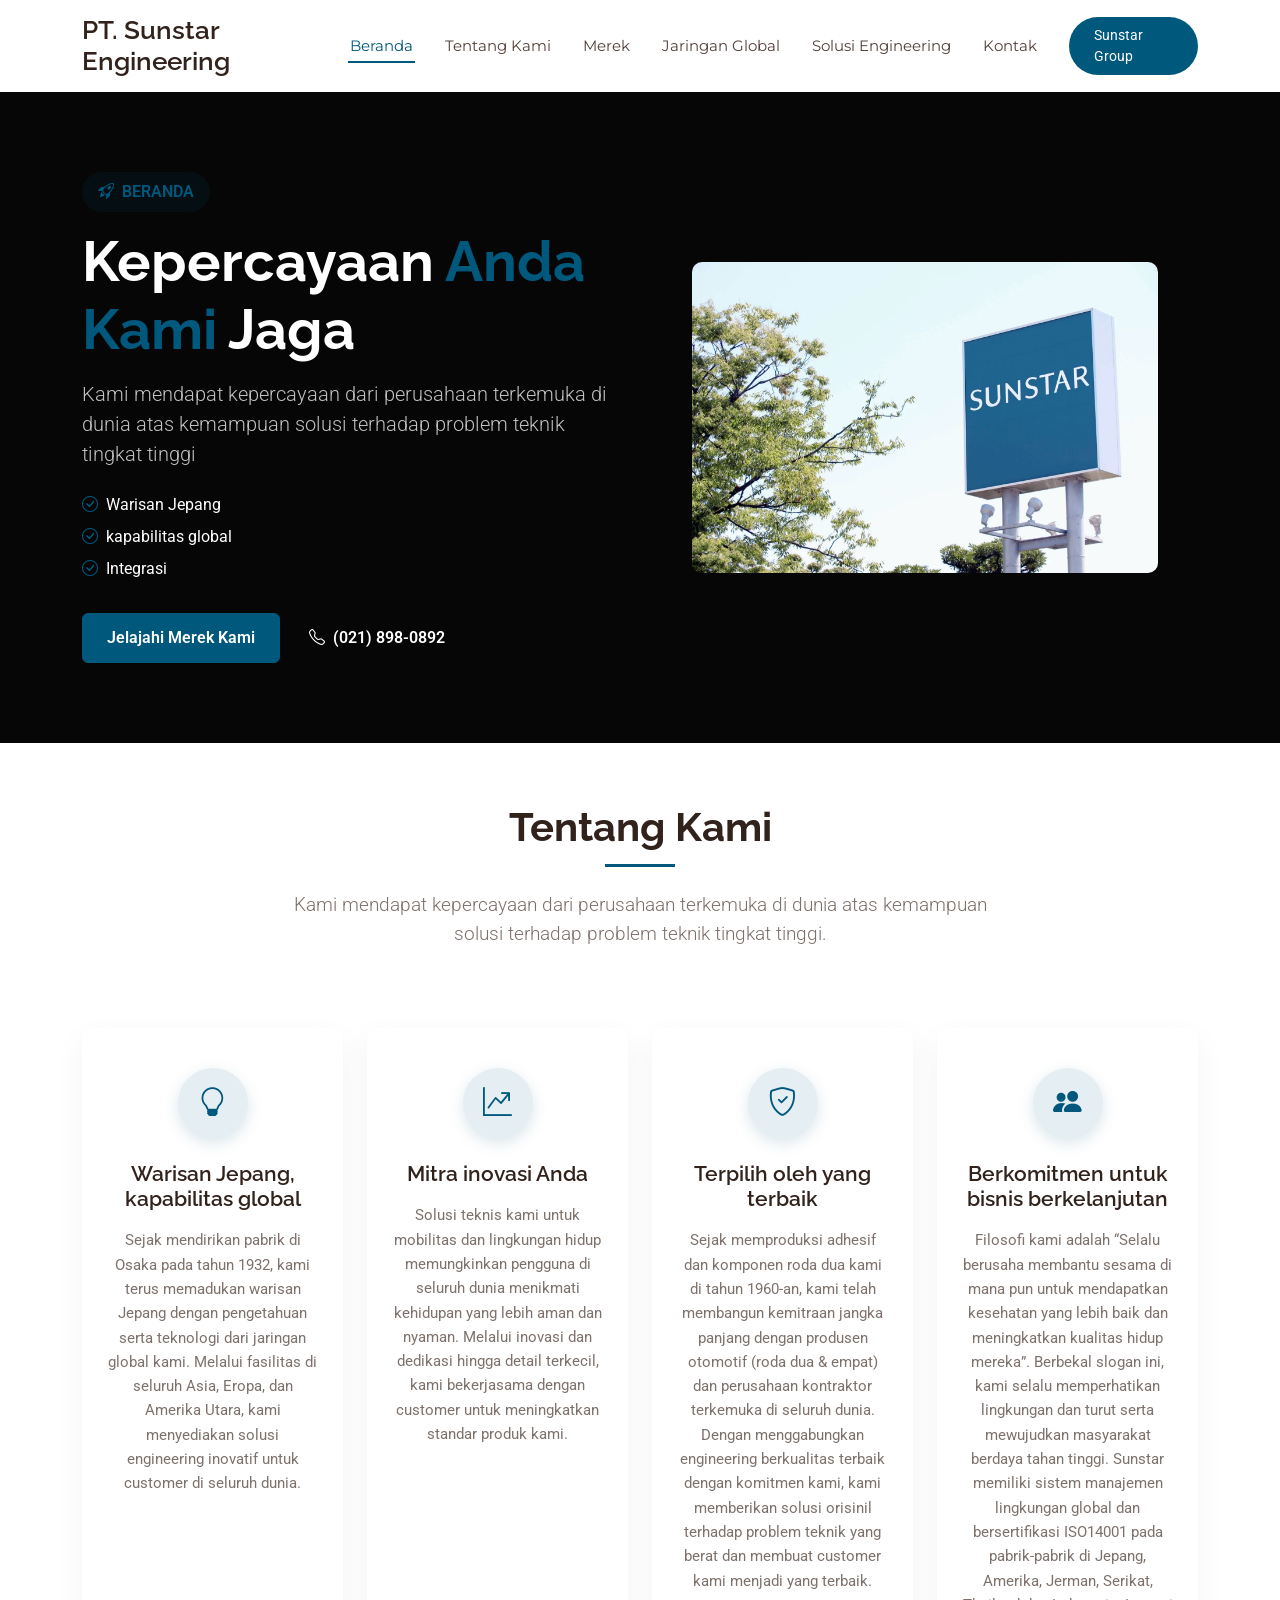
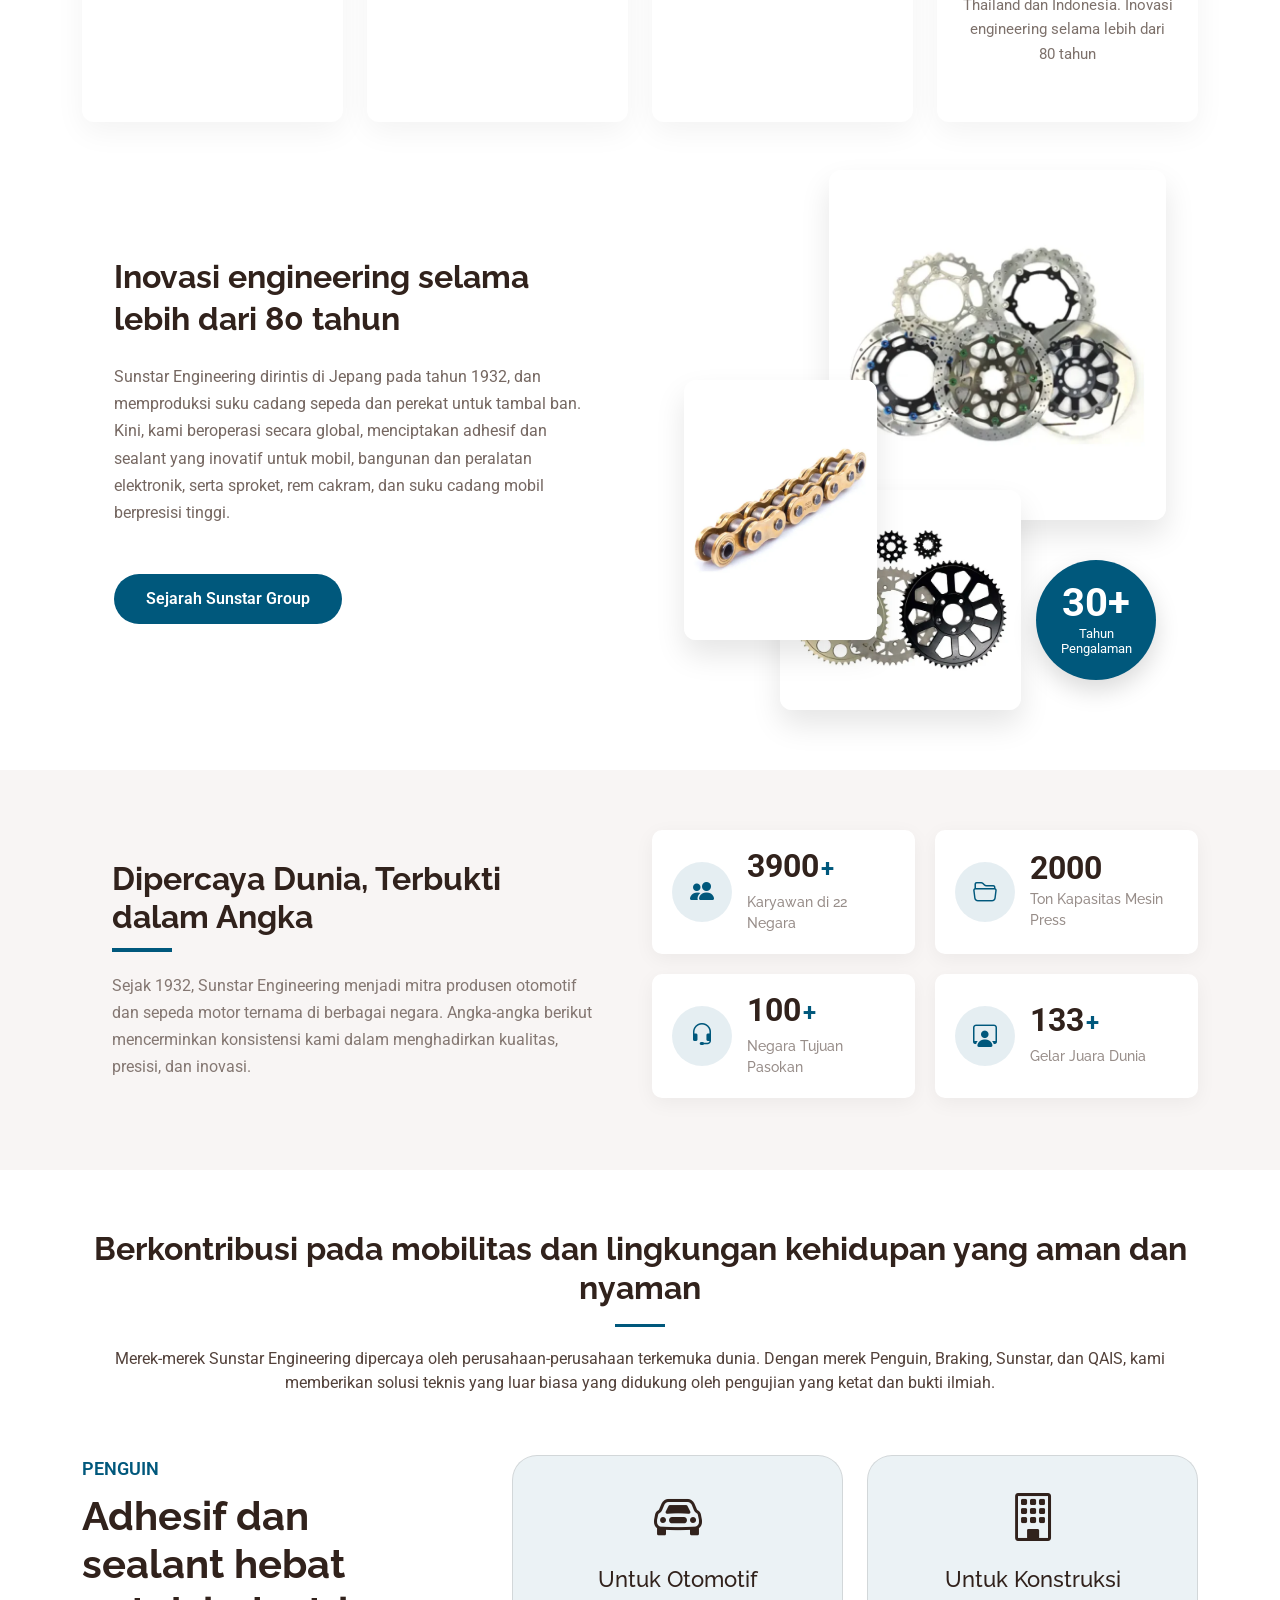
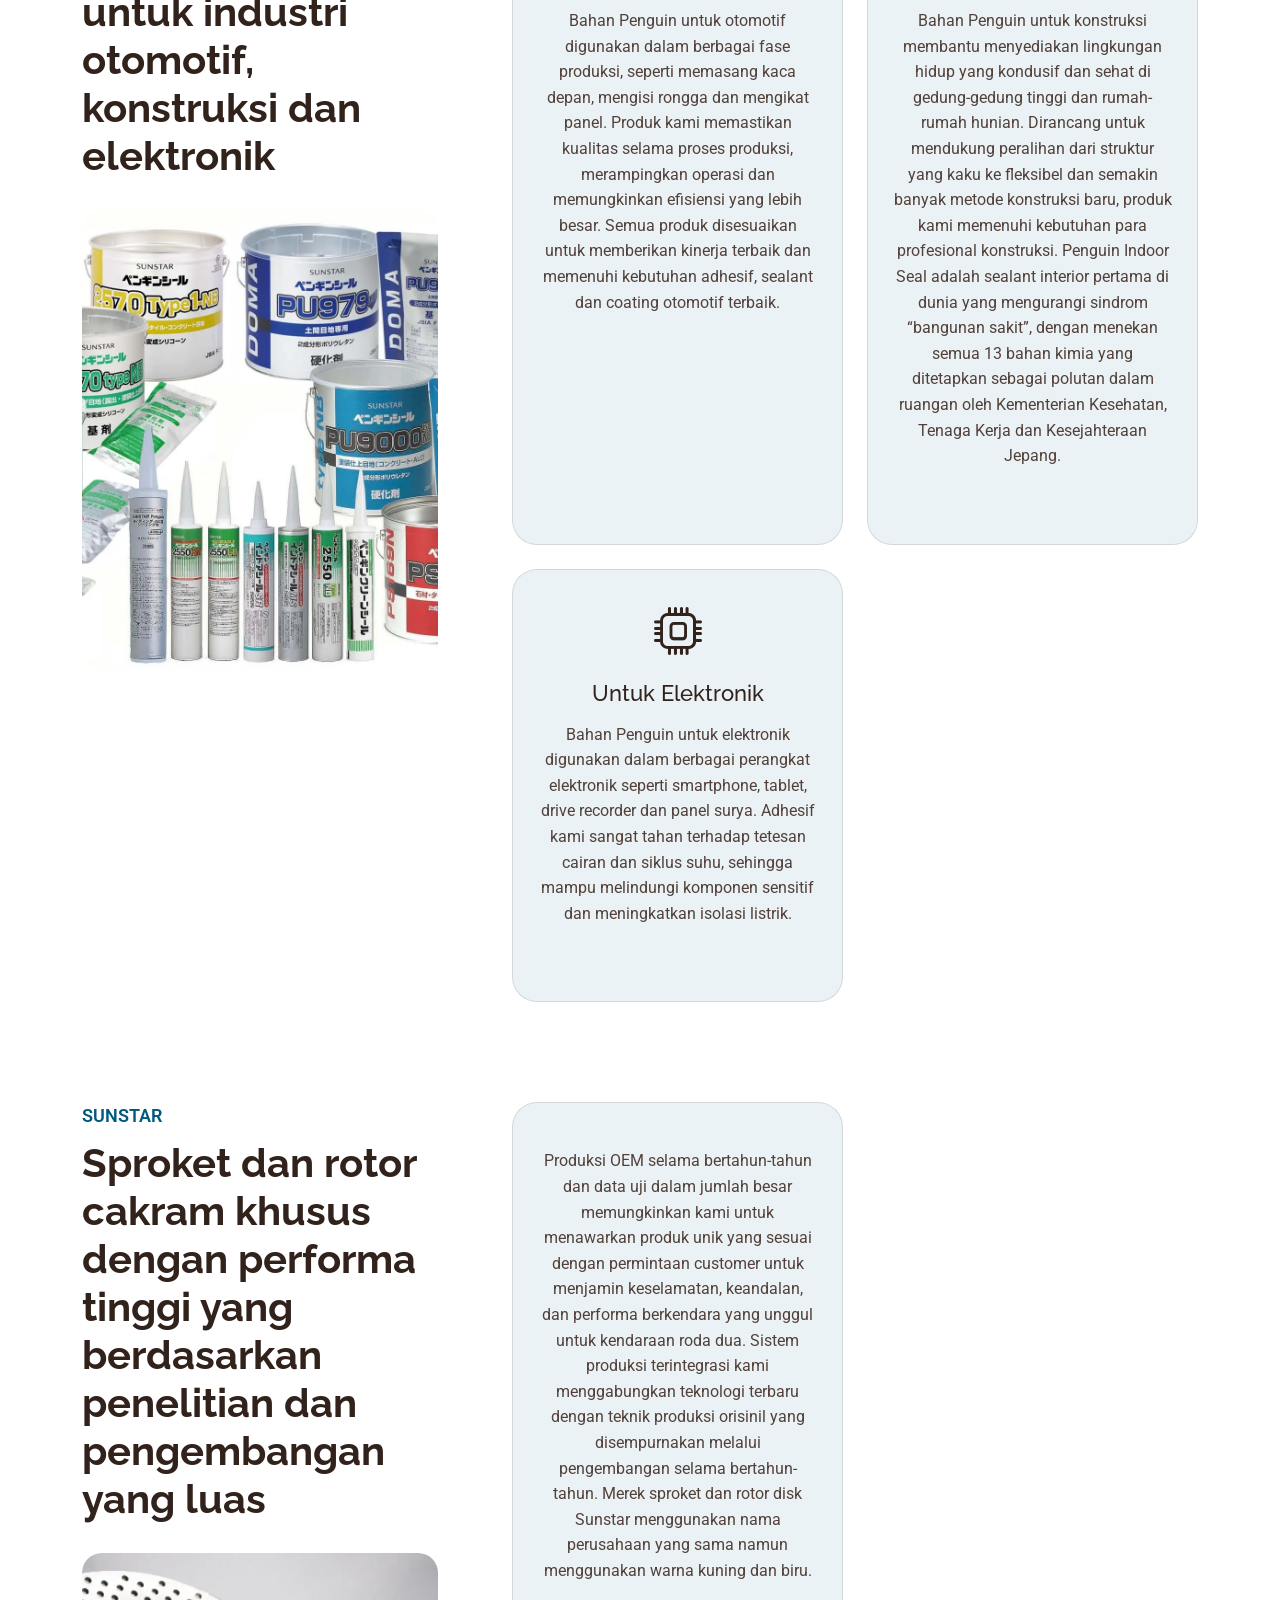
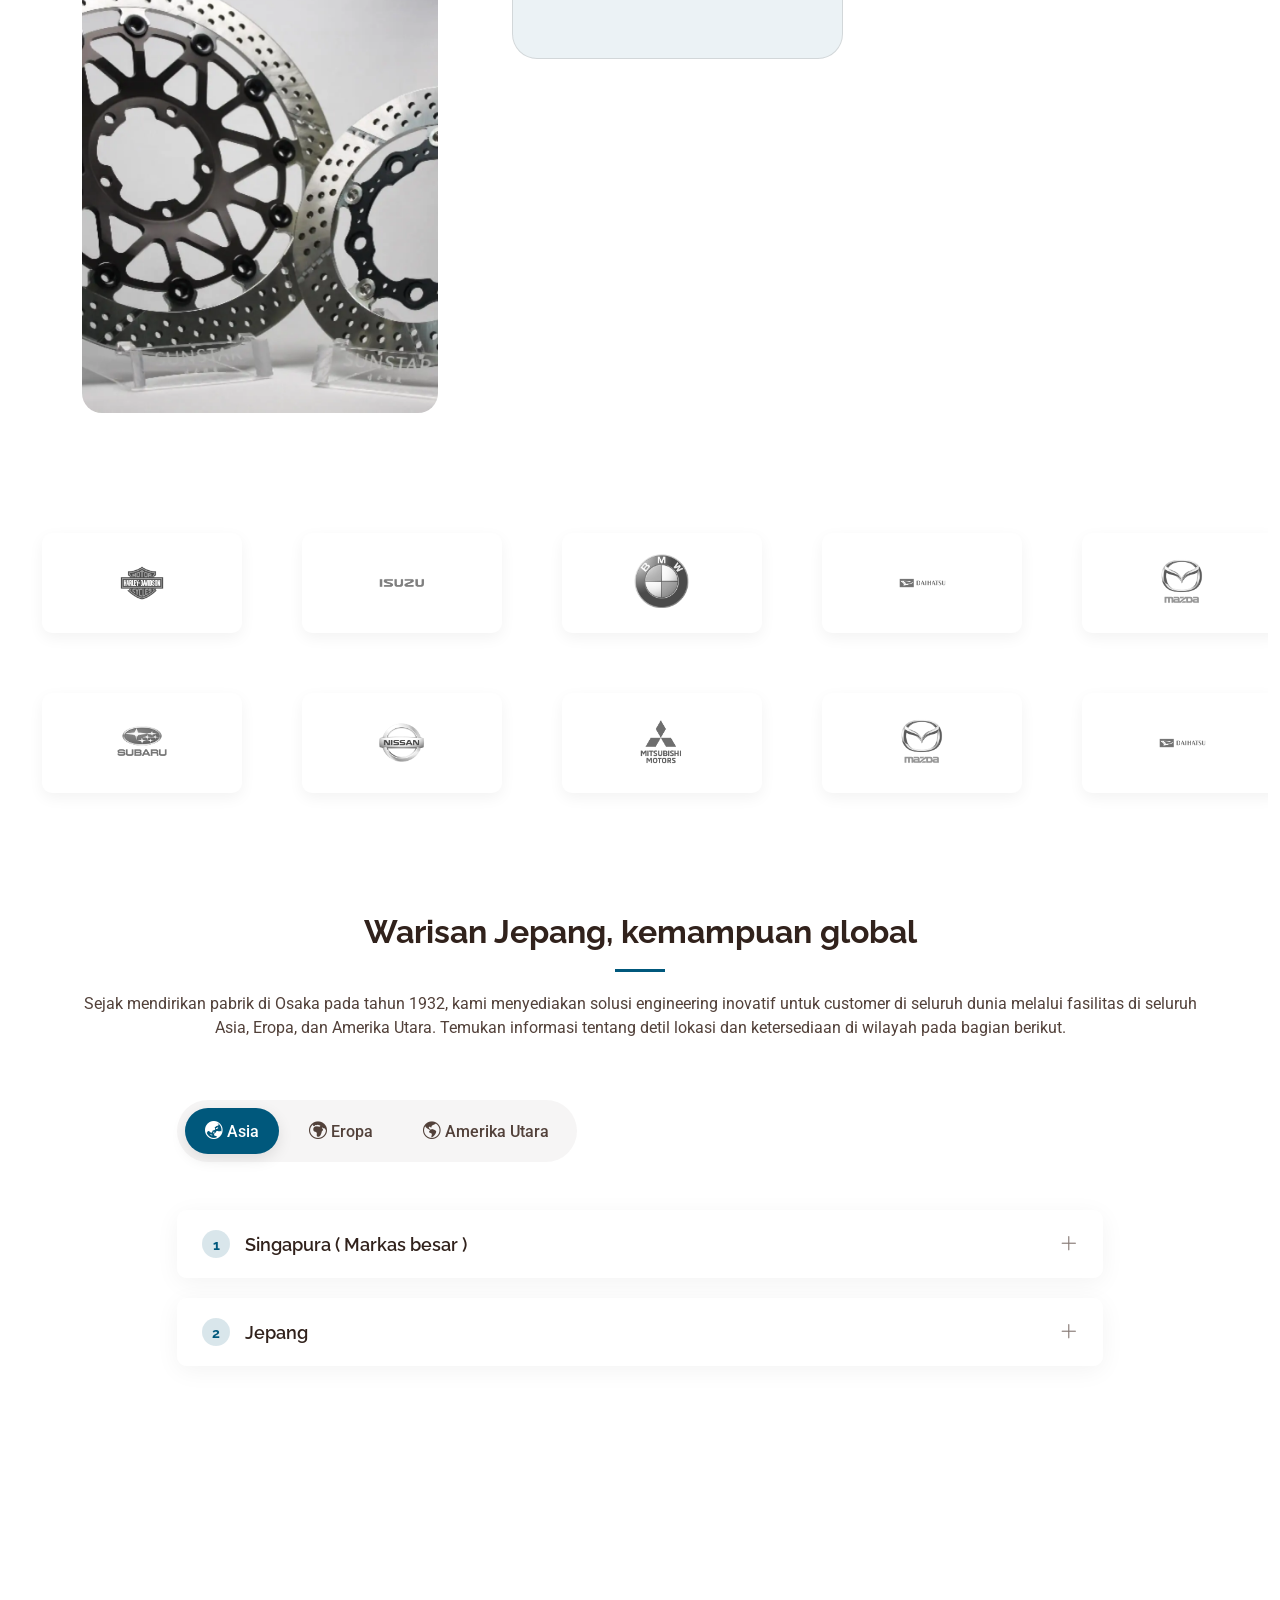
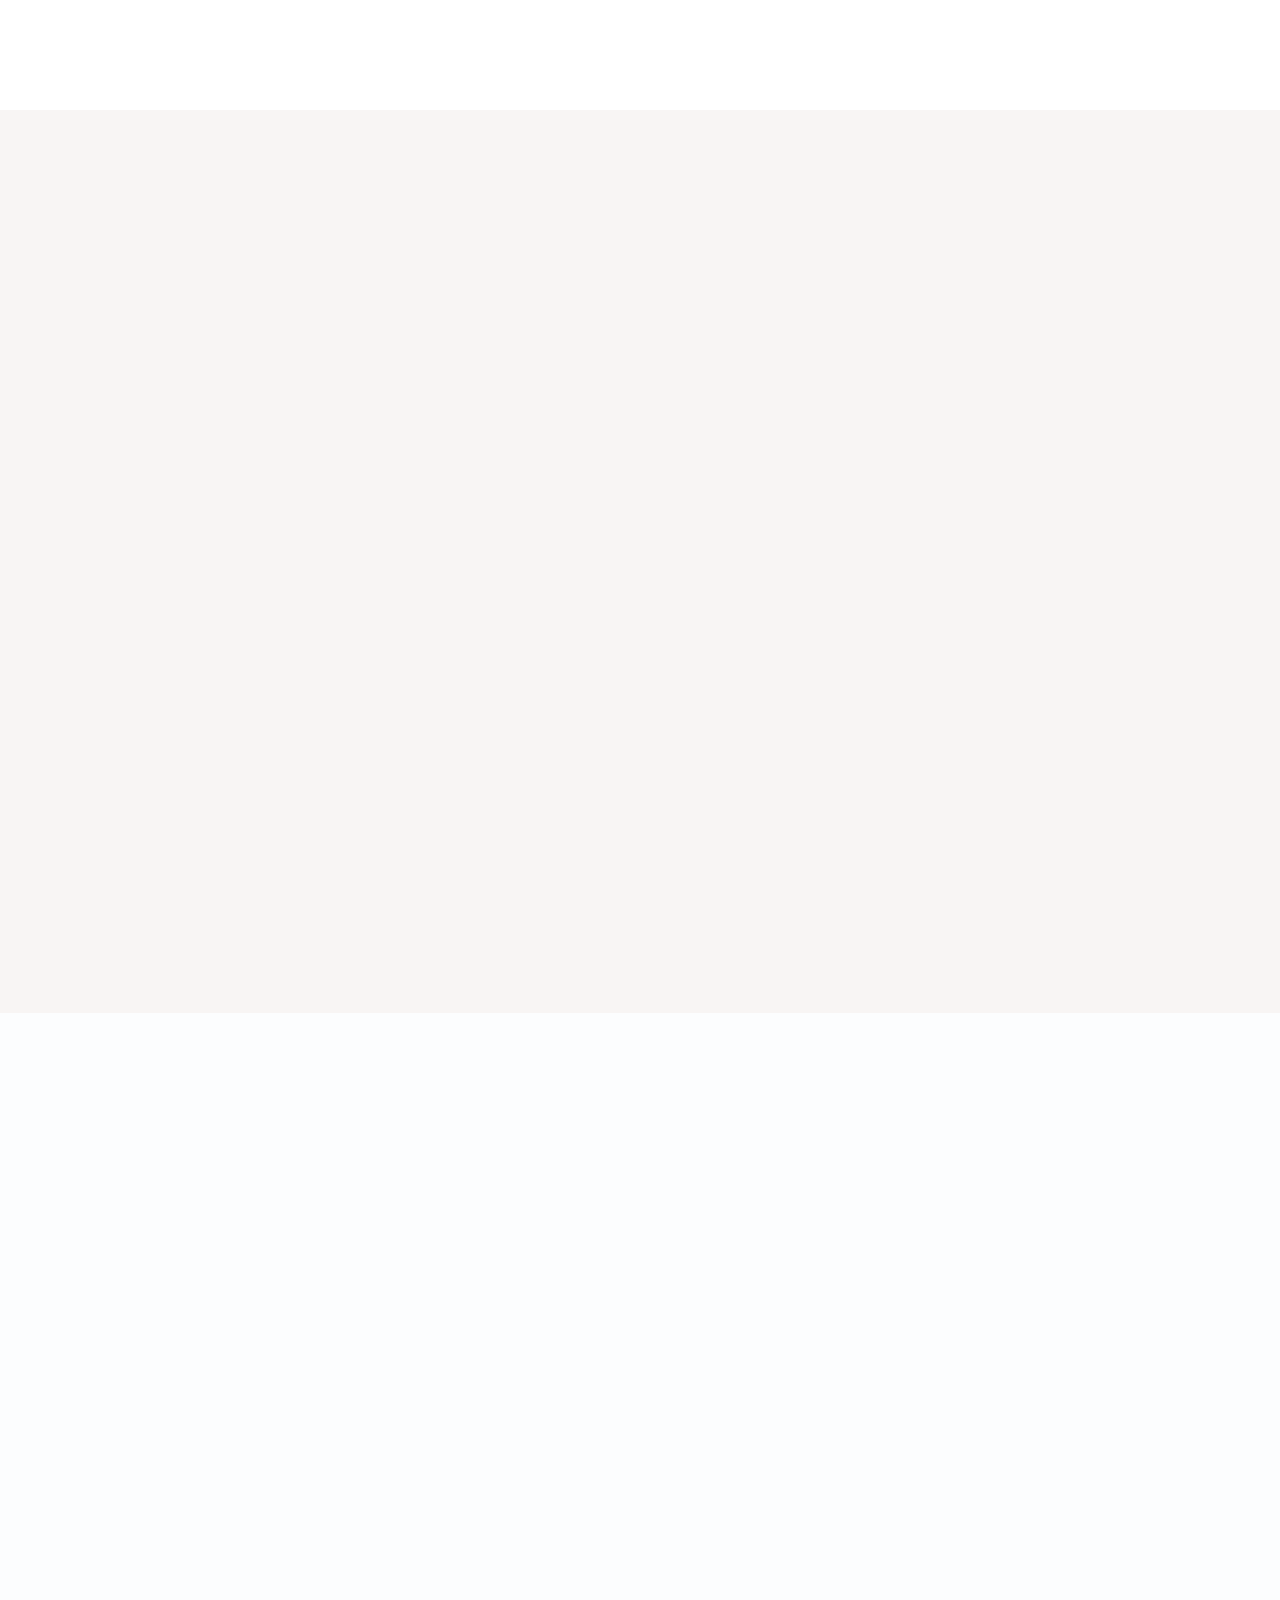
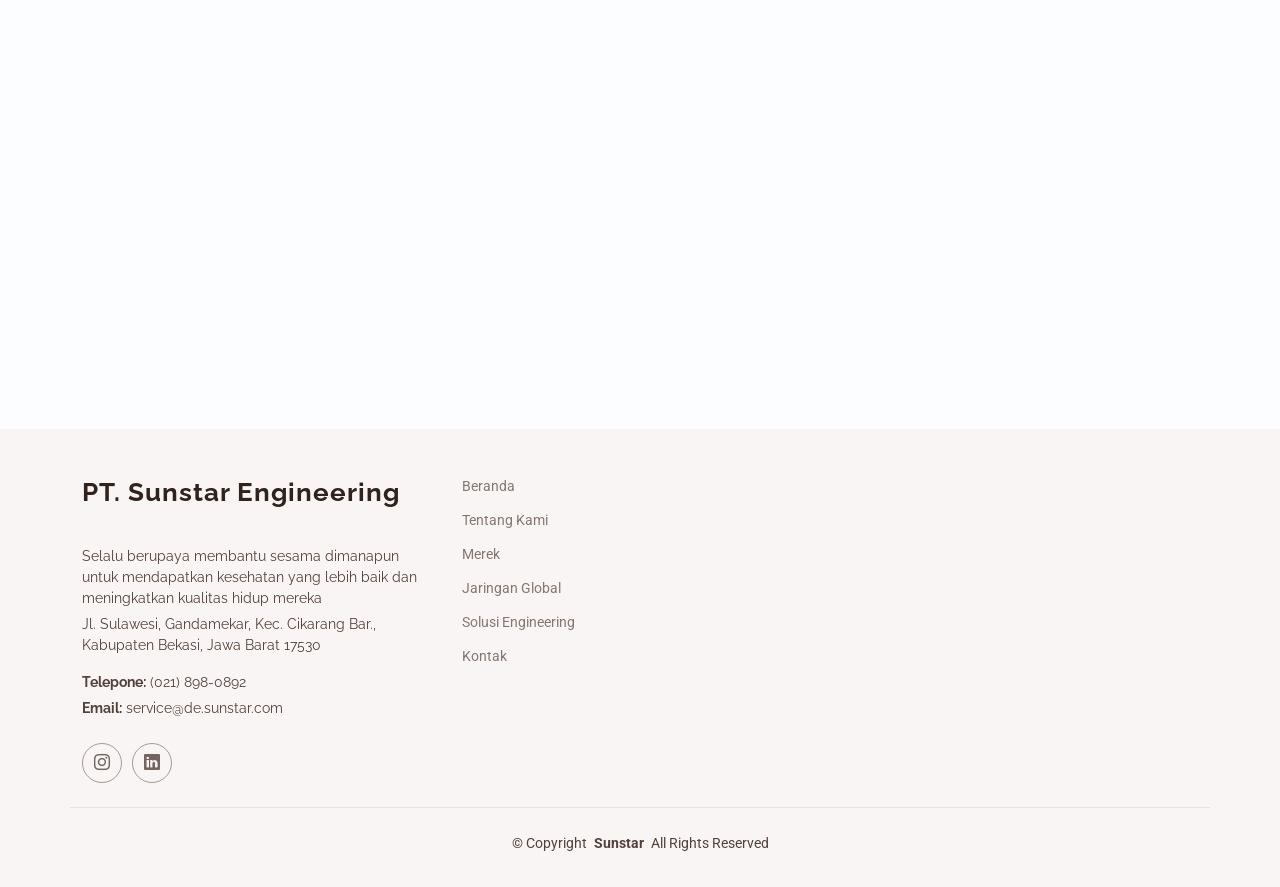
==== index.html @ b6d436b2 "baru" ====
<!DOCTYPE html>
<html lang="en">

<head>
  <meta charset="utf-8">
  <meta content="width=device-width, initial-scale=1.0" name="viewport">
  <title>Index - Scout Bootstrap Template</title>
  <meta name="description" content="">
  <meta name="keywords" content="">

  <!-- Favicons -->
  <link href="assets/img/favicon.png" rel="icon">
  <link href="assets/img/apple-touch-icon.png" rel="apple-touch-icon">

  <!-- Fonts -->
  <link href="https://fonts.googleapis.com" rel="preconnect">
  <link href="https://fonts.gstatic.com" rel="preconnect" crossorigin>
  <link href="https://fonts.googleapis.com/css2?family=Roboto:ital,wght@0,100;0,300;0,400;0,500;0,700;0,900;1,100;1,300;1,400;1,500;1,700;1,900&family=Montserrat:ital,wght@0,100;0,200;0,300;0,400;0,500;0,600;0,700;0,800;0,900;1,100;1,200;1,300;1,400;1,500;1,600;1,700;1,800;1,900&family=Raleway:ital,wght@0,100;0,200;0,300;0,400;0,500;0,600;0,700;0,800;0,900;1,100;1,200;1,300;1,400;1,500;1,600;1,700;1,800;1,900&display=swap" rel="stylesheet">

  <!-- Vendor CSS Files -->
  <link href="assets/vendor/bootstrap/css/bootstrap.min.css" rel="stylesheet">
<link href="assets/vendor/bootstrap-icons/bootstrap-icons.css" rel="stylesheet">
<link href="assets/vendor/aos/aos.css" rel="stylesheet">
<link href="assets/vendor/swiper/swiper-bundle.min.css" rel="stylesheet">
<link href="assets/vendor/glightbox/css/glightbox.min.css" rel="stylesheet">


  <!-- Main CSS File -->
  <link href="assets/css/main.css" rel="stylesheet">

  <!-- =======================================================
  * Template Name: Scout
  * Template URL: https://bootstrapmade.com/scout-bootstrap-multipurpose-template/
  * Updated: May 05 2025 with Bootstrap v5.3.5
  * Author: BootstrapMade.com
  * License: https://bootstrapmade.com/license/
  ======================================================== -->
</head>

<body class="index-page">

  <header id="header" class="header d-flex align-items-center sticky-top">
    <div class="container-fluid container-xl position-relative d-flex align-items-center">

      <a href="index.html" class="logo d-flex align-items-center me-auto">
        <!-- Uncomment the line below if you also wish to use an image logo -->
        <!-- <img src="assets/img/logo.webp" alt=""> -->
        <h1 class="sitename">PT. Sunstar Engineering</h1>
      </a>

      <nav id="navmenu" class="navmenu">
        <ul>
          <li><a href="#hero" class="active">Beranda</a></li>
          <li><a href="#about">Tentang Kami</a></li>
          <li><a href="#services">Merek</a></li>
          <li><a href="#faq">Jaringan Global</a></li>
          <li><a href="#call-to-action">Solusi Engineering</a></li>
          <li><a href="#contact">Kontak</a></li>
        </ul>
        <i class="mobile-nav-toggle d-xl-none bi bi-list"></i>
      </nav>

      <a class="btn-getstarted"
   href="https://www.sunstar.com/"
   target="_blank"
   rel="noopener noreferrer">
   Sunstar Group
</a>

    </div>
  </header>

  <main class="main">

    <!-- Hero Section -->
    <section id="hero" class="hero section dark-background">
      <div class="container" data-aos="fade-up">
        <div class="row align-items-center">
          <div class="col-lg-6">
            <div class="hero-content" data-aos="fade-up" data-aos-delay="100">
              <div class="hero-tag">
                <i class="bi bi-rocket-takeoff"></i>
                <span>BERANDA</span>
              </div>
              <h1>Kepercayaan  <span class="highlight"> Anda Kami</span> Jaga</h1>
              <p class="lead">Kami mendapat kepercayaan dari perusahaan terkemuka di dunia atas kemampuan solusi terhadap problem teknik tingkat tinggi</p>
              <ul class="hero-features">
                <li><i class="bi bi-check-circle"></i> Warisan Jepang</li>
                <li><i class="bi bi-check-circle"></i> kapabilitas global</li>
                <li><i class="bi bi-check-circle"></i> Integrasi</li>
              </ul>
              <div class="hero-cta">
                <a href="#services" class="btn btn-primary">Jelajahi Merek Kami</a>
                <a href="tel:+1 (555) 987-6543" class="btn btn-link"><i class="bi bi-telephone"></i>  (021) 898-0892</a>
              </div>
            </div>
          </div>
          <div class="col-lg-6">
            <div class="hero-image-wrapper" data-aos="fade-up" data-aos-delay="300">
              <img src="assets/img/sunstar.webp" alt="" class="img-fluid hero-image">
            </div>
          </div>
        </div>
      </div>
    </section><!-- /Hero Section -->

    <!-- About Section -->
    <section id="about" class="about section">

      <div class="container" data-aos="fade-up" data-aos-delay="100">

        <div class="row justify-content-center mb-5">
          <div class="col-lg-8 text-center" data-aos="fade-up" data-aos-delay="200">
            <h2 class="section-heading">Tentang Kami</h2>
            <p class="lead">Kami mendapat kepercayaan dari perusahaan terkemuka di dunia atas kemampuan solusi terhadap problem teknik tingkat tinggi.</p>
          </div>
        </div>

        <div class="row g-4 mb-5">
          <div class="col-md-6 col-lg-3" data-aos="fade-up" data-aos-delay="100">
            <div class="feature-box">
              <div class="icon-container">
                <i class="bi bi-lightbulb"></i>
              </div>
              <h4>Warisan Jepang, kapabilitas global</h4>
              <p>Sejak mendirikan pabrik di Osaka pada tahun 1932, kami terus memadukan warisan Jepang dengan pengetahuan serta teknologi dari jaringan global kami. Melalui fasilitas di seluruh Asia, Eropa, dan Amerika Utara, kami menyediakan solusi engineering inovatif untuk customer di seluruh dunia.</p>
            </div>
          </div>

          <div class="col-md-6 col-lg-3" data-aos="fade-up" data-aos-delay="200">
            <div class="feature-box">
              <div class="icon-container">
                <i class="bi bi-graph-up-arrow"></i>
              </div>
              <h4>Mitra inovasi Anda</h4>
              <p>Solusi teknis kami untuk mobilitas dan lingkungan hidup memungkinkan pengguna di seluruh dunia menikmati kehidupan yang lebih aman dan nyaman. Melalui inovasi dan dedikasi hingga detail terkecil, kami bekerjasama dengan customer untuk meningkatkan standar produk kami.</p>
            </div>
          </div>

          <div class="col-md-6 col-lg-3" data-aos="fade-up" data-aos-delay="300">
            <div class="feature-box">
              <div class="icon-container">
                <i class="bi bi-shield-check"></i>
              </div>
              <h4>Terpilih oleh yang terbaik</h4>
              <p>Sejak memproduksi adhesif dan komponen roda dua kami di tahun 1960-an, kami telah membangun kemitraan jangka panjang dengan produsen otomotif (roda dua & empat) dan perusahaan kontraktor terkemuka di seluruh dunia. Dengan menggabungkan engineering berkualitas terbaik dengan komitmen kami, kami memberikan solusi orisinil terhadap problem teknik yang berat dan membuat customer kami menjadi yang terbaik.</p>
            </div>
          </div>

          <div class="col-md-6 col-lg-3" data-aos="fade-up" data-aos-delay="400">
            <div class="feature-box">
              <div class="icon-container">
                <i class="bi bi-people-fill"></i>
              </div>
              <h4>Berkomitmen untuk bisnis berkelanjutan</h4>
              <p>Filosofi kami adalah “Selalu berusaha membantu sesama di mana pun untuk mendapatkan kesehatan yang lebih baik dan meningkatkan kualitas hidup mereka”. Berbekal slogan ini, kami selalu memperhatikan lingkungan dan turut serta mewujudkan masyarakat berdaya tahan tinggi. Sunstar memiliki sistem manajemen lingkungan global dan bersertifikasi ISO14001 pada pabrik-pabrik di Jepang, Amerika, Jerman, Serikat, Thailand dan Indonesia.

Inovasi engineering selama lebih dari 80 tahun</p>
            </div>
          </div>
        </div>

        <div class="row align-items-center about-showcase">
          <div class="col-lg-6 order-lg-2" data-aos="fade-left" data-aos-delay="300">
            <div class="about-image-grid">
              <img src="assets/img/remsetsquare.webp" class="img-grid-main" alt="Our company vision">
              <img src="assets/img/sprocket-square.webp" class="img-grid-secondary" alt="Our team">
              <img src="assets/img/rantai-tall.webp" class="img-grid-tertiary" alt="Our workspace">
              <div class="experience-badge" data-aos="zoom-in" data-aos-delay="500">
                <span class="years">30+</span>
                <span class="text">Tahun Pengalaman</span>
              </div>
            </div>
          </div>
          <div class="col-lg-6 order-lg-1" data-aos="fade-right" data-aos-delay="200">
            <div class="about-content-box">
              <h3>Inovasi engineering selama lebih dari 80 tahun</h3>
              <p class="mb-4">Sunstar Engineering dirintis di Jepang pada tahun 1932, dan memproduksi suku cadang sepeda dan perekat untuk tambal ban. Kini, kami beroperasi secara global, menciptakan adhesif dan sealant yang inovatif untuk mobil, bangunan dan peralatan elektronik, serta sproket, rem cakram, dan suku cadang mobil berpresisi tinggi.</p>

             

              <a href="about.html" class="btn btn-discover mt-4">Sejarah Sunstar Group</a>
            </div>
          </div>
        </div>

      </div>

    </section><!-- /About Section -->

    <!-- Stats Section -->
    <section id="stats" class="stats section light-background">

      <div class="container" data-aos="fade-up" data-aos-delay="100">

        <div class="row gy-4">

          <div class="col-lg-6 col-md-12">
            <div class="stats-overview text-center text-lg-start" data-aos="fade-right" data-aos-delay="200">
              <h3>Dipercaya Dunia, Terbukti dalam Angka</h3>
              <p>Sejak 1932, Sunstar Engineering menjadi mitra produsen otomotif dan sepeda motor ternama di berbagai negara. Angka-angka berikut mencerminkan konsistensi kami dalam menghadirkan kualitas, presisi, dan inovasi.</p>
            </div>
          </div>

          <div class="col-lg-6 col-md-12">
            <div class="stats-grid" data-aos="zoom-in" data-aos-delay="300">
              <div class="stats-card">
                <div class="stats-icon">
                  <i class="bi bi-people-fill"></i>
                </div>
                <div class="stats-content">
                  <div class="stats-number">
                    <span data-purecounter-start="0" data-purecounter-end="3900" data-purecounter-duration="1" class="purecounter"></span><span class="plus">+</span>
                  </div>
                  <p>Karyawan di 22 Negara</p>
                </div>
              </div>

              <div class="stats-card">
                <div class="stats-icon">
                  <i class="bi bi-folder2-open"></i>
                </div>
                <div class="stats-content">
                  <div class="stats-number">
                    <span data-purecounter-start="0" data-purecounter-end="2000" data-purecounter-duration="1" class="purecounter"></span><span class="plus"></span>
                  </div>
                  <p>Ton Kapasitas Mesin Press</p>
                </div>
              </div>

              <div class="stats-card">
                <div class="stats-icon">
                  <i class="bi bi-headset"></i>
                </div>
                <div class="stats-content">
                  <div class="stats-number">
                    <span data-purecounter-start="0" data-purecounter-end="100" data-purecounter-duration="1" class="purecounter"></span><span class="plus">+</span>
                  </div>
                  <p>Negara Tujuan Pasokan</p>
                </div>
              </div>

              <div class="stats-card">
                <div class="stats-icon">
                  <i class="bi bi-person-workspace"></i>
                </div>
                <div class="stats-content">
                  <div class="stats-number">
                    <span data-purecounter-start="0" data-purecounter-end="133" data-purecounter-duration="1" class="purecounter"></span><span class="plus">+</span>
                  </div>
                  <p>Gelar Juara Dunia</p>
                </div>
              </div>
            </div>
          </div>

        </div>

      </div>

    </section><!-- /Stats Section -->

    <!-- Services Section -->
    <section id="services" class="services section">

      <!-- Section Title -->
      <div class="container section-title" data-aos="fade-up">
        <h2>Berkontribusi pada mobilitas dan lingkungan kehidupan yang aman dan nyaman</h2>
        <p>Merek-merek Sunstar Engineering dipercaya oleh perusahaan-perusahaan terkemuka dunia. Dengan merek Penguin, Braking, Sunstar, dan QAIS, kami memberikan solusi teknis yang luar biasa yang didukung oleh pengujian yang ketat dan bukti ilmiah.</p>
      </div><!-- End Section Title -->

      <div class="container" data-aos="fade-up" data-aos-delay="100">

        <div class="services-row">
          <div class="row">
            <div class="col-lg-4">
              <div class="services-headline" data-aos="fade-up">
                <p class="services-subtitle">PENGUIN</p>
                <h2 class="services-title">Adhesif dan sealant hebat untuk industri otomotif, konstruksi dan elektronik</h2>
              </div>

              <div class="services-description" data-aos="fade-up" data-aos-delay="100">
                <p></p>
              </div>

              <div class="services-image-container" data-aos="fade-up" data-aos-delay="200">
                <div class="services-image">
                  <img src="assets/img/services/penguin.webp" alt="Services" class="img-fluid">
                </div>
              </div>
            </div>

            <div class="col-lg-8">
              <div class="services-grid">
                <div class="row gy-4">
                  <!-- Service Item 1 -->
                  <div class="col-md-6" data-aos="fade-up" data-aos-delay="100">
                    <div class="service-card">
                      <div class="service-content text-center">
                        <div class="service-icon">
                          <i class="bi bi-car-front"></i>
                        </div>
                        <div class="service-info">
                          <h3><a href="#">Untuk Otomotif</a></h3>
                          <p>Bahan Penguin untuk otomotif digunakan dalam berbagai fase produksi, seperti memasang kaca depan, mengisi rongga dan mengikat panel. Produk kami memastikan kualitas selama proses produksi, merampingkan operasi dan memungkinkan efisiensi yang lebih besar. Semua produk disesuaikan untuk memberikan kinerja terbaik dan memenuhi kebutuhan adhesif, sealant dan coating otomotif terbaik.</p>
                          <div class="service-action">
                          
                          </div>
                        </div>
                      </div>
                    </div>
                  </div>

                  <!-- Service Item 2 -->
                  <div class="col-md-6" data-aos="fade-up" data-aos-delay="200">
                    <div class="service-card">
                      <div class="service-content text-center">
                        <div class="service-icon">
                          <i class="bi bi-building"></i>
                        </div>
                        <div class="service-info">
                          <h3><a href="#">Untuk Konstruksi</a></h3>
                          <p>Bahan Penguin untuk konstruksi membantu menyediakan lingkungan hidup yang kondusif dan sehat di gedung-gedung tinggi dan rumah-rumah hunian. Dirancang untuk mendukung peralihan dari struktur yang kaku ke fleksibel dan semakin banyak metode konstruksi baru, produk kami memenuhi kebutuhan para profesional konstruksi. Penguin Indoor Seal adalah sealant interior pertama di dunia yang mengurangi sindrom “bangunan sakit”, dengan menekan semua 13 bahan kimia yang ditetapkan sebagai polutan dalam ruangan oleh Kementerian Kesehatan, Tenaga Kerja dan Kesejahteraan Jepang.</p>
                          <div class="service-action">
                         
                          </div>
                        </div>
                      </div>
                    </div>
                  </div>

                  <!-- Service Item 3 -->
                  <div class="col-md-6" data-aos="fade-up" data-aos-delay="300">
                    <div class="service-card">
                      <div class="service-content text-center">
                        <div class="service-icon">
                          <i class="bi bi-cpu"></i>
                        </div>
                        <div class="service-info">
                          <h3><a href="#">Untuk Elektronik</a></h3>
                          <p>Bahan Penguin untuk elektronik digunakan dalam berbagai perangkat elektronik seperti smartphone, tablet, drive recorder dan panel surya. Adhesif kami sangat tahan terhadap tetesan cairan dan siklus suhu, sehingga mampu melindungi komponen sensitif dan meningkatkan isolasi listrik.</p>
                          <div class="service-action">
                           
                          </div>
                        </div>
                      </div>
                    </div>
                  </div>

                  <!-- Service Item 4 -->
                 
                        </div>
                      </div>
                    </div>
                  </div>
                </div>
              </div>
            </div>
          </div>
        </div>

      </div>

<!-- MEREK KEDUA -->
<div class="container brand-section" data-aos="fade-up" data-aos-delay="100">

    <div class="services-row">
        <div class="row">

            <!-- KOLOM KIRI: NAMA, DESKRIPSI DAN GAMBAR -->
            <div class="col-lg-4">

                <div class="services-headline" data-aos="fade-up">
                    <p class="services-subtitle">SUNSTAR</p>

                    <h2 class="services-title">
                        Sproket dan rotor cakram khusus dengan performa tinggi yang berdasarkan penelitian dan pengembangan yang luas
                    </h2>
                </div>
                <div class="services-description" data-aos="fade-up"
                     data-aos-delay="100">
                    <p>
                    </p>
                </div>

                <div class="services-image-container" data-aos="fade-up"
                     data-aos-delay="200">

                    <div class="services-image">
                        <img src="assets/img/services/sunstar.webp"
                             alt="Merek Kedua"
                             class="img-fluid">
                    </div>

                </div>

            </div>


            <!-- KOLOM KANAN: KATEGORI PRODUK -->
            <div class="col-lg-8">

                <div class="services-grid">

                    <div class="row gy-4">

                        <!-- PRODUK 1 -->
                        <div class="col-md-6" data-aos="fade-up"
                             data-aos-delay="100">

                            <div class="service-card">

                                <div class="service-content text-center">

                                   

                                    <div class="service-info">

                                        <h3>
                                            <a href="#"></a>
                                        </h3>

                                        <p>
                                            Produksi OEM selama bertahun-tahun dan data uji dalam jumlah besar memungkinkan kami untuk menawarkan produk unik yang sesuai dengan permintaan customer untuk menjamin keselamatan, keandalan, dan performa berkendara yang unggul untuk kendaraan roda dua. Sistem produksi terintegrasi kami menggabungkan teknologi terbaru dengan teknik produksi orisinil yang disempurnakan melalui pengembangan selama bertahun-tahun.

Merek sproket dan rotor disk Sunstar menggunakan nama perusahaan yang sama namun menggunakan warna kuning dan biru.
                                        </p>

                                        <div class="service-action">
                                           
                                        </div>

                                    </div>
                                </div>
                            </div>
                        </div>


<!-- AKHIR MEREK KEDUA -->

    </section><!-- /Services Section -->

    <!-- Clients Section -->
    <section id="clients" class="clients section">

      <div class="container-fluid" data-aos="fade-up" data-aos-delay="100">

        <div class="clients-slider">
          <div class="clients-track track-1" data-aos="fade-right" data-aos-delay="200">
            <div class="clients-slide">
              <img src="assets/img/clients/1.png" class="img-fluid" alt="Client 1">
            </div>
            <div class="clients-slide">
              <img src="assets/img/clients/2.png" class="img-fluid" alt="Client 2">
            </div>
            <div class="clients-slide">
              <img src="assets/img/clients/3.png" class="img-fluid" alt="Client 3">
            </div>
            <div class="clients-slide">
              <img src="assets/img/clients/4.png" class="img-fluid" alt="Client 4">
            </div>
            <div class="clients-slide">
              <img src="assets/img/clients/5.png" class="img-fluid" alt="Client 5">
            </div>
            <div class="clients-slide">
              <img src="assets/img/clients/6.png" class="img-fluid" alt="Client 6">
            </div>
            <div class="clients-slide">
              <img src="assets/img/clients/7.png" class="img-fluid" alt="Client 7">
            </div>
            <div class="clients-slide">
              <img src="assets/img/clients/8.png" class="img-fluid" alt="Client 8">
            </div>

            <!-- Duplicate for seamless looping -->
            <div class="clients-slide">
              <img src="assets/img/clients/1.png" class="img-fluid" alt="Client 1">
            </div>
            <div class="clients-slide">
              <img src="assets/img/clients/2.png" class="img-fluid" alt="Client 2">
            </div>
            <div class="clients-slide">
              <img src="assets/img/clients/3.png" class="img-fluid" alt="Client 3">
            </div>
            <div class="clients-slide">
              <img src="assets/img/clients/4.png" class="img-fluid" alt="Client 4">
            </div>
            <div class="clients-slide">
              <img src="assets/img/clients/5.png" class="img-fluid" alt="Client 5">
            </div>
            <div class="clients-slide">
              <img src="assets/img/clients/6.png" class="img-fluid" alt="Client 6">
            </div>
            <div class="clients-slide">
              <img src="assets/img/clients/7.png" class="img-fluid" alt="Client 7">
            </div>
            <div class="clients-slide">
              <img src="assets/img/clients/8.png" class="img-fluid" alt="Client 8">
            </div>
          </div>
        </div>

        <div class="clients-slider">
          <div class="clients-track track-2" data-aos="fade-left" data-aos-delay="300">
            <div class="clients-slide">
              <img src="assets/img/clients/8.png" class="img-fluid" alt="Client 8">
            </div>
            <div class="clients-slide">
              <img src="assets/img/clients/7.png" class="img-fluid" alt="Client 7">
            </div>
            <div class="clients-slide">
              <img src="assets/img/clients/6.png" class="img-fluid" alt="Client 6">
            </div>
            <div class="clients-slide">
              <img src="assets/img/clients/5.png" class="img-fluid" alt="Client 5">
            </div>
            <div class="clients-slide">
              <img src="assets/img/clients/4.png" class="img-fluid" alt="Client 4">
            </div>
            <div class="clients-slide">
              <img src="assets/img/clients/3.png" class="img-fluid" alt="Client 3">
            </div>
            <div class="clients-slide">
              <img src="assets/img/clients/2.png" class="img-fluid" alt="Client 2">
            </div>
            <div class="clients-slide">
              <img src="assets/img/clients/1.png" class="img-fluid" alt="Client 1">
            </div>

            <!-- Duplicate for seamless looping -->
            <div class="clients-slide">
              <img src="assets/img/clients/8.png" class="img-fluid" alt="Client 8">
            </div>
            <div class="clients-slide">
              <img src="assets/img/clients/7.png" class="img-fluid" alt="Client 7">
            </div>
            <div class="clients-slide">
              <img src="assets/img/clients/6.png" class="img-fluid" alt="Client 6">
            </div>
            <div class="clients-slide">
              <img src="assets/img/clients/5.png" class="img-fluid" alt="Client 5">
            </div>
            <div class="clients-slide">
              <img src="assets/img/clients/4.png" class="img-fluid" alt="Client 4">
            </div>
            <div class="clients-slide">
              <img src="assets/img/clients/3.png" class="img-fluid" alt="Client 3">
            </div>
            <div class="clients-slide">
              <img src="assets/img/clients/2.png" class="img-fluid" alt="Client 2">
            </div>
            <div class="clients-slide">
              <img src="assets/img/clients/1.png" class="img-fluid" alt="Client 1">
            </div>
          </div>
        </div>

      </div>

    </section><!-- /Clients Section -->

   

    <!-- How We Work Section -->
   

    <!-- Faq Section -->
    <section id="faq" class="faq section">

      <!-- Section Title -->
      <div class="container section-title" data-aos="fade-up">
        <h2>Warisan Jepang, kemampuan global</h2>
        <p>Sejak mendirikan pabrik di Osaka pada tahun 1932, kami menyediakan solusi engineering inovatif untuk customer di seluruh dunia melalui fasilitas di seluruh Asia, Eropa, dan Amerika Utara. Temukan informasi tentang detil lokasi dan ketersediaan di wilayah pada bagian berikut.</p>
      </div><!-- End Section Title -->

      <div class="container" data-aos="fade-up" data-aos-delay="100">

        <div class="row justify-content-center">
          <div class="col-lg-10">

            <div class="faq-tabs mb-5">
              <ul class="nav nav-pills justify-content-center" id="faqTab" role="tablist">
                <li class="nav-item" role="presentation">
                  <button class="nav-link active" id="general-tab" data-bs-toggle="pill" data-bs-target="#faq-general" type="button" role="tab" aria-controls="general" aria-selected="true">
                    <i class="bi bi-globe-asia-australia"></i>  Asia
                  </button>
                </li>
                <li class="nav-item" role="presentation">
                  <button class="nav-link" id="pricing-tab" data-bs-toggle="pill" data-bs-target="#faq-pricing" type="button" role="tab" aria-controls="pricing" aria-selected="false">
                    <i class="bi bi-globe-europe-africa"></i>  Eropa
                  </button>
                </li>
                <li class="nav-item" role="presentation">
                  <button class="nav-link" id="support-tab" data-bs-toggle="pill" data-bs-target="#faq-support" type="button" role="tab" aria-controls="support" aria-selected="false">
                    <i class="bi bi-globe-americas"></i>  Amerika Utara
                  </button>
                </li>
              </ul>
            </div>

            <div class="tab-content" id="faqTabContent">
              <!-- General FAQs -->
              <div class="tab-pane fade show active" id="faq-general" role="tabpanel" aria-labelledby="general-tab">
                <div class="faq-list">

                  <div class="faq-item" data-aos="fade-up" data-aos-delay="200">
                    <h3>
                      <span class="num">1</span>
                      <span class="question">Singapura ( Markas besar )
</span>
                      <i class="bi bi-plus-lg faq-toggle"></i>
                    </h3>
                    <div class="faq-content">
                      <p>Sunstar Singapore Pte. Ltd.
3 Fusionopolis Link #02-07 Nexus @ One-North
Singapore 138543
Tel. +65 6761 8555</p>
                    </div>
                  </div><!-- End FAQ Item -->

                  <div class="faq-item" data-aos="fade-up" data-aos-delay="300">
                    <h3>
                      <span class="num">2</span>
                      <span class="question">Jepang</span>
                      <i class="bi bi-plus-lg faq-toggle"></i>
                    </h3>
                    <div class="faq-content">
                      <p>Sunstar Engineering Inc.
3-1 Asahi-machi, Takatsuki, Osaka 569-1134, Japan
Tel. +81 72 681 0351</p>
                    
                    </div>
                  </div><!-- End FAQ Item -->

                  <div class="faq-item" data-aos="fade-up" data-aos-delay="400">
                    <h3>
                      <span class="num">3</span>
                      <span class="question">Cina</span>
                      <i class="bi bi-plus-lg faq-toggle"></i>
                    </h3>
                    <div class="faq-content">
                      <p>Sunstar Guangzhou Ltd. [Chemical]
14F, Building C2, Baoying Avenue Skyscraper, Huangpu District, Guangzhou,Guangdong,510730 China
Tel. +86 20 2839 7891</p>
                      <p></p>
                    </div>
                  </div><!-- End FAQ Item -->

                  <div class="faq-item" data-aos="fade-up" data-aos-delay="300">
                    <h3>
                      <span class="num">4</span>
                      <span class="question">Indonesia</span>
                      <i class="bi bi-plus-lg faq-toggle"></i>
                    </h3>
                    <div class="faq-content">
                      <p>PT. Sunstar Engineering Indonesia
MM-2100, Industrial Town Block I-2/1, Cibitung, Bekasi,
West-Java, 17520, Indonesia
Tel. +62 21 898 0892</p>
                    
                    </div>
                  </div><!-- End FAQ Item -->
                  
                  <div class="faq-item" data-aos="fade-up" data-aos-delay="300">
                    <h3>
                      <span class="num">5</span>
                      <span class="question">Thailand</span>
                      <i class="bi bi-plus-lg faq-toggle"></i>
                    </h3>
                    <div class="faq-content">
                      <p>Sunstar Chemical (Thailand) Co., Ltd.
624 Moo 4, Bangpoo Industrial Estate, Soi 7, Sukhumvit Rd. Samutprakarn, 10280 Thailand
Tel. +66 2 709 4531</p>
 <p>Sunstar Engineering (Thailand) Co., Ltd.
632 Moo 4, Bangpoo Industrial Estate, Soi 6, Sukhumvit Rd., Samutprakarn, 10280, Thailand
Tel. +66 2 324 06524</p>
                    
                    </div>
                  </div><!-- End FAQ Item -->
                </div>
              </div>

              <!-- Pricing FAQs -->
              <div class="tab-pane fade" id="faq-pricing" role="tabpanel" aria-labelledby="pricing-tab">
                <div class="faq-list">

                  <div class="faq-item" data-aos="fade-up" data-aos-delay="200">
                    <h3>
                      <span class="num">1</span>
                      <span class="question">Jerman</span>
                      <i class="bi bi-plus-lg faq-toggle"></i>
                    </h3>
                    <div class="faq-content">
                      <p>Sunstar Engineering Eropa GmbH
Emil-Fischer-Straße 1, 86641 Rain am Lech, Jerman
Tel. +49 9090 57492 0</p>
                    </div>
                  </div><!-- End FAQ Item -->

                  <div class="faq-item" data-aos="fade-up" data-aos-delay="300">
                    <h3>
                      <span class="num">2</span>
                      <span class="question">Italia</span>
                      <i class="bi bi-plus-lg faq-toggle"></i>
                    </h3>
                    <div class="faq-content">
                      <p>Sunstar Engineering Europe GmbH – Italian Branch
Via Virgilio 6, 20833 Giussano, MB, Italia
Tel. +39 02 97075699</p>
                      
                    </div>
                  </div><!-- End FAQ Item -->


                </div>
              </div>

              <!-- Support FAQs -->
              <div class="tab-pane fade" id="faq-support" role="tabpanel" aria-labelledby="support-tab">
                <div class="faq-list">

                  <div class="faq-item" data-aos="fade-up" data-aos-delay="200">
                    <h3>
                      <span class="num">1</span>
                      <span class="question">Amerika Serikat</span>
                      <i class="bi bi-plus-lg faq-toggle"></i>
                    </h3>
                    <div class="faq-content">
                      <p>Sunstar Engineering Americas Inc. (Bahan Kimia)
85 S. Pioneer Blvd, Springboro, OH 45066, Amerika Serikat
Tel. +1 937 746 8575</p>
                      <p>Sunstar Engineering Americas Inc. (Sepeda Motor)
700 Watkins Glen Drive, Franklin, OH 45005, Amerika Serikat
Tel. +1 937 743 9049</p>
                    </div>
                  </div><!-- End FAQ Item -->


                </div>
              </div>
            </div>


          </div>
        </div>

      </div>

    </section><!-- /Faq Section -->

   
<!-- Call To Action Section -->

<!-- Call To Action Section -->
<section id="call-to-action" class="call-to-action section light-background">

  <div class="container" data-aos="fade-up" data-aos-delay="100">

    <div class="cta-wrapper">

      <div class="row gy-4 align-items-center">

        <!-- FOTO DAN TOMBOL PLAY -->
        <div class="cta-video-image">

  <img src="assets/img/about/solusi.webp"
       class="img-fluid"
       alt="Sunstar Engineering">

  <a href="https://www.youtube.com/watch?v=5LnsWZ4qYek"
     class="glightbox pulsating-play-btn"
     data-type="video"
     aria-label="Putar video Solusi Engineering">
  </a>

</div>

        </div>

        <!-- KONTEN -->
        <div class="col-lg-6 cta-content">

          <h2>SOLUSI ENGINEERING</h2>

          <p>
            Solusi teknis luar biasa yang mampu memenuhi persyaratan
            kualitas paling menantang.
          </p>

          <div class="cta-buttons custom-category-buttons">

            <a href="automotive.html" class="custom-category-card">
              <i class="bi bi-car-front"></i>
              <span>Adhesif dan Sealant Otomotif</span>
            </a>

            <a href="komponen.html" class="custom-category-card">
              <i class="bi bi-gear-wide-connected"></i>
              <span>Komponen Roda Dua &amp; Roda Empat</span>
            </a>

          </div>

        </div>

      </div>

    </div>

  </div>

</section>

<!-- /Call To Action Section -->

    <!-- Team Section -->
    <!-- /Team Section -->

    <!-- Contact Section -->
    <section id="contact" class="contact section">
      <!-- Section Title -->
      <div class="container section-title" data-aos="fade-up">
        <h2>Kontak</h2>
        <p>Beri tahu kami apa yang anda perlukan!</p>
      </div><!-- End Section Title -->

      <div class="container" data-aos="fade-up" data-aos-delay="100">
        <div class="contact-main-wrapper">
          <div class="map-wrapper">
            <iframe src="https://www.google.com/maps/embed?pb=!1m18!1m12!1m3!1d3965.7386377451926!2d107.08999882355548!3d-6.298035661636807!2m3!1f0!2f0!3f0!3m2!1i1024!2i768!4f13.1!3m3!1m2!1s0x2e6990051cd2f0df%3A0x966107bf5703b71d!2sPT.%20Sunstar%20Engineering%20Indonesia!5e0!3m2!1sid!2sid!4v1793335645979!5m2!1sid!2sid" width="600" height="450" style="border:0;" allowfullscreen="" loading="lazy" referrerpolicy="strict-origin-when-cross-origin"></iframe>
          </div>

          <div class="contact-content">
            <div class="contact-cards-container" data-aos="fade-up" data-aos-delay="300">
              <div class="contact-card">
                <div class="icon-box">
                  <i class="bi bi-geo-alt"></i>
                </div>
                <div class="contact-text">
                  <h4>Lokasi</h4>
                  <p>Jl. Sulawesi, Gandamekar, Kec. Cikarang Bar., Kabupaten Bekasi, Jawa Barat 17530</p>
                </div>
              </div>

              <div class="contact-card">
                <div class="icon-box">
                  <i class="bi bi-envelope"></i>
                </div>
                <div class="contact-text">
                  <h4>Email</h4>
                  <p>service@de.sunstar.com</p>
                </div>
              </div>

              <div class="contact-card">
                <div class="icon-box">
                  <i class="bi bi-telephone"></i>
                </div>
                <div class="contact-text">
                  <h4>Telepon</h4>
                  <p>(021) 898-0892</p>
                </div>
              </div>

              <div class="contact-card">
                <div class="icon-box">
                  <i class="bi bi-clock"></i>
                </div>
                <div class="contact-text">
                  <h4>Open Hours</h4>
                  <p>Monday-Friday: 9AM - 6PM</p>
                </div>
              </div>
            </div>

            <div class="contact-form-container" data-aos="fade-up" data-aos-delay="400">
              <h3>Kirim pertanyaanmu</h3>
              <p></p>

              
<form action="https://formsubmit.co/fahrezigatan13@gmail.com" method="POST" class="php-email-form">

  <!-- Pengaturan email -->
  <input type="hidden" name="_subject" value="Pesan Baru dari Website PT Sunstar Engineering">
  <input type="hidden" name="_template" value="table">
  <input type="hidden" name="_captcha" value="false">

  <div class="row">
    <div class="col-md-6 form-group">
      <input type="text" name="name" class="form-control"
             placeholder="Nama Anda" required>
    </div>

    <div class="col-md-6 form-group mt-3 mt-md-0">
      <input type="email" name="email" class="form-control"
             placeholder="Email Anda" required>
    </div>
  </div>

  <div class="form-group mt-3">
    <input type="text" class="form-control" name="subject"
           placeholder="Subjek" required>
  </div>

  <div class="form-group mt-3">
    <textarea class="form-control" name="message" rows="5"
              placeholder="Tulis pesan Anda..." required></textarea>
  </div>

  <div class="form-submit mt-3">
    <button type="submit">Kirim Pesan</button>

    <div class="social-links">
      <a href="https://www.instagram.com/sunstar.indonesia/"
         target="_blank" rel="noopener noreferrer">
        <i class="bi bi-instagram"></i>
      </a>

      <a href="https://www.linkedin.com/company/sunstar-global/"
         target="_blank" rel="noopener noreferrer">
        <i class="bi bi-linkedin"></i>
      </a>
    </div>
  </div>

</form>
            </div>
          </div>
        </div>
      </div>
    </section><!-- /Contact Section -->

  </main>

  <footer id="footer" class="footer position-relative light-background">

    <div class="container footer-top">
      <div class="row gy-4">
        <div class="col-lg-4 col-md-6 footer-about">
          <a href="index.html" class="logo d-flex align-items-center">
            <span class="sitename">PT. Sunstar Engineering</span>
          </a>
          <div class="footer-contact pt-3">
            <p>Selalu berupaya membantu sesama dimanapun untuk mendapatkan kesehatan yang lebih baik
dan meningkatkan kualitas hidup mereka</p>
            <p>Jl. Sulawesi, Gandamekar, Kec. Cikarang Bar., Kabupaten Bekasi, Jawa Barat 17530</p>
            <p class="mt-3"><strong>Telepone:</strong> <span>(021) 898-0892</span></p>
            <p><strong>Email:</strong> <span>service@de.sunstar.com</span></p>
          </div>
          <div class="social-links d-flex mt-4">
           
            <a href="https://www.instagram.com/sunstar.indonesia/"
   target="_blank"
   rel="noopener noreferrer"
   aria-label="Instagram Sunstar Indonesia">
    <i class="bi bi-instagram"></i>
</a>
            <a href="https://www.linkedin.com/company/sunstar-global/"
   target="_blank"
   rel="noopener noreferrer"
   aria-label="LinkedIn Sunstar Global">
    <i class="bi bi-linkedin"></i>
</a>
          </div>
        </div>

        <div class="col-lg-2 col-md-3 footer-links">
          
          <ul>
            <li><a href="#hero" class="active">Beranda</a></li>
          <li><a href="#about">Tentang Kami</a></li>
          <li><a href="#services">Merek</a></li>
          <li><a href="#faq">Jaringan Global</a></li>
          <li><a href="#call-to-action">Solusi Engineering</a></li>
          <li><a href="#contact">Kontak</a></li>
          </ul>
        </div>

    
        </div>

      </div>
    </div>

    <div class="container copyright text-center mt-4">
      <p>© <span>Copyright</span> <strong class="px-1 sitename">Sunstar</strong> <span>All Rights Reserved</span></p>
      <div class="credits">
        <!-- All the links in the footer should remain intact. -->
        <!-- You can delete the links only if you've purchased the pro version. -->
        <!-- Licensing information: https://bootstrapmade.com/license/ -->
        <!-- Purchase the pro version with working PHP/AJAX contact form: [buy-url] -->
        
      </div>
    </div>

  </footer>

  <!-- Scroll Top -->
  <a href="#" id="scroll-top" class="scroll-top d-flex align-items-center justify-content-center"><i class="bi bi-arrow-up-short"></i></a>

  <!-- Vendor JS Files -->
  <script src="assets/vendor/bootstrap/js/bootstrap.bundle.min.js"></script>
  <script src="assets/vendor/glightbox/js/glightbox.min.js"></script>
  <script src="assets/vendor/aos/aos.js"></script>
  <script src="assets/vendor/purecounter/purecounter_vanilla.js"></script>
  <script src="assets/vendor/swiper/swiper-bundle.min.js"></script>

  <!-- Main JS File -->
  <script src="assets/js/main.js"></script>

</body>

</html>
---- assets/css/main.css ----
/**
* Template Name: Scout
* Template URL: https://bootstrapmade.com/scout-bootstrap-multipurpose-template/
* Updated: May 05 2025 with Bootstrap v5.3.5
* Author: BootstrapMade.com
* License: https://bootstrapmade.com/license/
*/

/*--------------------------------------------------------------
# Font & Color Variables
# Help: https://bootstrapmade.com/color-system/
--------------------------------------------------------------*/
/* Fonts */
:root {
  --default-font: "Roboto",  system-ui, -apple-system, "Segoe UI", Roboto, "Helvetica Neue", Arial, "Noto Sans", "Liberation Sans", sans-serif, "Apple Color Emoji", "Segoe UI Emoji", "Segoe UI Symbol", "Noto Color Emoji";
  --heading-font: "Raleway",  sans-serif;
  --nav-font: "Montserrat",  sans-serif;
}

/* Global Colors - The following color variables are used throughout the website. Updating them here will change the color scheme of the entire website */
:root { 
  --background-color: #ffffff; /* Background color for the entire website, including individual sections */
  --default-color: #52413a; /* Default color used for the majority of the text content across the entire website */
  --heading-color: #31221c; /* Color for headings, subheadings and title throughout the website */
  --accent-color: #00587c; /* Accent color that represents your brand on the website. It's used for buttons, links, and other elements that need to stand out */
  --surface-color: #ffffff; /* The surface color is used as a background of boxed elements within sections, such as cards, icon boxes, or other elements that require a visual separation from the global background. */
  --contrast-color: #ffffff; /* Contrast color for text, ensuring readability against backgrounds of accent, heading, or default colors. */
}

/* Nav Menu Colors - The following color variables are used specifically for the navigation menu. They are separate from the global colors to allow for more customization options */
:root {
  --nav-color: #52413a;  /* The default color of the main navmenu links */
  --nav-hover-color: #00587c; /* Applied to main navmenu links when they are hovered over or active */
  --nav-mobile-background-color: #ffffff; /* Used as the background color for mobile navigation menu */
  --nav-dropdown-background-color: #ffffff; /* Used as the background color for dropdown items that appear when hovering over primary navigation items */
  --nav-dropdown-color: #52413a; /* Used for navigation links of the dropdown items in the navigation menu. */
  --nav-dropdown-hover-color: #00587c; /* Similar to --nav-hover-color, this color is applied to dropdown navigation links when they are hovered over. */
}

/* Color Presets - These classes override global colors when applied to any section or element, providing reuse of the sam color scheme. */

.light-background {
  --background-color: #f8f5f4;
  --surface-color: #ffffff;
}

.dark-background {
  --background-color: #060606;
  --default-color: #ffffff;
  --heading-color: #ffffff;
  --surface-color: #343333;
  --contrast-color: #ffffff;
}

/* Smooth scroll */
:root {
  scroll-behavior: smooth;
}

/*--------------------------------------------------------------
# General Styling & Shared Classes
--------------------------------------------------------------*/
body {
  color: var(--default-color);
  background-color: var(--background-color);
  font-family: var(--default-font);
}

a {
  color: var(--accent-color);
  text-decoration: none;
  transition: 0.3s;
}

a:hover {
  color: color-mix(in srgb, var(--accent-color), transparent 25%);
  text-decoration: none;
}

h1,
h2,
h3,
h4,
h5,
h6 {
  color: var(--heading-color);
  font-family: var(--heading-font);
}
/* Jarak antar bagian merek */
.brand-section {
    margin-top: 100px;
}
/* PHP Email Form Messages
------------------------------*/
.php-email-form .error-message {
  display: none;
  background: #df1529;
  color: #ffffff;
  text-align: left;
  padding: 15px;
  margin-bottom: 24px;
  font-weight: 600;
}

.php-email-form .sent-message {
  display: none;
  color: #ffffff;
  background: #059652;
  text-align: center;
  padding: 15px;
  margin-bottom: 24px;
  font-weight: 600;
}

.php-email-form .loading {
  display: none;
  background: var(--surface-color);
  text-align: center;
  padding: 15px;
  margin-bottom: 24px;
}

.php-email-form .loading:before {
  content: "";
  display: inline-block;
  border-radius: 50%;
  width: 24px;
  height: 24px;
  margin: 0 10px -6px 0;
  border: 3px solid var(--accent-color);
  border-top-color: var(--surface-color);
  animation: php-email-form-loading 1s linear infinite;
}

@keyframes php-email-form-loading {
  0% {
    transform: rotate(0deg);
  }

  100% {
    transform: rotate(360deg);
  }
}

/*--------------------------------------------------------------
# Global Header
--------------------------------------------------------------*/
.header {
  color: var(--default-color);
  background-color: var(--background-color);
  padding: 15px 0;
  transition: all 0.5s;
  z-index: 997;
}

.header .logo {
  line-height: 1;
}

.header .logo img {
  max-height: 36px;
  margin-right: 8px;
}

.header .logo h1 {
  font-size: 26px;
  margin: 0;
  font-weight: 600;
  color: var(--heading-color);
}

.header .btn-getstarted,
.header .btn-getstarted:focus {
  color: var(--contrast-color);
  background: var(--accent-color);
  font-size: 14px;
  padding: 8px 25px;
  margin: 0 0 0 30px;
  border-radius: 50px;
  transition: 0.3s;
}

.header .btn-getstarted:hover,
.header .btn-getstarted:focus:hover {
  color: var(--contrast-color);
  background: color-mix(in srgb, var(--accent-color), transparent 15%);
}

@media (max-width: 1200px) {
  .header .logo {
    order: 1;
  }

  .header .btn-getstarted {
    order: 2;
    margin: 0 15px 0 0;
    padding: 6px 15px;
  }

  .header .navmenu {
    order: 3;
  }
}

/* Global Header on Scroll
------------------------------*/
.scrolled .header {
  --background-color: rgba(244, 239, 237, 0.95);
}

/*--------------------------------------------------------------
# Navigation Menu
--------------------------------------------------------------*/
/* Desktop Navigation */
@media (min-width: 1200px) {
  .navmenu {
    padding: 0;
  }

  .navmenu ul {
    margin: 0;
    padding: 0;
    display: flex;
    list-style: none;
    align-items: center;
  }

  .navmenu li {
    position: relative;
  }

  .navmenu>ul>li {
    white-space: nowrap;
    padding: 15px 14px;
  }

  .navmenu>ul>li:last-child {
    padding-right: 0;
  }

  .navmenu a,
  .navmenu a:focus {
    color: var(--nav-color);
    font-size: 15px;
    padding: 0 2px;
    font-family: var(--nav-font);
    font-weight: 400;
    display: flex;
    align-items: center;
    justify-content: space-between;
    white-space: nowrap;
    transition: 0.3s;
    position: relative;
  }

  .navmenu a i,
  .navmenu a:focus i {
    font-size: 12px;
    line-height: 0;
    margin-left: 5px;
    transition: 0.3s;
  }

  .navmenu>ul>li>a:before {
    content: "";
    position: absolute;
    width: 100%;
    height: 2px;
    bottom: -6px;
    left: 0;
    background-color: var(--accent-color);
    visibility: hidden;
    width: 0px;
    transition: all 0.3s ease-in-out 0s;
  }

  .navmenu a:hover:before,
  .navmenu li:hover>a:before,
  .navmenu .active:before {
    visibility: visible;
    width: 100%;
  }

  .navmenu li:hover>a,
  .navmenu .active,
  .navmenu .active:focus {
    color: var(--nav-hover-color);
  }

  .navmenu .dropdown ul {
    margin: 0;
    padding: 10px 0;
    background: var(--nav-dropdown-background-color);
    display: block;
    position: absolute;
    visibility: hidden;
    left: 14px;
    top: 130%;
    opacity: 0;
    transition: 0.3s;
    border-radius: 4px;
    z-index: 99;
    box-shadow: 0px 0px 30px rgba(0, 0, 0, 0.1);
  }

  .navmenu .dropdown ul li {
    min-width: 200px;
  }

  .navmenu .dropdown ul a {
    padding: 10px 20px;
    font-size: 15px;
    text-transform: none;
    color: var(--nav-dropdown-color);
  }

  .navmenu .dropdown ul a i {
    font-size: 12px;
  }

  .navmenu .dropdown ul a:hover,
  .navmenu .dropdown ul .active:hover,
  .navmenu .dropdown ul li:hover>a {
    color: var(--nav-dropdown-hover-color);
  }

  .navmenu .dropdown:hover>ul {
    opacity: 1;
    top: 100%;
    visibility: visible;
  }

  .navmenu .dropdown .dropdown ul {
    top: 0;
    left: -90%;
    visibility: hidden;
  }

  .navmenu .dropdown .dropdown:hover>ul {
    opacity: 1;
    top: 0;
    left: -100%;
    visibility: visible;
  }
}

/* Mobile Navigation */
@media (max-width: 1199px) {
  .mobile-nav-toggle {
    color: var(--nav-color);
    font-size: 28px;
    line-height: 0;
    margin-right: 10px;
    cursor: pointer;
    transition: color 0.3s;
  }

  .navmenu {
    padding: 0;
    z-index: 9997;
  }

  .navmenu ul {
    display: none;
    list-style: none;
    position: absolute;
    inset: 60px 20px 20px 20px;
    padding: 10px 0;
    margin: 0;
    border-radius: 6px;
    background-color: var(--nav-mobile-background-color);
    border: 1px solid color-mix(in srgb, var(--default-color), transparent 90%);
    box-shadow: none;
    overflow-y: auto;
    transition: 0.3s;
    z-index: 9998;
  }

  .navmenu a,
  .navmenu a:focus {
    color: var(--nav-dropdown-color);
    padding: 10px 20px;
    font-family: var(--nav-font);
    font-size: 17px;
    font-weight: 500;
    display: flex;
    align-items: center;
    justify-content: space-between;
    white-space: nowrap;
    transition: 0.3s;
  }

  .navmenu a i,
  .navmenu a:focus i {
    font-size: 12px;
    line-height: 0;
    margin-left: 5px;
    width: 30px;
    height: 30px;
    display: flex;
    align-items: center;
    justify-content: center;
    border-radius: 50%;
    transition: 0.3s;
    background-color: color-mix(in srgb, var(--accent-color), transparent 90%);
  }

  .navmenu a i:hover,
  .navmenu a:focus i:hover {
    background-color: var(--accent-color);
    color: var(--contrast-color);
  }

  .navmenu a:hover,
  .navmenu .active,
  .navmenu .active:focus {
    color: var(--nav-dropdown-hover-color);
  }

  .navmenu .active i,
  .navmenu .active:focus i {
    background-color: var(--accent-color);
    color: var(--contrast-color);
    transform: rotate(180deg);
  }

  .navmenu .dropdown ul {
    position: static;
    display: none;
    z-index: 99;
    padding: 10px 0;
    margin: 10px 20px;
    background-color: var(--nav-dropdown-background-color);
    transition: all 0.5s ease-in-out;
  }

  .navmenu .dropdown ul ul {
    background-color: rgba(33, 37, 41, 0.1);
  }

  .navmenu .dropdown>.dropdown-active {
    display: block;
    background-color: rgba(33, 37, 41, 0.03);
  }

  .mobile-nav-active {
    overflow: hidden;
  }

  .mobile-nav-active .mobile-nav-toggle {
    color: #fff;
    position: absolute;
    font-size: 32px;
    top: 15px;
    right: 15px;
    margin-right: 0;
    z-index: 9999;
  }

  .mobile-nav-active .navmenu {
    position: fixed;
    overflow: hidden;
    inset: 0;
    background: rgba(33, 37, 41, 0.8);
    transition: 0.3s;
  }

  .mobile-nav-active .navmenu>ul {
    display: block;
  }
}

/*--------------------------------------------------------------
# Global Footer
--------------------------------------------------------------*/
.footer {
  color: var(--default-color);
  background-color: var(--background-color);
  font-size: 14px;
  position: relative;
}

.footer .footer-top {
  padding-top: 50px;
}

.footer .footer-about .logo {
  line-height: 1;
  margin-bottom: 25px;
}

.footer .footer-about .logo img {
  max-height: 40px;
  margin-right: 6px;
}

.footer .footer-about .logo span {
  color: var(--heading-color);
  font-family: var(--heading-font);
  font-size: 26px;
  font-weight: 700;
  letter-spacing: 1px;
}

.footer .footer-about p {
  font-size: 14px;
  font-family: var(--heading-font);
}

.footer .social-links a {
  display: flex;
  align-items: center;
  justify-content: center;
  width: 40px;
  height: 40px;
  border-radius: 50%;
  border: 1px solid color-mix(in srgb, var(--default-color), transparent 50%);
  font-size: 16px;
  color: color-mix(in srgb, var(--default-color), transparent 20%);
  margin-right: 10px;
  transition: 0.3s;
}

.footer .social-links a:hover {
  color: var(--accent-color);
  border-color: var(--accent-color);
}

.footer h4 {
  font-size: 16px;
  font-weight: bold;
  position: relative;
  padding-bottom: 12px;
}

.footer .footer-links {
  margin-bottom: 30px;
}

.footer .footer-links ul {
  list-style: none;
  padding: 0;
  margin: 0;
}

.footer .footer-links ul i {
  padding-right: 2px;
  font-size: 12px;
  line-height: 0;
}

.footer .footer-links ul li {
  padding: 10px 0;
  display: flex;
  align-items: center;
}

.footer .footer-links ul li:first-child {
  padding-top: 0;
}

.footer .footer-links ul a {
  color: color-mix(in srgb, var(--default-color), transparent 30%);
  display: inline-block;
  line-height: 1;
}

.footer .footer-links ul a:hover {
  color: var(--accent-color);
}

.footer .footer-contact p {
  margin-bottom: 5px;
}

.footer .copyright {
  padding: 25px 0;
  border-top: 1px solid color-mix(in srgb, var(--default-color), transparent 90%);
}

.footer .copyright p {
  margin-bottom: 0;
}

.footer .credits {
  margin-top: 8px;
  font-size: 13px;
}

/*--------------------------------------------------------------
# Scroll Top Button
--------------------------------------------------------------*/
.scroll-top {
  position: fixed;
  visibility: hidden;
  opacity: 0;
  right: 15px;
  bottom: -15px;
  z-index: 99999;
  background-color: var(--accent-color);
  width: 44px;
  height: 44px;
  border-radius: 50px;
  transition: all 0.4s;
}

.scroll-top i {
  font-size: 24px;
  color: var(--contrast-color);
  line-height: 0;
}

.scroll-top:hover {
  background-color: color-mix(in srgb, var(--accent-color), transparent 20%);
  color: var(--contrast-color);
}

.scroll-top.active {
  visibility: visible;
  opacity: 1;
  bottom: 15px;
}

/*--------------------------------------------------------------
# Disable aos animation delay on mobile devices
--------------------------------------------------------------*/
@media screen and (max-width: 768px) {
  [data-aos-delay] {
    transition-delay: 0 !important;
  }
}

/*--------------------------------------------------------------
# Global Page Titles & Breadcrumbs
--------------------------------------------------------------*/
.page-title {
  color: var(--default-color);
  background-color: var(--background-color);
  padding: 25px 0;
  position: relative;
}

.page-title h1 {
  font-size: 24px;
  font-weight: 700;
}

.page-title .breadcrumbs ol {
  display: flex;
  flex-wrap: wrap;
  list-style: none;
  padding: 0;
  margin: 0;
  font-size: 14px;
  font-weight: 400;
}

.page-title .breadcrumbs ol li+li {
  padding-left: 10px;
}

.page-title .breadcrumbs ol li+li::before {
  content: "/";
  display: inline-block;
  padding-right: 10px;
  color: color-mix(in srgb, var(--default-color), transparent 70%);
}

/*--------------------------------------------------------------
# Global Sections
--------------------------------------------------------------*/
section,
.section {
  color: var(--default-color);
  background-color: var(--background-color);
  padding: 60px 0;
  scroll-margin-top: 82px;
  overflow: clip;
}

@media (max-width: 1199px) {

  section,
  .section {
    scroll-margin-top: 63px;
  }
}

/*--------------------------------------------------------------
# Global Section Titles
--------------------------------------------------------------*/
.section-title {
  text-align: center;
  padding-bottom: 60px;
  position: relative;
}

.section-title h2 {
  font-size: 32px;
  font-weight: 700;
  margin-bottom: 20px;
  padding-bottom: 20px;
  position: relative;
}

.section-title h2:after {
  content: "";
  position: absolute;
  display: block;
  width: 50px;
  height: 3px;
  background: var(--accent-color);
  left: 0;
  right: 0;
  bottom: 0;
  margin: auto;
}

.section-title p {
  margin-bottom: 0;
}

/*--------------------------------------------------------------
# Hero Section
--------------------------------------------------------------*/
.hero {
  padding: 80px 0;
}

.hero .hero-content {
  margin-bottom: 2rem;
}

@media (min-width: 992px) {
  .hero .hero-content {
    margin-bottom: 0;
  }
}

.hero .hero-tag {
  display: inline-flex;
  align-items: center;
  background-color: color-mix(in srgb, var(--accent-color), transparent 90%);
  padding: 0.5rem 1rem;
  border-radius: 50px;
  margin-bottom: 1rem;
}

.hero .hero-tag i {
  color: var(--accent-color);
  margin-right: 0.5rem;
}

.hero .hero-tag span {
  color: var(--accent-color);
  font-weight: 600;
}

.hero h1 {
  font-size: 2.5rem;
  font-weight: 700;
  margin-bottom: 1rem;
}

.hero h1 .highlight {
  color: var(--accent-color);
}

@media (min-width: 992px) {
  .hero h1 {
    font-size: 3.5rem;
  }
}

.hero .lead {
  color: color-mix(in srgb, var(--default-color), transparent 25%);
  margin-bottom: 1.5rem;
}

.hero .hero-features {
  list-style: none;
  padding-left: 0;
  margin-bottom: 2rem;
}

.hero .hero-features li {
  margin-bottom: 0.5rem;
  display: flex;
  align-items: center;
}

.hero .hero-features li i {
  color: var(--accent-color);
  margin-right: 0.5rem;
}

.hero .hero-cta {
  display: flex;
  flex-wrap: wrap;
  gap: 1rem;
}

.hero .hero-cta .btn-primary {
  background-color: var(--accent-color);
  border-color: var(--accent-color);
  color: var(--contrast-color);
  padding: 0.75rem 1.5rem;
  font-weight: 600;
  transition: all 0.3s ease;
}

.hero .hero-cta .btn-primary:hover {
  background-color: color-mix(in srgb, var(--accent-color), black 10%);
  border-color: color-mix(in srgb, var(--accent-color), black 10%);
}

.hero .hero-cta .btn-link {
  color: var(--heading-color);
  font-weight: 600;
  text-decoration: none;
  display: inline-flex;
  align-items: center;
}

.hero .hero-cta .btn-link i {
  margin-right: 0.5rem;
}

.hero .hero-cta .btn-link:hover {
  color: var(--accent-color);
}

.hero .hero-image-wrapper {
  position: relative;
  padding: 0 40px;
}

.hero .hero-image-wrapper .hero-image {
  border-radius: 10px;
}

.hero .hero-image-wrapper .stat-card {
  position: absolute;
  background-color: var(--surface-color);
  padding: 1rem;
  border-radius: 8px;
  box-shadow: 0 5px 15px rgba(0, 0, 0, 0.1);
  display: flex;
  flex-direction: column;
  align-items: flex-start;
  min-width: 150px;
}

.hero .hero-image-wrapper .stat-card.top-right {
  top: 40px;
  right: 0px;
}

.hero .hero-image-wrapper .stat-card.bottom-left {
  bottom: 40px;
  left: 0px;
}

.hero .hero-image-wrapper .stat-card .stat-value {
  font-size: 1.5rem;
  font-weight: 700;
  color: var(--accent-color);
  margin-bottom: 0.25rem;
}

.hero .hero-image-wrapper .stat-card .stat-label {
  font-size: 0.875rem;
  color: var(--heading-color);
  margin-bottom: 0.5rem;
}

.hero .hero-image-wrapper .stat-card .stat-icon {
  align-self: flex-end;
  font-size: 1.25rem;
  color: color-mix(in srgb, var(--accent-color), transparent 50%);
}

@media (max-width: 575px) {
  .hero .hero-image-wrapper {
    padding: 0;
  }

  .hero .hero-image-wrapper .stat-card {
    position: relative;
  }

  .hero .hero-image-wrapper .stat-card.top-right,
  .hero .hero-image-wrapper .stat-card.bottom-left {
    inset: auto;
    margin-top: 30px;
  }
}

/*--------------------------------------------------------------
# About Section
--------------------------------------------------------------*/
.about .section-heading {
  font-size: 2.5rem;
  color: var(--heading-color);
  margin-bottom: 1.5rem;
  position: relative;
  padding-bottom: 1rem;
  font-weight: 700;
}

.about .section-heading:after {
  content: "";
  position: absolute;
  width: 70px;
  height: 3px;
  background: var(--accent-color);
  bottom: 0;
  left: 50%;
  transform: translateX(-50%);
}

.about .lead {
  font-size: 1.2rem;
  color: color-mix(in srgb, var(--default-color), transparent 25%);
  margin-bottom: 2rem;
  max-width: 800px;
  margin-left: auto;
  margin-right: auto;
}

.about .feature-box {
  background: var(--surface-color);
  border-radius: 12px;
  padding: 2.5rem 1.5rem;
  text-align: center;
  height: 100%;
  box-shadow: 0 10px 30px rgba(0, 0, 0, 0.05);
  transition: all 0.3s ease;
  position: relative;
  overflow: hidden;
  z-index: 1;
}

.about .feature-box:before {
  content: "";
  position: absolute;
  bottom: 0;
  left: 0;
  width: 100%;
  height: 0;
  background: color-mix(in srgb, var(--accent-color), transparent 92%);
  z-index: -1;
  transition: height 0.5s cubic-bezier(0.65, 0, 0.35, 1);
  border-radius: 12px;
}

.about .feature-box:hover {
  transform: translateY(-10px);
  box-shadow: none;
}

.about .feature-box:hover:before {
  height: 100%;
}

.about .feature-box:hover .icon-container {
  background: var(--accent-color);
  color: var(--contrast-color);
}

.about .feature-box .icon-container {
  width: 70px;
  height: 70px;
  border-radius: 50%;
  background: color-mix(in srgb, var(--accent-color), transparent 90%);
  color: var(--accent-color);
  display: flex;
  align-items: center;
  justify-content: center;
  margin: 0 auto 1.5rem;
  font-size: 1.8rem;
  transition: all 0.3s ease;
  box-shadow: 0 5px 15px color-mix(in srgb, var(--accent-color), transparent 85%);
}

.about .feature-box h4 {
  font-size: 1.3rem;
  font-weight: 600;
  margin-bottom: 1rem;
  color: var(--heading-color);
}

.about .feature-box p {
  color: color-mix(in srgb, var(--default-color), transparent 25%);
  font-size: 0.95rem;
  line-height: 1.6;
}

.about .about-content-box {
  padding: 2rem;
}

.about .about-content-box h3 {
  font-size: 2rem;
  color: var(--heading-color);
  margin-bottom: 1.5rem;
  font-weight: 700;
  line-height: 1.3;
}

.about .about-content-box p {
  color: color-mix(in srgb, var(--default-color), transparent 20%);
  margin-bottom: 1.5rem;
  line-height: 1.7;
}

.about .about-content-box .progress-item {
  margin-bottom: 1.2rem;
}

.about .about-content-box .progress-item .progress-title {
  font-weight: 600;
  color: var(--heading-color);
  font-size: 1rem;
}

.about .about-content-box .progress-item .progress-percent {
  font-weight: 700;
  color: var(--accent-color);
}

.about .about-content-box .progress-item .progress {
  height: 8px;
  border-radius: 4px;
  background-color: color-mix(in srgb, var(--accent-color), transparent 90%);
  margin-top: 0.5rem;
  overflow: hidden;
}

.about .about-content-box .progress-item .progress .progress-bar {
  background-color: var(--accent-color);
  border-radius: 4px;
}

.about .about-content-box .btn-discover {
  background: var(--accent-color);
  color: var(--contrast-color);
  border: none;
  border-radius: 30px;
  padding: 0.8rem 2rem;
  font-weight: 600;
  transition: all 0.3s;
  position: relative;
  overflow: hidden;
  z-index: 1;
}

.about .about-content-box .btn-discover:before {
  content: "";
  position: absolute;
  top: 0;
  left: 0;
  width: 0;
  height: 100%;
  background: color-mix(in srgb, var(--accent-color), #000 15%);
  transition: width 0.3s ease;
  z-index: -1;
  border-radius: 30px;
}

.about .about-content-box .btn-discover:hover {
  box-shadow: 0 8px 25px color-mix(in srgb, var(--accent-color), transparent 80%);
}

.about .about-content-box .btn-discover:hover:before {
  width: 100%;
}

.about .about-image-grid {
  position: relative;
  height: 540px;
  margin: 0 2rem;
}

.about .about-image-grid .img-grid-main {
  position: absolute;
  top: 0;
  right: 0;
  width: 70%;
  height: 350px;
  object-fit: cover;
  border-radius: 12px;
  box-shadow: 0 15px 30px rgba(0, 0, 0, 0.1);
  z-index: 1;
}

.about .about-image-grid .img-grid-secondary {
  position: absolute;
  bottom: 0;
  right: 30%;
  width: 50%;
  height: 220px;
  object-fit: cover;
  border-radius: 12px;
  box-shadow: 0 15px 30px rgba(0, 0, 0, 0.1);
  z-index: 2;
}

.about .about-image-grid .img-grid-tertiary {
  position: absolute;
  left: 0;
  bottom: 70px;
  width: 40%;
  height: 260px;
  object-fit: cover;
  border-radius: 12px;
  box-shadow: 0 15px 30px rgba(0, 0, 0, 0.1);
  z-index: 3;
}

.about .about-image-grid .experience-badge {
  position: absolute;
  right: 10px;
  bottom: 30px;
  width: 120px;
  height: 120px;
  background: var(--accent-color);
  border-radius: 50%;
  display: flex;
  flex-direction: column;
  align-items: center;
  justify-content: center;
  color: var(--contrast-color);
  box-shadow: 0 10px 25px rgba(0, 0, 0, 0.15);
  z-index: 4;
}

.about .about-image-grid .experience-badge .years {
  font-size: 2.5rem;
  font-weight: 700;
  line-height: 1;
  margin-bottom: 0.2rem;
}

.about .about-image-grid .experience-badge .text {
  font-size: 0.8rem;
  text-align: center;
  max-width: 90px;
  line-height: 1.2;
}

@media (max-width: 1199px) {
  .about .about-image-grid {
    height: 480px;
  }

  .about .about-image-grid .img-grid-main {
    height: 300px;
  }

  .about .about-image-grid .img-grid-secondary {
    height: 200px;
  }

  .about .about-image-grid .img-grid-tertiary {
    height: 220px;
  }
}

@media (max-width: 991px) {
  .about .section-heading {
    font-size: 2.2rem;
  }

  .about .about-content-box {
    padding: 1.5rem;
    margin-top: 2rem;
  }

  .about .about-content-box h3 {
    font-size: 1.8rem;
  }

  .about .about-image-grid {
    height: 450px;
    margin: 0 auto;
    max-width: 500px;
  }

  .about .about-image-grid .experience-badge {
    width: 100px;
    height: 100px;
  }

  .about .about-image-grid .experience-badge .years {
    font-size: 2rem;
  }
}

@media (max-width: 767px) {
  .about .section-heading {
    font-size: 1.8rem;
  }

  .about .feature-box {
    padding: 1.8rem 1rem;
  }

  .about .feature-box .icon-container {
    width: 60px;
    height: 60px;
    font-size: 1.5rem;
  }

  .about .about-image-grid {
    height: 400px;
    margin-bottom: 2rem;
  }

  .about .about-image-grid .img-grid-main {
    width: 75%;
    height: 250px;
  }

  .about .about-image-grid .img-grid-secondary {
    width: 55%;
    height: 180px;
  }

  .about .about-image-grid .img-grid-tertiary {
    width: 40%;
    height: 180px;
  }
}

/*--------------------------------------------------------------
# Stats Section
--------------------------------------------------------------*/
.stats .stats-overview {
  height: 100%;
  padding: 30px;
}

.stats .stats-overview h3 {
  font-size: 32px;
  font-weight: 700;
  margin-bottom: 20px;
  position: relative;
  padding-bottom: 15px;
}

.stats .stats-overview h3::after {
  content: "";
  position: absolute;
  display: block;
  width: 60px;
  height: 4px;
  background: var(--accent-color);
  bottom: 0;
  left: 0;
  right: 0;
  margin: 0 auto;
}

@media (min-width: 992px) {
  .stats .stats-overview h3::after {
    margin: 0;
  }
}

.stats .stats-overview p {
  font-size: 16px;
  color: color-mix(in srgb, var(--default-color), transparent 30%);
  line-height: 1.7;
  margin-bottom: 0;
}

.stats .stats-grid {
  display: grid;
  grid-template-columns: repeat(2, 1fr);
  gap: 20px;
}

.stats .stats-card {
  background: var(--surface-color);
  border-radius: 10px;
  box-shadow: 0 5px 20px rgba(0, 0, 0, 0.05);
  padding: 20px;
  display: flex;
  align-items: center;
  transition: transform 0.3s ease, box-shadow 0.3s ease;
}

.stats .stats-card:hover {
  transform: translateY(-5px);
  box-shadow: 0 8px 25px rgba(0, 0, 0, 0.1);
}

.stats .stats-card .stats-icon {
  display: flex;
  align-items: center;
  justify-content: center;
  width: 60px;
  height: 60px;
  background: color-mix(in srgb, var(--accent-color), transparent 90%);
  border-radius: 50%;
  margin-right: 15px;
  flex-shrink: 0;
}

.stats .stats-card .stats-icon i {
  font-size: 24px;
  color: var(--accent-color);
}

.stats .stats-card .stats-content {
  flex-grow: 1;
}

.stats .stats-card .stats-content .stats-number {
  display: flex;
  align-items: baseline;
}

.stats .stats-card .stats-content .stats-number .purecounter {
  font-size: 32px;
  font-weight: 700;
  color: var(--heading-color);
  margin: 0;
  line-height: 1;
}

.stats .stats-card .stats-content .stats-number .plus {
  font-size: 24px;
  font-weight: 700;
  color: var(--accent-color);
  margin-left: 2px;
}

.stats .stats-card .stats-content p {
  font-size: 14px;
  color: color-mix(in srgb, var(--default-color), transparent 40%);
  margin: 5px 0 0;
  font-weight: 500;
  font-family: var(--heading-font);
}

@media (max-width: 768px) {
  .stats .stats-grid {
    grid-template-columns: 1fr;
    gap: 15px;
  }

  .stats .stats-card {
    padding: 15px;
  }

  .stats .stats-card .stats-icon {
    width: 50px;
    height: 50px;
  }

  .stats .stats-card .stats-icon i {
    font-size: 20px;
  }

  .stats .stats-card .stats-content .stats-number .purecounter {
    font-size: 28px;
  }

  .stats .stats-card .stats-content .stats-number .plus {
    font-size: 20px;
  }
}

/*--------------------------------------------------------------
# Services Section
--------------------------------------------------------------*/
.services {
  padding-top: 60px;
  padding-bottom: 30px;
}

.services .services-row {
  position: relative;
}

.services .services-headline .services-subtitle {
  color: var(--accent-color);
  font-weight: 600;
  margin-bottom: 10px;
  font-size: 18px;
}

.services .services-headline .services-title {
  color: var(--heading-color);
  font-size: 2.5rem;
  line-height: 1.2;
  font-weight: 700;
  margin-bottom: 20px;
}

.services .services-description {
  margin-bottom: 30px;
}

.services .services-description p {
  font-size: 1.1rem;
  line-height: 1.6;
}

.services .services-image-container {
  position: relative;
  margin-bottom: 30px;
}

.services .services-image-container .services-image {
  position: relative;
  overflow: hidden;
  border-radius: 20px;
  height: 460px;
}

.services .services-image-container .services-image img {
  width: 100%;
  height: 100%;
  object-fit: cover;
}

.services .services-grid {
  margin-left: 50px;
}

@media (max-width: 991px) {
  .services .services-grid {
    margin-left: 0;
    margin-top: 70px;
  }
}

.services .service-card {
  background-color: color-mix(in srgb, var(--accent-color), transparent 92%);
  border-radius: 25px;
  padding: 30px 25px;
  margin-bottom: 25px;
  border: 1px solid rgba(154, 154, 154, 0.3);
  transition: all 0.3s ease;
  height: 100%;
}

.services .service-card:hover {
  background-color: var(--accent-color);
  transform: translateY(-5px);
}

.services .service-card:hover .service-icon {
  color: var(--contrast-color);
  transform: scale(0.95);
}

.services .service-card:hover .service-info h3 a,
.services .service-card:hover .service-info p {
  color: var(--contrast-color);
  transform: scale(0.95);
}

.services .service-card:hover .service-content .read-more-btn {
  background-color: color-mix(in srgb, var(--contrast-color), transparent 84%);
  color: var(--contrast-color);
}

.services .service-content .service-icon {
  width: 65px;
  height: 65px;
  line-height: 65px;
  margin: 0 auto;
  font-size: 48px;
  color: var(--heading-color);
  transition: all 0.3s ease;
}

.services .service-content .service-info h3 {
  font-size: 1.4rem;
  margin: 15px 0;
  transition: all 0.3s ease;
}

.services .service-content .service-info h3 a {
  color: var(--heading-color);
  text-decoration: none;
}

.services .service-content .service-info p {
  font-size: 1rem;
  line-height: 1.6;
  margin-bottom: 15px;
  transition: all 0.3s ease;
}

.services .service-content .service-action {
  margin-top: 20px;
}

.services .service-content .service-action .read-more-btn {
  display: inline-block;
  padding: 8px 16px;
  background-color: var(--accent-color);
  color: var(--contrast-color);
  border-radius: 5px;
  font-weight: 600;
  font-size: 0.9rem;
  transition: all 0.3s ease;
}

.services .service-content .service-action .read-more-btn:hover {
  transform: translateX(5px);
}

.services .service-content .service-action .read-more-btn i {
  margin-left: 5px;
}

@media (max-width: 767px) {
  .services .services-headline .services-title {
    font-size: 2rem;
  }

  .services .services-image-container .services-image {
    height: 350px;
  }

  .services .services-image-container .circular-btn {
    bottom: -40px;
    right: 50%;
    transform: translateX(50%);
  }

  .services .services-image-container .circular-btn .circular-link {
    width: 130px;
    height: 130px;
    font-size: 0.9rem;
  }
}

/*--------------------------------------------------------------
# Clients Section
--------------------------------------------------------------*/
.clients {
  overflow-x: hidden;
  padding: 40px 0;
  /* Responsive adjustments */
}

.clients .clients-slider {
  position: relative;
  width: 100%;
  overflow: hidden;
  padding: 20px 0;
}

.clients .clients-slider:not(:last-child) {
  margin-bottom: 20px;
}

.clients .clients-track {
  display: flex;
  width: fit-content;
  animation-duration: 30s;
  animation-timing-function: linear;
  animation-iteration-count: infinite;
}

.clients .clients-track.track-1 {
  animation-name: scroll-left;
}

.clients .clients-track.track-2 {
  animation-name: scroll-right;
}

.clients .clients-track:hover {
  animation-play-state: paused;
}

.clients .clients-slide {
  flex: 0 0 auto;
  width: 200px;
  height: 100px;
  margin: 0 30px;
  display: flex;
  align-items: center;
  justify-content: center;
  background-color: var(--surface-color);
  border-radius: 10px;
  box-shadow: 0 5px 15px rgba(0, 0, 0, 0.05);
  transition: all 0.3s ease;
  position: relative;
  overflow: hidden;
}

.clients .clients-slide::before {
  content: "";
  position: absolute;
  top: 0;
  left: -100%;
  width: 100%;
  height: 100%;
  background: linear-gradient(90deg, transparent, color-mix(in srgb, var(--default-color), transparent 96%), transparent);
  transition: 0.5s;
}

.clients .clients-slide:hover {
  transform: translateY(-5px);
  box-shadow: 0 8px 25px rgba(0, 0, 0, 0.1);
}

.clients .clients-slide:hover::before {
  left: 100%;
}

.clients .clients-slide:hover img {
  filter: none;
  opacity: 1;
}

.clients .clients-slide img {
  max-width: 80%;
  max-height: 60%;
  filter: grayscale(100%);
  opacity: 0.7;
  transition: all 0.3s ease;
}

@keyframes scroll-left {
  0% {
    transform: translateX(0);
  }

  100% {
    transform: translateX(-2080px);
  }
}

@keyframes scroll-right {
  0% {
    transform: translateX(-2080px);
  }

  100% {
    transform: translateX(0);
  }
}

@media (max-width: 991px) {
  .clients .clients-slide {
    width: 180px;
    height: 90px;
    margin: 0 20px;
  }

  @keyframes scroll-left {
    0% {
      transform: translateX(0);
    }

    100% {
      transform: translateX(-1760px);
    }
  }

  @keyframes scroll-right {
    0% {
      transform: translateX(-1760px);
    }

    100% {
      transform: translateX(0);
    }
  }
}

@media (max-width: 767px) {
  .clients .clients-slide {
    width: 150px;
    height: 75px;
    margin: 0 15px;
  }

  @keyframes scroll-left {
    0% {
      transform: translateX(0);
    }

    100% {
      transform: translateX(-1440px);
    }
  }

  @keyframes scroll-right {
    0% {
      transform: translateX(-1440px);
    }

    100% {
      transform: translateX(0);
    }
  }
}

/*--------------------------------------------------------------
# Testimonials Section
--------------------------------------------------------------*/
.testimonials .testimonial-item {
  background-color: var(--surface-color);
  border-radius: 12px;
  padding: 30px;
  margin-bottom: 20px;
  box-shadow: 0 5px 20px rgba(0, 0, 0, 0.05);
  height: 100%;
  transition: transform 0.3s ease, box-shadow 0.3s ease;
}

.testimonials .testimonial-item:hover {
  transform: translateY(-5px);
  box-shadow: 0 8px 25px rgba(0, 0, 0, 0.08);
}

.testimonials .testimonial-item .stars {
  margin-bottom: 15px;
  color: #FFD700;
}

.testimonials .testimonial-item .stars i {
  margin-right: 2px;
}

.testimonials .testimonial-item p {
  font-size: 16px;
  line-height: 1.6;
  margin-bottom: 25px;
  color: var(--default-color);
}

.testimonials .testimonial-item .testimonial-footer {
  display: flex;
  justify-content: space-between;
  align-items: center;
}

.testimonials .testimonial-item .testimonial-footer .testimonial-author {
  display: flex;
  align-items: center;
}

.testimonials .testimonial-item .testimonial-footer .testimonial-author img {
  width: 50px;
  height: 50px;
  border-radius: 50%;
  object-fit: cover;
  margin-right: 15px;
  border: 3px solid color-mix(in srgb, var(--accent-color), transparent 80%);
}

.testimonials .testimonial-item .testimonial-footer .testimonial-author div h5 {
  margin: 0 0 5px;
  font-size: 18px;
  font-weight: 600;
  color: var(--heading-color);
}

.testimonials .testimonial-item .testimonial-footer .testimonial-author div span {
  font-size: 14px;
  color: color-mix(in srgb, var(--default-color), transparent 30%);
}

.testimonials .testimonial-item .testimonial-footer .quote-icon {
  font-size: 36px;
  color: color-mix(in srgb, var(--accent-color), transparent 70%);
  line-height: 1;
}

.testimonials .testimonial-item .testimonial-footer .quote-icon i {
  transform: scaleX(-1);
}

@media (max-width: 768px) {
  .testimonials .testimonial-item {
    padding: 25px 20px;
  }

  .testimonials .testimonial-item p {
    font-size: 15px;
    margin-bottom: 20px;
  }

  .testimonials .testimonial-item .testimonial-footer .testimonial-author img {
    width: 45px;
    height: 45px;
  }

  .testimonials .testimonial-item .testimonial-footer .testimonial-author div h5 {
    font-size: 16px;
  }

  .testimonials .testimonial-item .testimonial-footer .testimonial-author div span {
    font-size: 13px;
  }

  .testimonials .testimonial-item .testimonial-footer .quote-icon {
    font-size: 30px;
  }
}

@media (max-width: 576px) {
  .testimonials .testimonial-item {
    padding: 20px 15px;
  }

  .testimonials .testimonial-item .testimonial-footer .testimonial-author img {
    width: 40px;
    height: 40px;
    margin-right: 10px;
  }
}

/*--------------------------------------------------------------
# How We Work Section
--------------------------------------------------------------*/
.how-we-work .steps-wrapper {
  position: relative;
  padding: 20px 0;
}

.how-we-work .steps-wrapper::before {
  content: "";
  position: absolute;
  width: 2px;
  background-color: color-mix(in srgb, var(--accent-color), transparent 85%);
  top: 0;
  bottom: 0;
  left: 50%;
  transform: translateX(-50%);
}

.how-we-work .step-item {
  margin-bottom: 50px;
  width: 100%;
  position: relative;
}

.how-we-work .step-item:last-child {
  margin-bottom: 0;
}

.how-we-work .step-item:nth-child(even) .step-content {
  flex-direction: row-reverse;
}

.how-we-work .step-content {
  display: flex;
  align-items: center;
  gap: 30px;
}

.how-we-work .step-icon {
  flex-shrink: 0;
  width: 80px;
  height: 80px;
  background-color: var(--surface-color);
  border-radius: 50%;
  display: flex;
  align-items: center;
  justify-content: center;
  position: relative;
  z-index: 1;
  box-shadow: 0 0 20px rgba(0, 0, 0, 0.1);
  border: 2px solid color-mix(in srgb, var(--accent-color), transparent 85%);
  transition: all 0.3s ease-in-out;
}

.how-we-work .step-icon i {
  font-size: 32px;
  color: var(--accent-color);
  transition: transform 0.3s ease-in-out;
}

.how-we-work .step-info {
  flex: 1;
  background-color: var(--surface-color);
  padding: 30px;
  border-radius: 8px;
  box-shadow: 0 5px 25px rgba(0, 0, 0, 0.05);
  transition: transform 0.3s ease-in-out;
}

.how-we-work .step-info:hover {
  transform: translateY(-5px);
}

.how-we-work .step-number {
  display: inline-block;
  font-family: var(--heading-font);
  font-size: 0.9rem;
  font-weight: 600;
  color: var(--accent-color);
  text-transform: uppercase;
  letter-spacing: 1px;
  margin-bottom: 10px;
}

.how-we-work h3 {
  font-size: 1.3rem;
  margin-bottom: 15px;
  font-weight: 600;
  color: var(--heading-color);
}

.how-we-work p {
  color: color-mix(in srgb, var(--default-color), transparent 20%);
  font-size: 1rem;
  line-height: 1.6;
  margin-bottom: 0;
}

@media (max-width: 991px) {
  .how-we-work .steps-wrapper::before {
    left: 25px;
  }

  .how-we-work .step-item .step-content {
    flex-direction: row !important;
  }

  .how-we-work .step-icon {
    width: 60px;
    height: 60px;
  }

  .how-we-work .step-icon i {
    font-size: 24px;
  }

  .how-we-work .step-info {
    padding: 20px;
  }

  .how-we-work h3 {
    font-size: 1.3rem;
  }
}

@media (max-width: 767px) {
  .how-we-work .step-content {
    gap: 20px;
  }

  .how-we-work .step-icon {
    width: 50px;
    height: 50px;
  }

  .how-we-work .step-icon i {
    font-size: 20px;
  }

  .how-we-work .step-info {
    padding: 15px;
  }

  .how-we-work h3 {
    font-size: 1.2rem;
  }

  .how-we-work p {
    font-size: 0.95rem;
  }
}

/*--------------------------------------------------------------
# Faq Section
--------------------------------------------------------------*/
.faq .faq-tabs .nav-pills {
  display: inline-flex;
  padding: 8px;
  background-color: color-mix(in srgb, var(--default-color), transparent 95%);
  border-radius: 50px;
}

.faq .faq-tabs .nav-pills .nav-item {
  margin: 0 5px;
}

.faq .faq-tabs .nav-pills .nav-item:first-child {
  margin-left: 0;
}

.faq .faq-tabs .nav-pills .nav-item:last-child {
  margin-right: 0;
}

.faq .faq-tabs .nav-pills .nav-link {
  padding: 10px 20px;
  border-radius: 50px;
  font-weight: 500;
  color: var(--default-color);
  transition: all 0.3s ease;
}

.faq .faq-tabs .nav-pills .nav-link:hover {
  color: var(--accent-color);
}

.faq .faq-tabs .nav-pills .nav-link.active {
  background-color: var(--accent-color);
  color: var(--contrast-color);
  box-shadow: 0 5px 15px rgba(0, 0, 0, 0.1);
}

.faq .faq-tabs .nav-pills .nav-link i {
  font-size: 1.1rem;
}

@media (max-width: 768px) {
  .faq .faq-tabs .nav-pills {
    flex-wrap: wrap;
    justify-content: center;
  }

  .faq .faq-tabs .nav-pills .nav-item {
    margin: 5px;
  }
}

.faq .faq-list .faq-item {
  margin-bottom: 20px;
  border-radius: 10px;
  background-color: var(--surface-color);
  box-shadow: 0 5px 25px rgba(0, 0, 0, 0.05);
  overflow: hidden;
  transition: all 0.3s ease;
}

.faq .faq-list .faq-item:hover {
  box-shadow: 0 10px 30px rgba(0, 0, 0, 0.08);
  transform: translateY(-2px);
}

.faq .faq-list .faq-item h3 {
  display: flex;
  align-items: center;
  padding: 20px 25px;
  margin: 0;
  font-size: 1.1rem;
  font-weight: 600;
  cursor: pointer;
  background-color: var(--surface-color);
  transition: all 0.3s ease;
  position: relative;
}

.faq .faq-list .faq-item h3:hover {
  background-color: color-mix(in srgb, var(--accent-color), transparent 95%);
}

.faq .faq-list .faq-item h3 .num {
  display: flex;
  align-items: center;
  justify-content: center;
  width: 28px;
  height: 28px;
  margin-right: 15px;
  background-color: color-mix(in srgb, var(--accent-color), transparent 85%);
  color: var(--accent-color);
  border-radius: 50%;
  font-size: 0.9rem;
  font-weight: 700;
  flex-shrink: 0;
}

.faq .faq-list .faq-item h3 .question {
  flex: 1;
}

.faq .faq-list .faq-item h3 .faq-toggle {
  font-size: 1.2rem;
  transition: all 0.3s ease;
  color: color-mix(in srgb, var(--default-color), transparent 30%);
  margin-left: 15px;
}

.faq .faq-list .faq-item .faq-content {
  padding: 15px;
  display: none;
}

.faq .faq-list .faq-item .faq-content p {
  overflow: hidden;
  padding: 0;
  margin: 0;
}

.faq .faq-list .faq-item .faq-content p:last-child {
  margin-bottom: 0;
  overflow: hidden;
}

.faq .faq-list .faq-item.faq-active h3 {
  background-color: color-mix(in srgb, var(--accent-color), transparent 90%);
}

.faq .faq-list .faq-item.faq-active h3 .faq-toggle {
  transform: rotate(45deg);
  color: var(--accent-color);
}

.faq .faq-list .faq-item.faq-active .faq-content {
  display: block;
}

.faq .faq-cta {
  background-color: color-mix(in srgb, var(--accent-color), transparent 92%);
  padding: 30px;
  border-radius: 10px;
}

.faq .faq-cta p {
  font-size: 1.1rem;
  margin-bottom: 20px;
}

.faq .faq-cta .btn-primary {
  background-color: var(--accent-color);
  border-color: var(--accent-color);
  padding: 10px 25px;
  border-radius: 50px;
  font-weight: 500;
  transition: all 0.3s ease;
}

.faq .faq-cta .btn-primary:hover {
  background-color: color-mix(in srgb, var(--accent-color), #000 15%);
  border-color: color-mix(in srgb, var(--accent-color), #000 15%);
  transform: translateY(-2px);
}

@media (max-width: 576px) {
  .faq .faq-list .faq-item h3 {
    padding: 15px 20px;
    font-size: 1rem;
  }

  .faq .faq-list .faq-item h3 .num {
    width: 24px;
    height: 24px;
    margin-right: 10px;
    font-size: 0.8rem;
  }

  .faq .faq-list .faq-item .faq-content .content-inner {
    padding: 0 20px;
  }

  .faq .faq-list .faq-item .faq-content.faq-active .content-inner {
    padding: 15px 20px;
  }
}

/*--------------------------------------------------------------
# Call To Action Section
--------------------------------------------------------------*/
.call-to-action .cta-wrapper {
  display: flex;
  align-items: center;
  gap: 3rem;
  background-color: var(--surface-color);
  border-radius: 1rem;
  padding: 3rem;
  position: relative;
  overflow: hidden;
  box-shadow: 0 10px 30px rgba(0, 0, 0, 0.05);
}

.call-to-action .cta-content {
  position: relative;
  z-index: 2;
  flex: 1;
}

.call-to-action .cta-content h2 {
  font-size: 2.5rem;
  font-weight: 700;
  margin-bottom: 1rem;
  line-height: 1.2;
}

.call-to-action .cta-content p {
  font-size: 1.1rem;
  margin-bottom: 2rem;
  max-width: 600px;
  opacity: 0.9;
}

.call-to-action .cta-buttons {
  display: flex;
  gap: 1rem;
  flex-wrap: wrap;
}

.call-to-action .cta-buttons .btn-primary {
  padding: 0.8rem 2rem;
  background-color: var(--accent-color);
  color: var(--contrast-color);
  border-radius: 50px;
  font-weight: 600;
  transition: all 0.3s ease;
  display: inline-flex;
  align-items: center;
  justify-content: center;
}

.call-to-action .cta-buttons .btn-primary:hover {
  background-color: color-mix(in srgb, var(--accent-color), white 15%);
  transform: translateY(-3px);
  box-shadow: 0 10px 20px rgba(0, 0, 0, 0.1);
}

.call-to-action .cta-buttons .btn-outline {
  padding: 0.8rem 2rem;
  background-color: transparent;
  color: var(--default-color);
  border: 2px solid var(--default-color);
  border-radius: 50px;
  font-weight: 600;
  transition: all 0.3s ease;
  display: inline-flex;
  align-items: center;
  justify-content: center;
}

.call-to-action .cta-buttons .btn-outline:hover {
  background-color: var(--contrast-color);
  color: var(--heading-color);
  transform: translateY(-3px);
}

.call-to-action .cta-image {
  position: relative;
  z-index: 2;
  flex: 1;
  display: flex;
  justify-content: center;
  align-items: center;
}

.call-to-action .cta-image img {
  max-width: 100%;
  height: auto;
  filter: drop-shadow(0 10px 15px rgba(0, 0, 0, 0.1));
  transition: transform 0.3s ease;
}

.call-to-action .cta-image img:hover {
  transform: translateY(-5px);
}

@media (max-width: 992px) {
  .call-to-action .cta-wrapper {
    flex-direction: column;
    padding: 2.5rem;
  }

  .call-to-action .cta-content {
    text-align: center;
  }

  .call-to-action .cta-content h2 {
    font-size: 2rem;
  }

  .call-to-action .cta-content p {
    margin-left: auto;
    margin-right: auto;
  }

  .call-to-action .cta-buttons {
    justify-content: center;
  }

  .call-to-action .cta-image img {
    max-width: 80%;
  }
}

@media (max-width: 768px) {
  .call-to-action .cta-wrapper {
    padding: 2rem;
  }

  .call-to-action .cta-content h2 {
    font-size: 1.8rem;
  }

  .call-to-action .cta-content p {
    font-size: 1rem;
  }

  .call-to-action .cta-buttons .btn-primary,
  .call-to-action .cta-buttons .btn-outline {
    width: 100%;
    margin-bottom: 0.5rem;
  }
}

/*--------------------------------------------------------------
# Team Section
--------------------------------------------------------------*/
.team .row {
  align-items: center;
}

@media (max-width: 991px) {
  .team .team-intro {
    margin-bottom: 40px;
  }
}

.team .team-intro .team-intro-content {
  height: 100%;
  display: flex;
  flex-direction: column;
  justify-content: center;
  padding: 20px;
}

.team .team-intro .team-intro-content h2 {
  font-size: 32px;
  font-weight: 700;
  margin-bottom: 20px;
  position: relative;
  padding-bottom: 15px;
}

.team .team-intro .team-intro-content h2:after {
  content: "";
  position: absolute;
  bottom: 0;
  left: 0;
  width: 60px;
  height: 3px;
  background-color: var(--accent-color);
}

.team .team-intro .team-intro-content p {
  margin-bottom: 30px;
  font-size: 16px;
  color: color-mix(in srgb, var(--default-color), transparent 20%);
}

.team .team-intro .team-navigation {
  display: flex;
  gap: 10px;
}

.team .team-intro .team-navigation button {
  width: 50px;
  height: 50px;
  border-radius: 50%;
  background-color: transparent;
  border: 2px solid var(--accent-color);
  color: var(--accent-color);
  font-size: 20px;
  display: flex;
  align-items: center;
  justify-content: center;
  cursor: pointer;
  transition: all 0.3s ease;
}

.team .team-intro .team-navigation button:hover {
  background-color: var(--accent-color);
  color: var(--contrast-color);
}

.team .member-card {
  display: flex;
  flex-direction: column;
  background-color: var(--surface-color);
  border-radius: 12px;
  overflow: hidden;
  box-shadow: 0 10px 30px rgba(0, 0, 0, 0.05);
  height: 100%;
  transition: transform 0.3s ease, box-shadow 0.3s ease;
}

.team .member-card:hover {
  transform: translateY(-10px);
}

.team .member-card:hover .member-image:before {
  opacity: 0.7;
}

.team .member-card .member-image {
  position: relative;
  overflow: hidden;
  height: 240px;
}

.team .member-card .member-image:before {
  content: "";
  position: absolute;
  top: 0;
  left: 0;
  right: 0;
  bottom: 0;
  background: linear-gradient(to bottom, rgba(0, 0, 0, 0) 0%, rgba(0, 0, 0, 0.6) 100%);
  opacity: 0.4;
  transition: opacity 0.3s ease;
  z-index: 1;
}

.team .member-card .member-image img {
  width: 100%;
  height: 100%;
  object-fit: cover;
  transition: transform 0.5s ease;
}

.team .member-card .member-image:hover img {
  transform: scale(1.05);
}

.team .member-card .member-info {
  padding: 25px;
  position: relative;
  flex-grow: 1;
  display: flex;
  flex-direction: column;
}

.team .member-card .member-info h3 {
  font-size: 22px;
  font-weight: 700;
  margin-bottom: 5px;
}

.team .member-card .member-info span {
  color: var(--accent-color);
  font-size: 14px;
  font-weight: 500;
  margin-bottom: 15px;
}

.team .member-card .member-social {
  display: flex;
  gap: 15px;
  margin-bottom: 15px;
}

.team .member-card .member-social a {
  display: inline-flex;
  align-items: center;
  justify-content: center;
  width: 32px;
  height: 32px;
  background-color: color-mix(in srgb, var(--accent-color), transparent 90%);
  color: var(--accent-color);
  border-radius: 6px;
  font-size: 16px;
  transition: all 0.3s ease;
}

.team .member-card .member-social a:hover {
  background-color: var(--accent-color);
  color: var(--contrast-color);
  transform: translateY(-3px);
}

.team .member-card .member-bio p {
  font-size: 14px;
  line-height: 1.6;
  color: color-mix(in srgb, var(--default-color), transparent 20%);
  margin-bottom: 0;
}

.team .team-carousel-wrap {
  overflow-x: hidden;
  padding: 30px 20px;
}

.team .team-carousel {
  overflow: visible;
}

.team .team-carousel .swiper-slide {
  height: auto;
}

/*--------------------------------------------------------------
# Contact Section
--------------------------------------------------------------*/
.contact {
  background-color: color-mix(in srgb, var(--background-color), #f5f8fd 30%);
}

.contact .container {
  max-width: 1200px;
}

.contact .contact-main-wrapper {
  position: relative;
  display: grid;
  grid-template-columns: 1fr;
  gap: 30px;
}

@media (min-width: 992px) {
  .contact .contact-main-wrapper {
    grid-template-columns: 45% 55%;
    min-height: 600px;
  }
}

.contact .map-wrapper {
  height: 300px;
  width: 100%;
  border-radius: 16px;
  overflow: hidden;
}

@media (min-width: 992px) {
  .contact .map-wrapper {
    height: 100%;
    position: sticky;
    top: 100px;
  }
}

.contact .contact-content {
  display: flex;
  flex-direction: column;
  gap: 30px;
}

.contact .contact-cards-container {
  display: grid;
  grid-template-columns: 1fr;
  gap: 15px;
}

@media (min-width: 576px) {
  .contact .contact-cards-container {
    grid-template-columns: repeat(2, 1fr);
  }
}

.contact .contact-card {
  background-color: var(--surface-color);
  padding: 20px;
  border-radius: 12px;
  display: flex;
  align-items: flex-start;
  gap: 15px;
  box-shadow: 0 5px 15px rgba(0, 0, 0, 0.04);
  transition: transform 0.3s ease, box-shadow 0.3s ease;
}

.contact .contact-card:hover {
  transform: translateY(-5px);
  box-shadow: 0 8px 20px rgba(0, 0, 0, 0.08);
}

.contact .contact-card .icon-box {
  width: 50px;
  height: 50px;
  flex-shrink: 0;
  background-color: color-mix(in srgb, var(--accent-color), transparent 90%);
  border-radius: 10px;
  display: flex;
  justify-content: center;
  align-items: center;
}

.contact .contact-card .icon-box i {
  font-size: 22px;
  color: var(--accent-color);
}

.contact .contact-card .contact-text h4 {
  font-size: 18px;
  font-weight: 600;
  margin-bottom: 8px;
  color: var(--heading-color);
}

.contact .contact-card .contact-text p {
  font-size: 14px;
  line-height: 1.5;
  color: var(--default-color);
  margin-bottom: 0;
}

.contact .contact-form-container {
  background-color: var(--surface-color);
  padding: 30px;
  border-radius: 16px;
  box-shadow: 0 10px 30px rgba(0, 0, 0, 0.08);
}

.contact .contact-form-container h3 {
  font-size: 24px;
  font-weight: 700;
  margin-bottom: 15px;
  color: var(--heading-color);
  position: relative;
  padding-left: 15px;
}

.contact .contact-form-container h3:before {
  content: "";
  position: absolute;
  left: 0;
  top: 0;
  height: 100%;
  width: 4px;
  background-color: var(--accent-color);
  border-radius: 2px;
}

.contact .contact-form-container>p {
  font-size: 15px;
  line-height: 1.6;
  margin-bottom: 25px;
  color: var(--default-color);
}

.contact .contact-form-container .php-email-form .form-control {
  height: auto;
  padding: 14px 20px;
  border-radius: 10px;
  background-color: color-mix(in srgb, var(--background-color), #f5f8fd 30%);
  border: 1px solid color-mix(in srgb, var(--default-color), transparent 90%);
  color: var(--default-color);
  transition: all 0.3s ease;
}

.contact .contact-form-container .php-email-form .form-control:focus {
  background-color: var(--surface-color);
  border-color: var(--accent-color);
  box-shadow: 0 0 0 3px color-mix(in srgb, var(--accent-color), transparent 85%);
}

.contact .contact-form-container .php-email-form .form-control::placeholder {
  color: color-mix(in srgb, var(--default-color), transparent 60%);
}

.contact .contact-form-container .php-email-form textarea.form-control {
  min-height: 140px;
}

.contact .contact-form-container .php-email-form .form-submit {
  display: flex;
  align-items: center;
  justify-content: space-between;
  flex-wrap: wrap;
  gap: 20px;
  margin-top: 10px;
}

@media (max-width: 576px) {
  .contact .contact-form-container .php-email-form .form-submit {
    flex-direction: column;
    align-items: flex-start;
  }
}

.contact .contact-form-container .php-email-form button {
  background-color: var(--accent-color);
  color: var(--contrast-color);
  border: none;
  padding: 12px 28px;
  border-radius: 50px;
  font-weight: 600;
  font-size: 15px;
  letter-spacing: 0.5px;
  transition: all 0.3s ease;
}

.contact .contact-form-container .php-email-form button:hover {
  background-color: color-mix(in srgb, var(--accent-color), #000 15%);
  transform: translateY(-2px);
  box-shadow: 0 6px 15px color-mix(in srgb, var(--accent-color), transparent 75%);
}

.contact .contact-form-container .php-email-form .social-links {
  display: flex;
  gap: 12px;
}

.contact .contact-form-container .php-email-form .social-links a {
  display: flex;
  align-items: center;
  justify-content: center;
  width: 38px;
  height: 38px;
  border-radius: 50%;
  background-color: color-mix(in srgb, var(--background-color), #f5f8fd 20%);
  color: var(--heading-color);
  font-size: 16px;
  transition: all 0.3s ease;
}

.contact .contact-form-container .php-email-form .social-links a:hover {
  background-color: var(--accent-color);
  color: var(--contrast-color);
  transform: translateY(-3px);
}

@media (max-width: 768px) {
  .contact .contact-form-container {
    padding: 25px 20px;
  }

  .contact .contact-form-container h3 {
    font-size: 22px;
  }
}

/*--------------------------------------------------------------
# Service Details Section
--------------------------------------------------------------*/
.service-details .swiper-wrapper {
  height: auto !important;
}

.service-details .service-sidebar {
  position: sticky;
  top: 100px;
}

.service-details .service-sidebar .service-overview {
  background: var(--surface-color);
  border-radius: 15px;
  overflow: hidden;
  box-shadow: 0 5px 25px rgba(0, 0, 0, 0.05);
  margin-bottom: 30px;
}

.service-details .service-sidebar .service-overview .overview-header {
  background: var(--accent-color);
  color: var(--contrast-color);
  padding: 20px;
  display: flex;
  align-items: center;
  gap: 15px;
}

.service-details .service-sidebar .service-overview .overview-header i {
  font-size: 24px;
}

.service-details .service-sidebar .service-overview .overview-header h3 {
  color: var(--contrast-color);
  margin: 0;
  font-size: 20px;
  font-weight: 600;
}

.service-details .service-sidebar .service-overview .overview-content {
  padding: 30px;
}

.service-details .service-sidebar .service-overview .overview-content h2 {
  font-size: 24px;
  font-weight: 700;
  margin-bottom: 15px;
  color: var(--heading-color);
}

.service-details .service-sidebar .service-overview .overview-content p {
  margin-bottom: 25px;
  color: color-mix(in srgb, var(--default-color), transparent 20%);
}

.service-details .service-sidebar .service-overview .overview-content .cta-button .btn-get-started {
  display: inline-block;
  background: var(--accent-color);
  color: var(--contrast-color);
  padding: 12px 25px;
  border-radius: 8px;
  font-weight: 600;
  transition: 0.3s;
  text-align: center;
  width: 100%;
}

.service-details .service-sidebar .service-overview .overview-content .cta-button .btn-get-started:hover {
  background: color-mix(in srgb, var(--accent-color), black 10%);
  transform: translateY(-3px);
  box-shadow: 0 10px 20px rgba(0, 0, 0, 0.1);
}

.service-details .service-sidebar .key-benefits {
  background: var(--surface-color);
  border-radius: 15px;
  padding: 30px;
  margin-bottom: 30px;
  box-shadow: 0 5px 25px rgba(0, 0, 0, 0.05);
}

.service-details .service-sidebar .key-benefits h4 {
  font-size: 20px;
  font-weight: 700;
  margin-bottom: 20px;
  position: relative;
  padding-bottom: 15px;
}

.service-details .service-sidebar .key-benefits h4:after {
  content: "";
  position: absolute;
  bottom: 0;
  left: 0;
  width: 60px;
  height: 3px;
  background: var(--accent-color);
}

.service-details .service-sidebar .key-benefits ul {
  padding-left: 0;
  list-style: none;
}

.service-details .service-sidebar .key-benefits ul li {
  display: flex;
  align-items: center;
  margin-bottom: 15px;
  color: color-mix(in srgb, var(--default-color), transparent 15%);
}

.service-details .service-sidebar .key-benefits ul li i {
  color: var(--accent-color);
  font-size: 18px;
  margin-right: 12px;
}

.service-details .service-sidebar .contact-card {
  background: var(--surface-color);
  border-radius: 15px;
  overflow: hidden;
  box-shadow: 0 5px 25px rgba(0, 0, 0, 0.05);
}

.service-details .service-sidebar .contact-card .contact-header {
  background: var(--accent-color);
  color: var(--contrast-color);
  padding: 20px;
  display: flex;
  align-items: center;
  gap: 15px;
}

.service-details .service-sidebar .contact-card .contact-header i {
  font-size: 24px;
}

.service-details .service-sidebar .contact-card .contact-header h4 {
  color: var(--contrast-color);
  margin: 0;
  font-size: 20px;
  font-weight: 600;
}

.service-details .service-sidebar .contact-card .contact-info {
  padding: 30px;
}

.service-details .service-sidebar .contact-card .contact-info .info-row {
  display: flex;
  align-items: center;
  margin-bottom: 20px;
}

.service-details .service-sidebar .contact-card .contact-info .info-row:last-child {
  margin-bottom: 0;
}

.service-details .service-sidebar .contact-card .contact-info .info-row i {
  font-size: 20px;
  color: var(--accent-color);
  margin-right: 15px;
  width: 40px;
  height: 40px;
  display: flex;
  align-items: center;
  justify-content: center;
  background: color-mix(in srgb, var(--accent-color), transparent 90%);
  border-radius: 50%;
}

.service-details .service-sidebar .contact-card .contact-info .info-row div span {
  display: block;
  font-size: 14px;
  color: color-mix(in srgb, var(--default-color), transparent 30%);
  margin-bottom: 5px;
}

.service-details .service-sidebar .contact-card .contact-info .info-row div p {
  margin: 0;
  font-weight: 600;
  color: var(--heading-color);
}

.service-details .service-content .image-gallery {
  margin-bottom: 40px;
}

.service-details .service-content .image-gallery .service-details-slider {
  border-radius: 15px;
  overflow: hidden;
  box-shadow: 0 10px 30px rgba(0, 0, 0, 0.1);
}

.service-details .service-content .image-gallery .service-details-slider .swiper-pagination {
  bottom: 20px;
}

.service-details .service-content .image-gallery .service-details-slider .swiper-pagination .swiper-pagination-bullet {
  width: 10px;
  height: 10px;
  background: var(--contrast-color);
  opacity: 0.7;
  transition: all 0.3s ease;
}

.service-details .service-content .image-gallery .service-details-slider .swiper-pagination .swiper-pagination-bullet.swiper-pagination-bullet-active {
  opacity: 1;
  width: 25px;
  border-radius: 5px;
}

.service-details .service-content .image-gallery .service-details-slider .swiper-button-next,
.service-details .service-content .image-gallery .service-details-slider .swiper-button-prev {
  width: 45px;
  height: 45px;
  background: var(--accent-color);
  border-radius: 50%;
  color: var(--contrast-color);
  transition: 0.3s;
}

.service-details .service-content .image-gallery .service-details-slider .swiper-button-next::after,
.service-details .service-content .image-gallery .service-details-slider .swiper-button-prev::after {
  font-size: 16px;
  font-weight: bold;
}

.service-details .service-content .image-gallery .service-details-slider .swiper-button-next:hover,
.service-details .service-content .image-gallery .service-details-slider .swiper-button-prev:hover {
  background: color-mix(in srgb, var(--accent-color), black 15%);
  transform: scale(1.1);
}

.service-details .service-content .section-header {
  margin-bottom: 25px;
}

.service-details .service-content .section-header h3 {
  font-size: 24px;
  font-weight: 700;
  margin-bottom: 15px;
}

.service-details .service-content .section-header .divider {
  width: 70px;
  height: 3px;
  background: var(--accent-color);
}

.service-details .service-content .details-content {
  margin-bottom: 40px;
}

.service-details .service-content .details-content p {
  margin-bottom: 15px;
  color: color-mix(in srgb, var(--default-color), transparent 20%);
  line-height: 1.7;
}

.service-details .service-content .details-content p:last-child {
  margin-bottom: 0;
}

.service-details .service-content .service-features {
  margin-bottom: 40px;
}

.service-details .service-content .service-features .feature-card {
  background: var(--surface-color);
  border-radius: 12px;
  padding: 30px;
  height: 100%;
  box-shadow: 0 5px 15px rgba(0, 0, 0, 0.05);
  transition: 0.3s;
  position: relative;
  z-index: 1;
  overflow: hidden;
}

.service-details .service-content .service-features .feature-card:before {
  content: "";
  position: absolute;
  top: 0;
  left: 0;
  right: 0;
  height: 0;
  background: color-mix(in srgb, var(--accent-color), transparent 95%);
  z-index: -1;
  transition: 0.4s;
}

.service-details .service-content .service-features .feature-card:hover {
  transform: translateY(-8px);
  box-shadow: 0 15px 30px rgba(0, 0, 0, 0.1);
}

.service-details .service-content .service-features .feature-card:hover:before {
  height: 100%;
}

.service-details .service-content .service-features .feature-card:hover .icon-wrapper {
  background: var(--accent-color);
  color: var(--contrast-color);
  transform: scale(1.1);
}

.service-details .service-content .service-features .feature-card .icon-wrapper {
  width: 60px;
  height: 60px;
  display: flex;
  align-items: center;
  justify-content: center;
  background: color-mix(in srgb, var(--accent-color), transparent 90%);
  color: var(--accent-color);
  font-size: 26px;
  border-radius: 50%;
  margin-bottom: 20px;
  transition: 0.3s;
}

.service-details .service-content .service-features .feature-card h4 {
  font-size: 18px;
  font-weight: 700;
  margin-bottom: 15px;
}

.service-details .service-content .service-features .feature-card p {
  color: color-mix(in srgb, var(--default-color), transparent 20%);
  margin-bottom: 0;
}

.service-details .service-content .implementation-steps .step-container {
  position: relative;
}

.service-details .service-content .implementation-steps .step-container:before {
  content: "";
  position: absolute;
  top: 0;
  bottom: 0;
  left: 18px;
  width: 2px;
  background: color-mix(in srgb, var(--accent-color), transparent 80%);
}

.service-details .service-content .implementation-steps .step-container .step {
  display: flex;
  margin-bottom: 30px;
  position: relative;
}

.service-details .service-content .implementation-steps .step-container .step:last-child {
  margin-bottom: 0;
}

.service-details .service-content .implementation-steps .step-container .step .step-number {
  width: 40px;
  height: 40px;
  display: flex;
  align-items: center;
  justify-content: center;
  background: var(--accent-color);
  color: var(--contrast-color);
  font-weight: 700;
  border-radius: 50%;
  margin-right: 20px;
  z-index: 2;
  font-size: 14px;
}

.service-details .service-content .implementation-steps .step-container .step .step-content {
  flex: 1;
}

.service-details .service-content .implementation-steps .step-container .step .step-content h4 {
  font-size: 18px;
  font-weight: 700;
  margin-bottom: 10px;
}

.service-details .service-content .implementation-steps .step-container .step .step-content p {
  color: color-mix(in srgb, var(--default-color), transparent 20%);
  margin-bottom: 0;
}

@media (max-width: 991px) {
  .service-details .service-sidebar {
    position: relative;
    top: 0;
    margin-bottom: 40px;
  }
}

@media (max-width: 767px) {
  .service-details .service-content .service-features .feature-card {
    margin-bottom: 20px;
  }
}

/*--------------------------------------------------------------
# Starter Section Section
--------------------------------------------------------------*/
.starter-section {
  /* Add your styles here */
}

/* ================================
   GLOBAL NETWORK
================================ */

.global-network {
  padding: 90px 0;
  background: #f5f8fa;
}

.global-network .section-label {
  color: #0072bc;
  font-size: 14px;
  font-weight: 700;
  letter-spacing: 2px;
}

.global-network h2 {
  color: #073b59;
  font-size: 36px;
  font-weight: 700;
  margin: 15px 0;
}

.global-intro {
  max-width: 750px;
  margin: 0 auto;
  color: #666;
  line-height: 1.8;
}

.global-layout {
  display: grid;
  grid-template-columns: 0.8fr 1.5fr;
  gap: 50px;
  margin-top: 55px;
}

.global-info {
  padding: 30px;
  background: #073b59;
  color: white;
  border-radius: 8px;
  align-self: start;
}

.global-info h3 {
  font-size: 30px;
  color: white;
  margin-bottom: 20px;
}

.global-info p {
  color: #e2edf4;
  line-height: 1.8;
  margin-bottom: 30px;
}

.region-navigation {
  display: flex;
  flex-wrap: wrap;
  gap: 10px;
}

.region-btn {
  border: 1px solid rgba(255,255,255,.6);
  background: transparent;
  color: white;
  padding: 10px 18px;
  border-radius: 4px;
  cursor: pointer;
  transition: .3s;
}

.region-btn:hover,
.region-btn.active {
  background: #0072bc;
  border-color: #0072bc;
}

.region-heading {
  display: flex;
  justify-content: space-between;
  align-items: center;
  margin-bottom: 22px;
}

.region-heading h3 {
  color: #073b59;
  font-size: 25px;
  font-weight: 700;
}

.region-heading span {
  color: #0072bc;
  font-weight: 600;
}

.location-grid {
  display: grid;
  grid-template-columns: repeat(2, minmax(0, 1fr));
  gap: 22px;
}

.location-card {
  background: white;
  border-radius: 8px;
  overflow: hidden;
  box-shadow: 0 5px 20px rgba(0,0,0,.07);
  transition: .3s;
}

.location-card:hover {
  transform: translateY(-5px);
}

.location-card img {
  width: 100%;
  height: 175px;
  object-fit: cover;
}

.location-card-content {
  padding: 20px;
}

.location-card-content h4 {
  color: #073b59;
  font-size: 20px;
  font-weight: 700;
}

.location-card-content p {
  color: #666;
  font-size: 14px;
  margin-bottom: 8px;
}

.location-card-content small {
  color: #0072bc;
  font-weight: 600;
}

@media (max-width: 991px) {
  .global-layout {
    grid-template-columns: 1fr;
  }
}

@media (max-width: 576px) {
  .location-grid {
    grid-template-columns: 1fr;
  }

  .global-network h2 {
    font-size: 28px;
  }
}
/* Kartu kategori CTA */
.cta-buttons.custom-category-buttons {
    display: flex !important;
    flex-wrap: wrap !important;
    gap: 25px !important;
    width: 100%;
    margin-top: 25px;
}

.custom-category-card {
    width: 215px;
    min-height: 220px;
    padding: 25px 20px;
    background: #fff;
    box-shadow: 0 3px 18px rgba(0, 0, 0, 0.13);
    display: flex !important;
    flex-direction: column;
    justify-content: center;
    align-items: center;
    text-align: center;
    text-decoration: none !important;
    border: none;
    transition: 0.3s;
}

.custom-category-card i {
    display: block;
    font-size: 75px;
    color: #00618b;
    margin-bottom: 25px;
}

.custom-category-card span {
    display: block;
    color: #0085b8;
    font-size: 16px;
    font-weight: 700;
    line-height: 1.4;
}

.custom-category-card:hover {
    transform: translateY(-5px);
}

.custom-category-card:hover span {
    color: #004c70;
}

@media (max-width: 576px) {
    .cta-buttons.custom-category-buttons {
        gap: 12px !important;
    }

    .custom-category-card {
        width: calc(50% - 6px);
        min-height: 180px;
        padding: 15px 10px;
    }

    .custom-category-card i {
        font-size: 50px;
    }

    .custom-category-card span {
        font-size: 13px;
    }
}

/* ==================================
   AUTOMOTIVE PAGE - SUNSTAR
================================== */

.auto-container {
  width: 100%;
  max-width: 1200px;
  margin: auto;
  padding: 0 20px;
}

/* HERO */
.auto-hero {
  padding: 0;
}

.auto-hero-image {
  min-height: 570px;
  background:
    linear-gradient(90deg, rgba(3, 29, 48, .82), rgba(3, 29, 48, .12)),
    url("../img/automotive/hero-automotive.jpg") center/cover no-repeat;
  display: flex;
  align-items: center;
}

.auto-hero-overlay {
  width: 100%;
  padding: 100px 0;
  color: #fff;
}

.auto-eyebrow,
.auto-heading span,
.auto-local-content span {
  color: #1686c9;
  font-size: 13px;
  font-weight: 700;
  letter-spacing: 2px;
}

.auto-hero h1 {
  max-width: 750px;
  color: white;
  font-size: clamp(36px, 5vw, 60px);
  font-weight: 700;
  margin: 18px 0;
}

.auto-hero p {
  max-width: 650px;
  font-size: 21px;
  line-height: 1.6;
}

.auto-hero .auto-hero-description {
  font-size: 16px;
  margin-top: 15px;
}

/* HEADING */
.auto-heading {
  max-width: 850px;
  margin: 0 auto 55px;
  text-align: center;
}

.auto-heading h2 {
  color: #073b59;
  font-size: clamp(27px, 3vw, 38px);
  font-weight: 700;
  line-height: 1.35;
  margin: 15px 0;
}

.auto-heading p {
  color: #666;
  line-height: 1.8;
}

/* ADVANTAGES */
.auto-advantages {
  padding: 100px 0;
  background: #fff;
}

.auto-advantage-grid {
  display: grid;
  grid-template-columns: repeat(3, 1fr);
  gap: 35px;
}

.auto-advantage img {
  width: 100%;
  height: 230px;
  object-fit: cover;
  margin-bottom: 22px;
}

.auto-advantage h3 {
  color: #073b59;
  font-size: 22px;
  font-weight: 700;
}

.auto-advantage p {
  color: #666;
  font-size: 15px;
  line-height: 1.8;
}

/* PROCESS */
.auto-process {
  padding: 100px 0;
  background: #f5f8fa;
}

.auto-tabs {
  display: flex;
  justify-content: center;
  flex-wrap: wrap;
  gap: 10px;
  margin-bottom: 45px;
}

.auto-tab {
  border: 1px solid #d6e1e8;
  background: #fff;
  color: #073b59;
  padding: 13px 22px;
  font-weight: 600;
  cursor: pointer;
  transition: .3s;
}

.auto-tab:hover,
.auto-tab.active {
  background: #0072bc;
  border-color: #0072bc;
  color: white;
}

.auto-panel {
  display: none;
}

.auto-panel.active {
  display: block;
  animation: autoFade .4s ease;
}

@keyframes autoFade {
  from {
    opacity: 0;
    transform: translateY(10px);
  }
  to {
    opacity: 1;
    transform: translateY(0);
  }
}

/* PROCESS BANNER */
.auto-process-banner {
  display: grid;
  grid-template-columns: 1.1fr 1fr;
  background: #fff;
  margin-bottom: 35px;
  align-items: center;
}

.auto-process-banner img {
  width: 100%;
  height: 320px;
  object-fit: cover;
}

.auto-process-banner div {
  padding: 40px;
}

.auto-process-banner h3 {
  color: #073b59;
  font-size: 27px;
  font-weight: 700;
}

.auto-process-banner p {
  color: #666;
  line-height: 1.8;
}

/* PRODUCTS */
.auto-product-grid {
  display: grid;
  grid-template-columns: repeat(3, 1fr);
  gap: 25px;
}

.auto-product {
  background: #fff;
  padding-bottom: 25px;
  transition: .3s;
}

.auto-product:hover {
  transform: translateY(-6px);
  box-shadow: 0 12px 30px rgba(0, 0, 0, .08);
}

.auto-product img {
  width: 100%;
  height: 220px;
  object-fit: cover;
}

.auto-product h3 {
  color: #073b59;
  font-size: 19px;
  line-height: 1.4;
  padding: 20px 20px 5px;
}

.auto-product p {
  color: #666;
  font-size: 14px;
  line-height: 1.7;
  padding: 0 20px;
}

/* LOCAL INFORMATION */
.auto-local {
  padding: 75px 0;
  background: #073b59;
}

.auto-local-content {
  display: flex;
  align-items: center;
  justify-content: space-between;
  gap: 35px;
}

.auto-local-content span {
  color: #73c6f5;
}

.auto-local-content h2 {
  color: #fff;
  font-size: 30px;
  margin: 12px 0;
}

.auto-local-content p {
  max-width: 700px;
  color: #e0eaf0;
  line-height: 1.8;
}

.auto-contact-btn {
  display: inline-flex;
  align-items: center;
  gap: 20px;
  background: #fff;
  color: #073b59;
  padding: 15px 25px;
  font-weight: 700;
  white-space: nowrap;
  text-decoration: none;
  transition: .3s;
}

.auto-contact-btn:hover {
  background: #0072bc;
  color: white;
}

/* RESPONSIVE */
@media (max-width: 768px) {
  .auto-hero-image {
    min-height: 480px;
  }

  .auto-hero-overlay {
    padding: 70px 0;
  }

  .auto-advantages,
  .auto-process {
    padding: 65px 0;
  }

  .auto-advantage-grid,
  .auto-product-grid {
    grid-template-columns: 1fr;
  }

  .auto-process-banner {
    grid-template-columns: 1fr;
  }

  .auto-process-banner img {
    height: 230px;
  }

  .auto-process-banner div {
    padding: 25px;
  }

  .auto-tabs {
    flex-direction: column;
  }

  .auto-tab {
    width: 100%;
  }

  .auto-local-content {
    flex-direction: column;
    align-items: flex-start;
  }
}

/* VIDEO PLAY BUTTON - SOLUSI ENGINEERING */

.cta-video {
  display: flex;
  align-items: center;
  gap: 18px;
  margin: 25px 0 30px;
}

.cta-video .pulsating-play-btn {
  position: relative;
  display: inline-flex;
  align-items: center;
  justify-content: center;
  width: 65px;
  height: 65px;
  flex-shrink: 0;
  background: #0072bc;
  border-radius: 50%;
  text-decoration: none;
}

.cta-video .pulsating-play-btn::before {
  content: "";
  width: 0;
  height: 0;
  margin-left: 5px;
  border-top: 10px solid transparent;
  border-bottom: 10px solid transparent;
  border-left: 15px solid #fff;
}

.cta-video .pulsating-play-btn::after {
  content: "";
  position: absolute;
  inset: -8px;
  border: 2px solid #0072bc;
  border-radius: 50%;
  animation: cta-video-pulse 2s infinite;
}

.cta-video span {
  color: #073b59;
  font-size: 16px;
  font-weight: 600;
}

@keyframes cta-video-pulse {
  0% {
    transform: scale(0.85);
    opacity: 1;
  }

  100% {
    transform: scale(1.4);
    opacity: 0;
  }
}

/* FOTO DAN TOMBOL PLAY CTA */

.cta-video-image {
  position: relative;
  width: 100%;
  overflow: hidden;
}

.cta-video-image img {
  display: block;
  width: 100%;
  height: 380px;
  object-fit: cover;
}

/* Tombol play di tengah foto */
.cta-video-image .pulsating-play-btn {
  position: absolute;
  top: 50%;
  left: 50%;
  transform: translate(-50%, -50%);
  width: 70px;
  height: 70px;
  background: #0072bc;
  border-radius: 50%;
  display: flex;
  align-items: center;
  justify-content: center;
  text-decoration: none;
  z-index: 2;
}

/* Ikon segitiga */
.cta-video-image .pulsating-play-btn::before {
  content: "";
  width: 0;
  height: 0;
  border-top: 11px solid transparent;
  border-bottom: 11px solid transparent;
  border-left: 17px solid white;
  margin-left: 5px;
}

/* Animasi lingkaran */
.cta-video-image .pulsating-play-btn::after {
  content: "";
  position: absolute;
  inset: -10px;
  border: 2px solid #0072bc;
  border-radius: 50%;
  animation: ctaPulse 2s infinite;
}

@keyframes ctaPulse {
  0% {
    transform: scale(0.8);
    opacity: 1;
  }

  100% {
    transform: scale(1.4);
    opacity: 0;
  }
}

@media (max-width: 768px) {
  .cta-video-image img {
    height: 260px;
  }
}
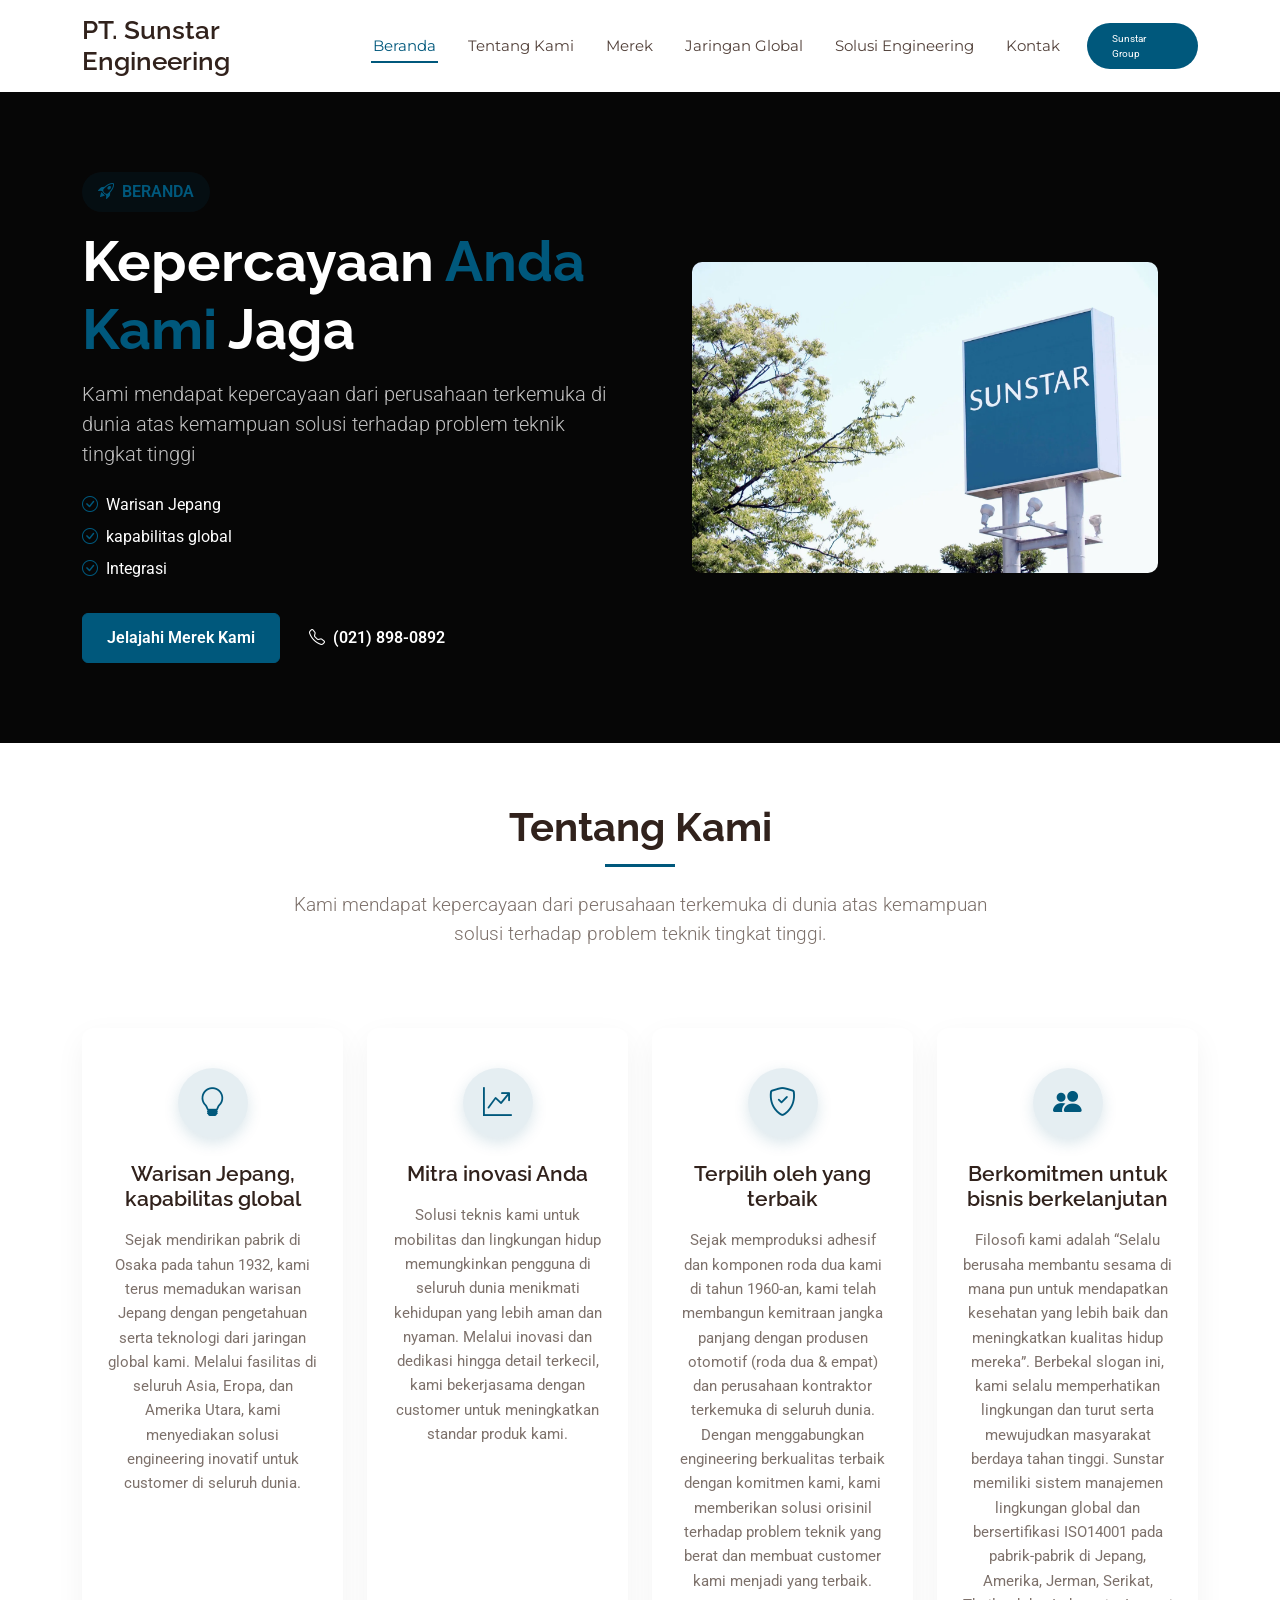
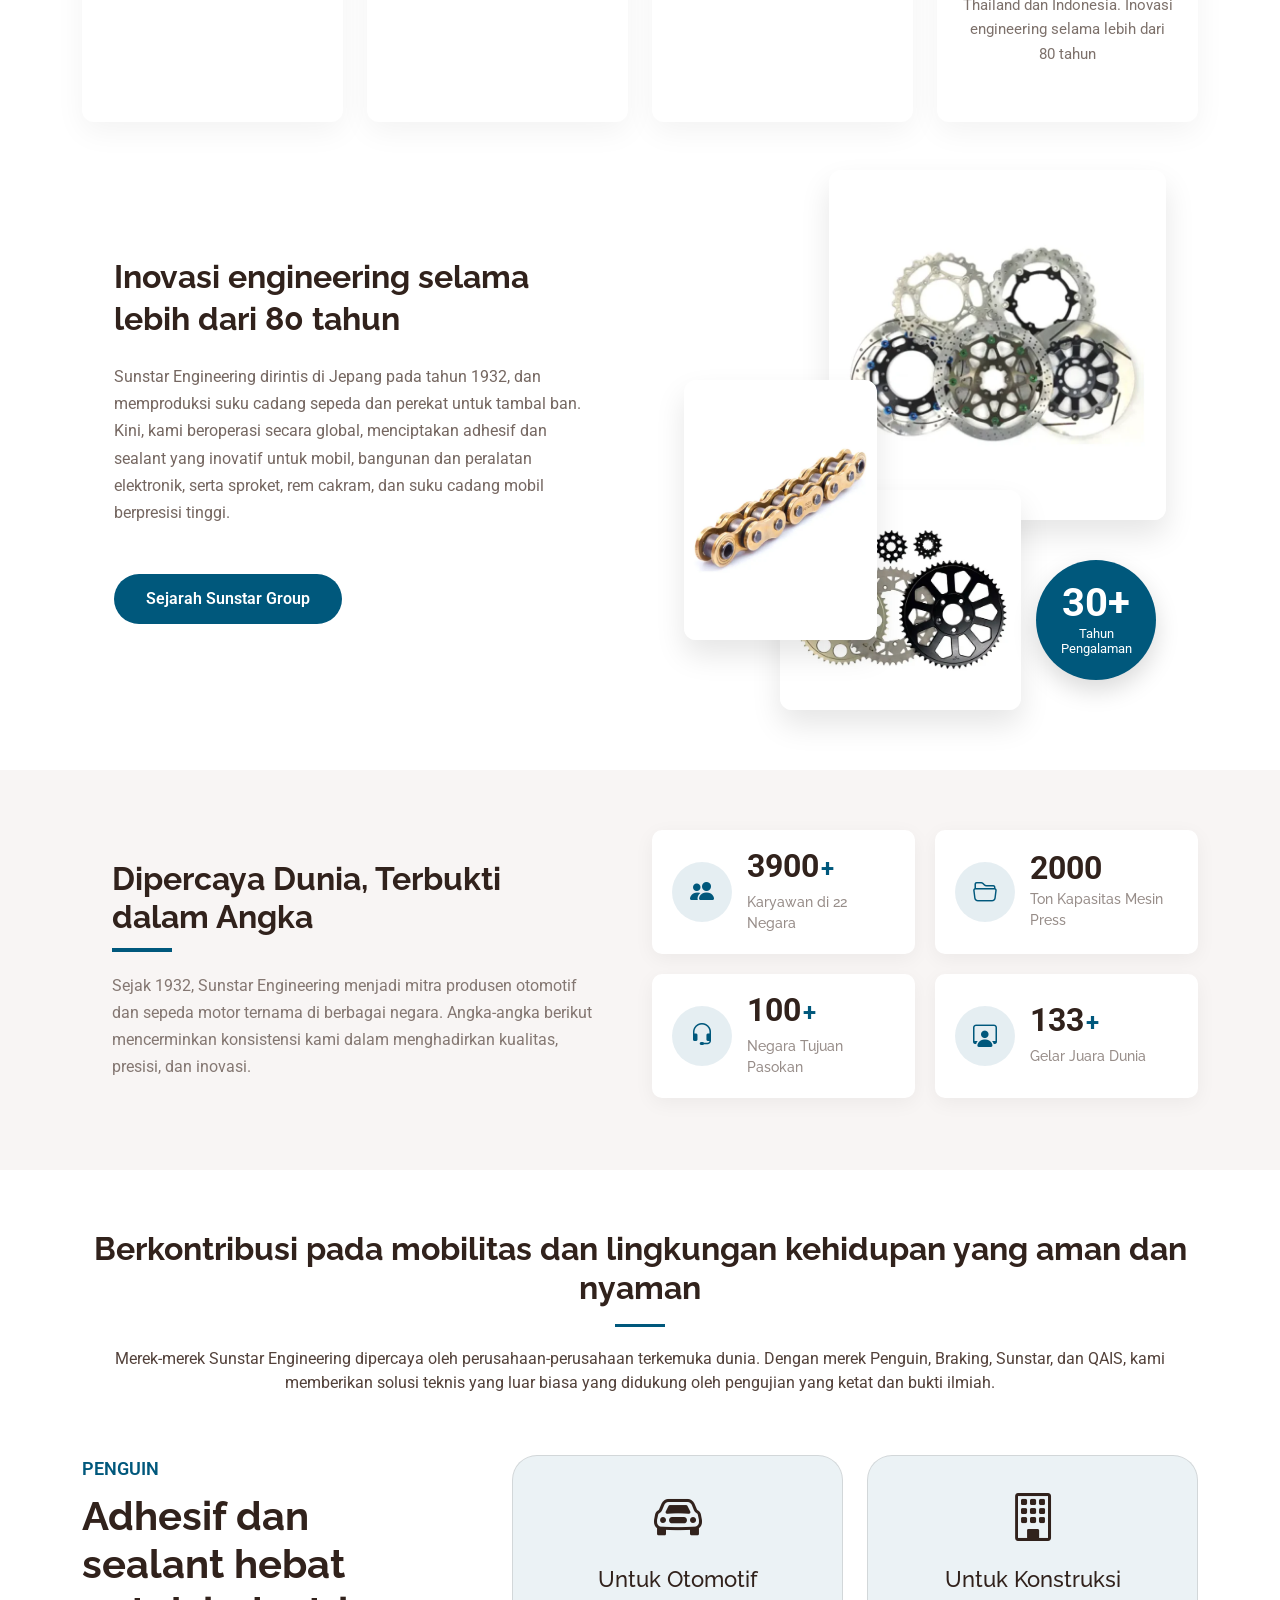
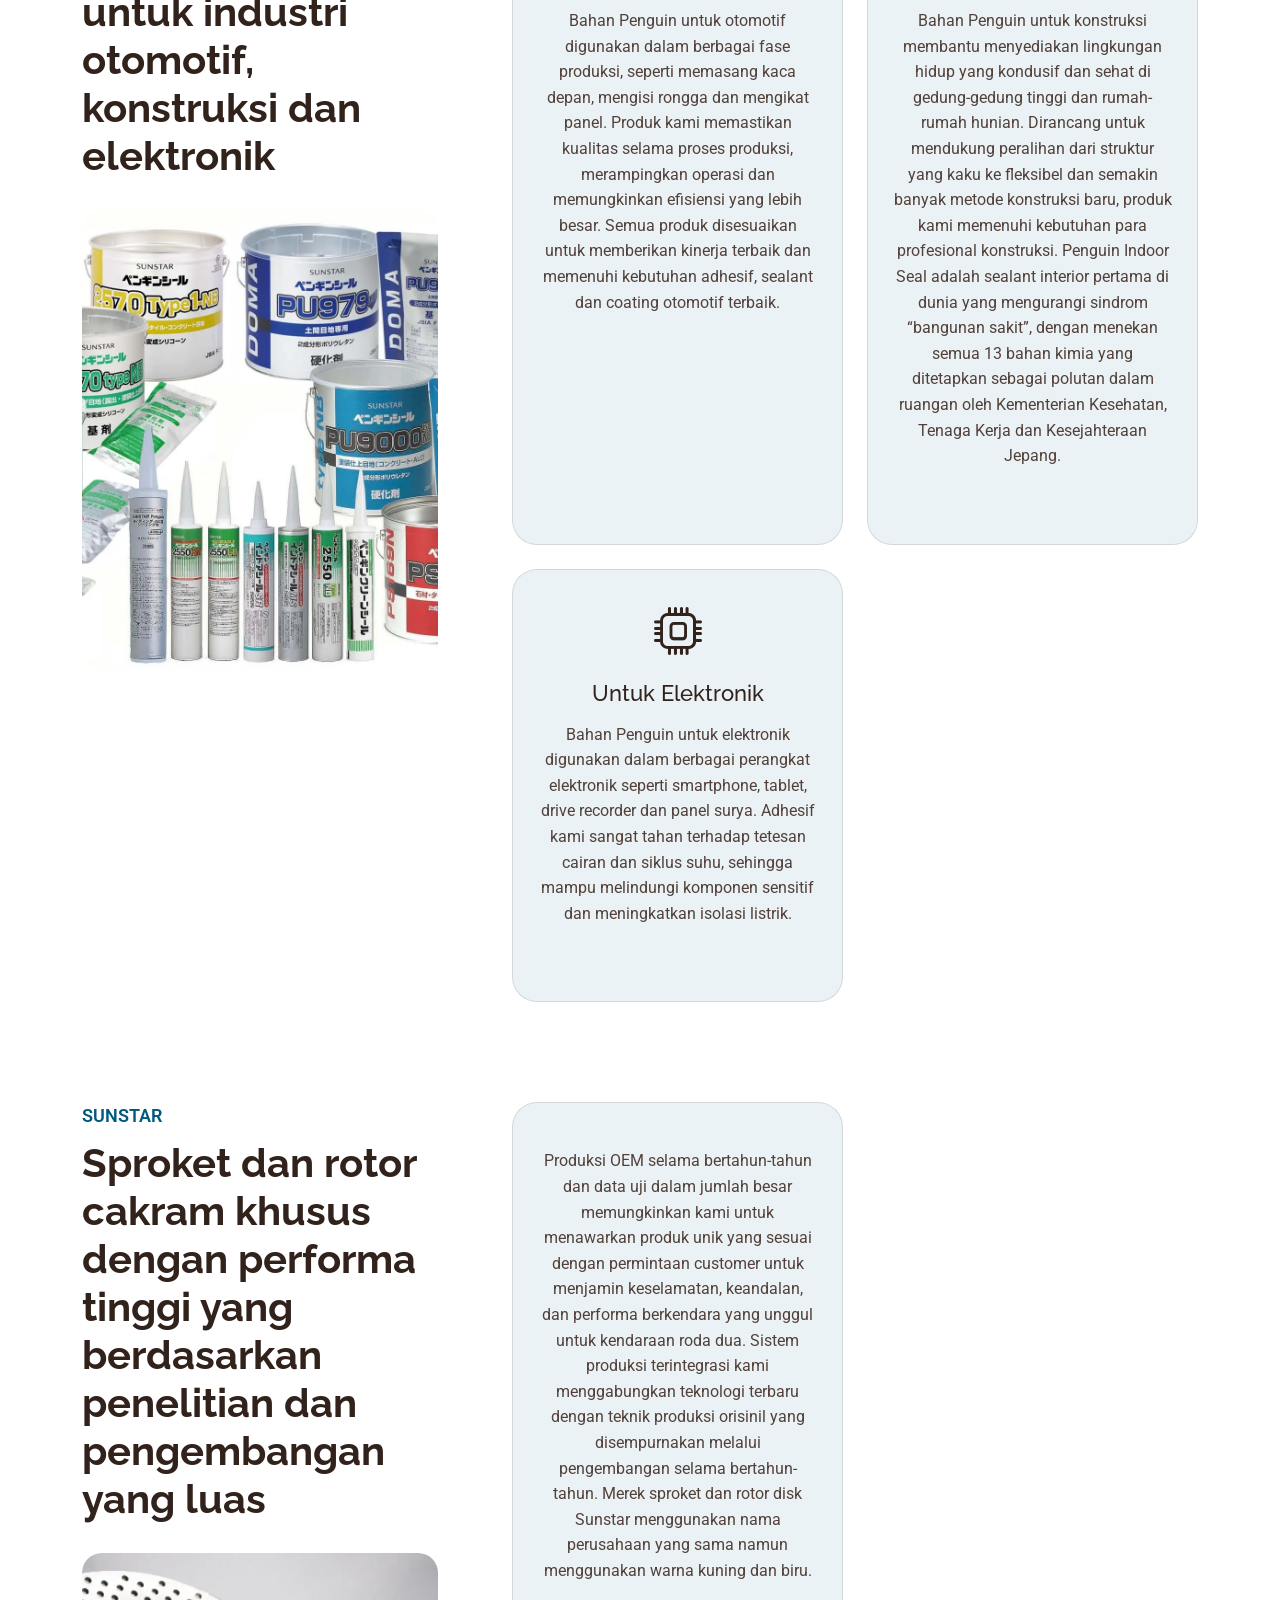
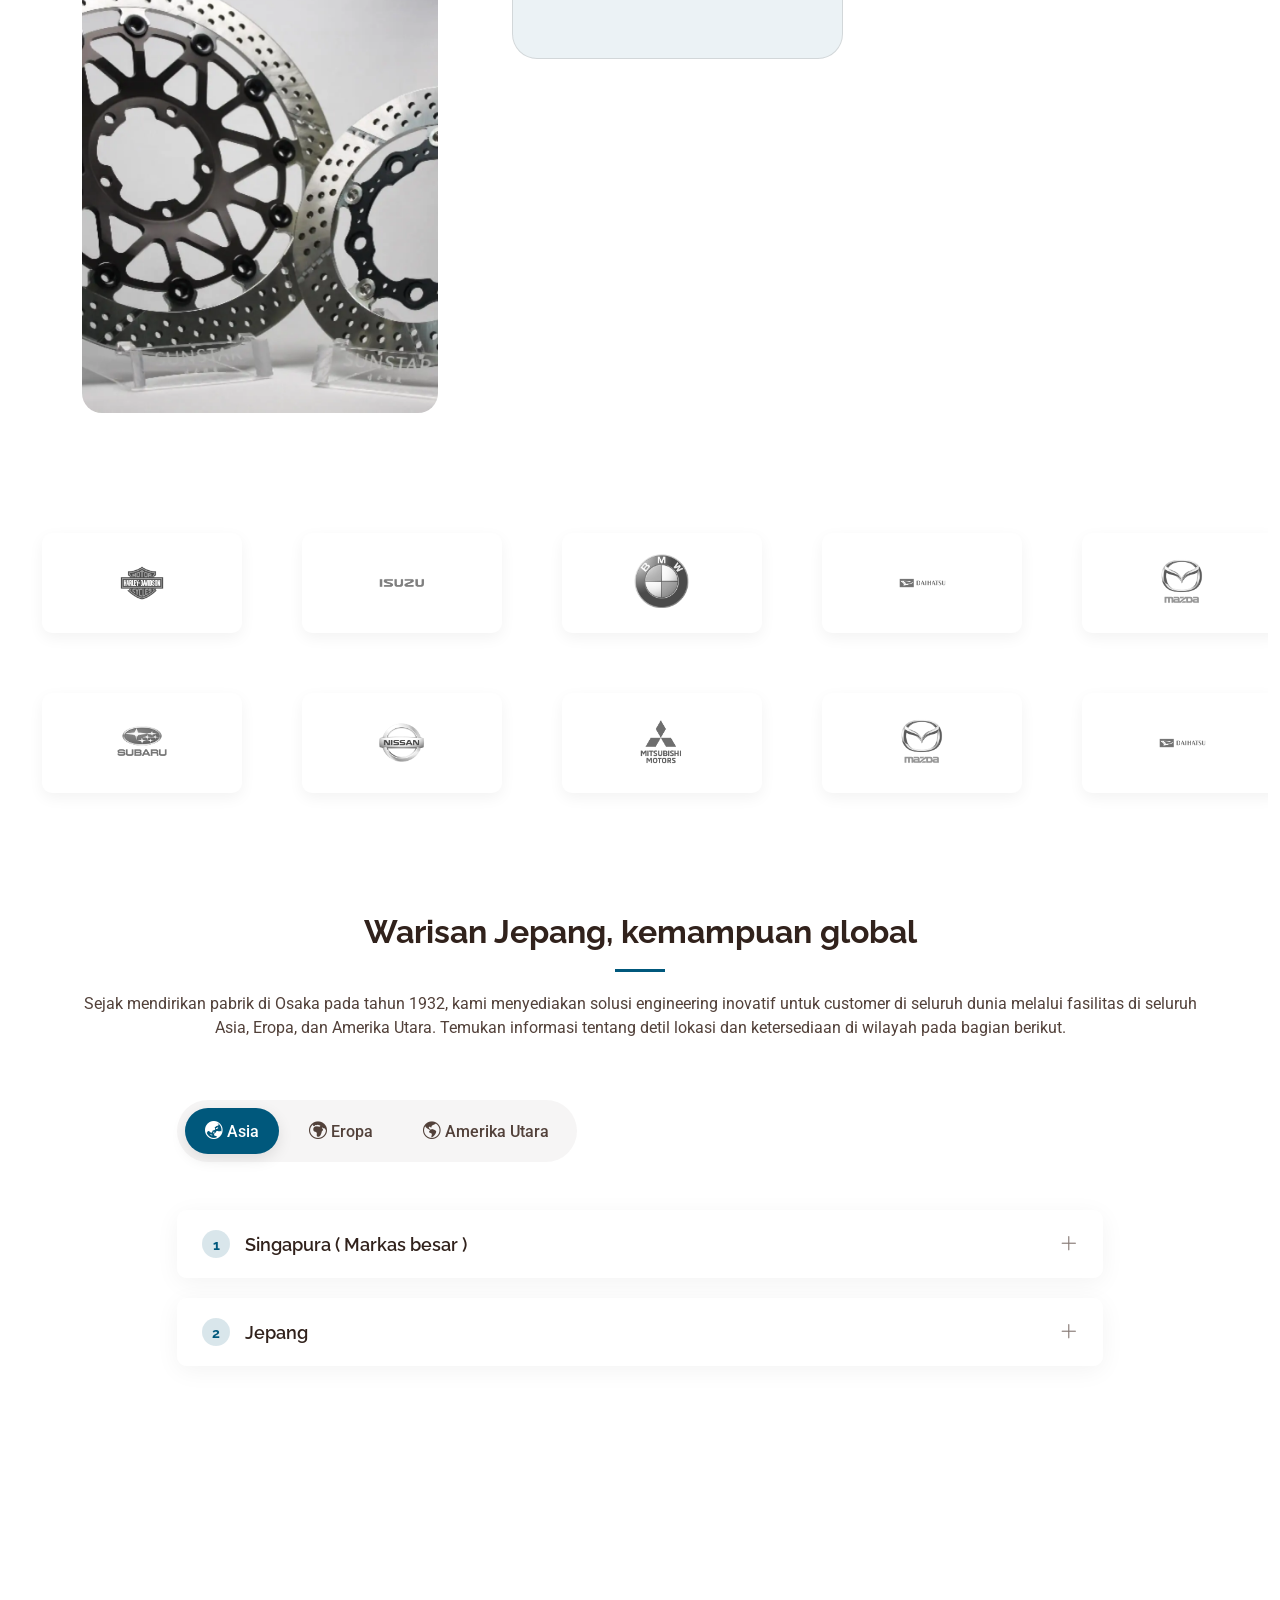
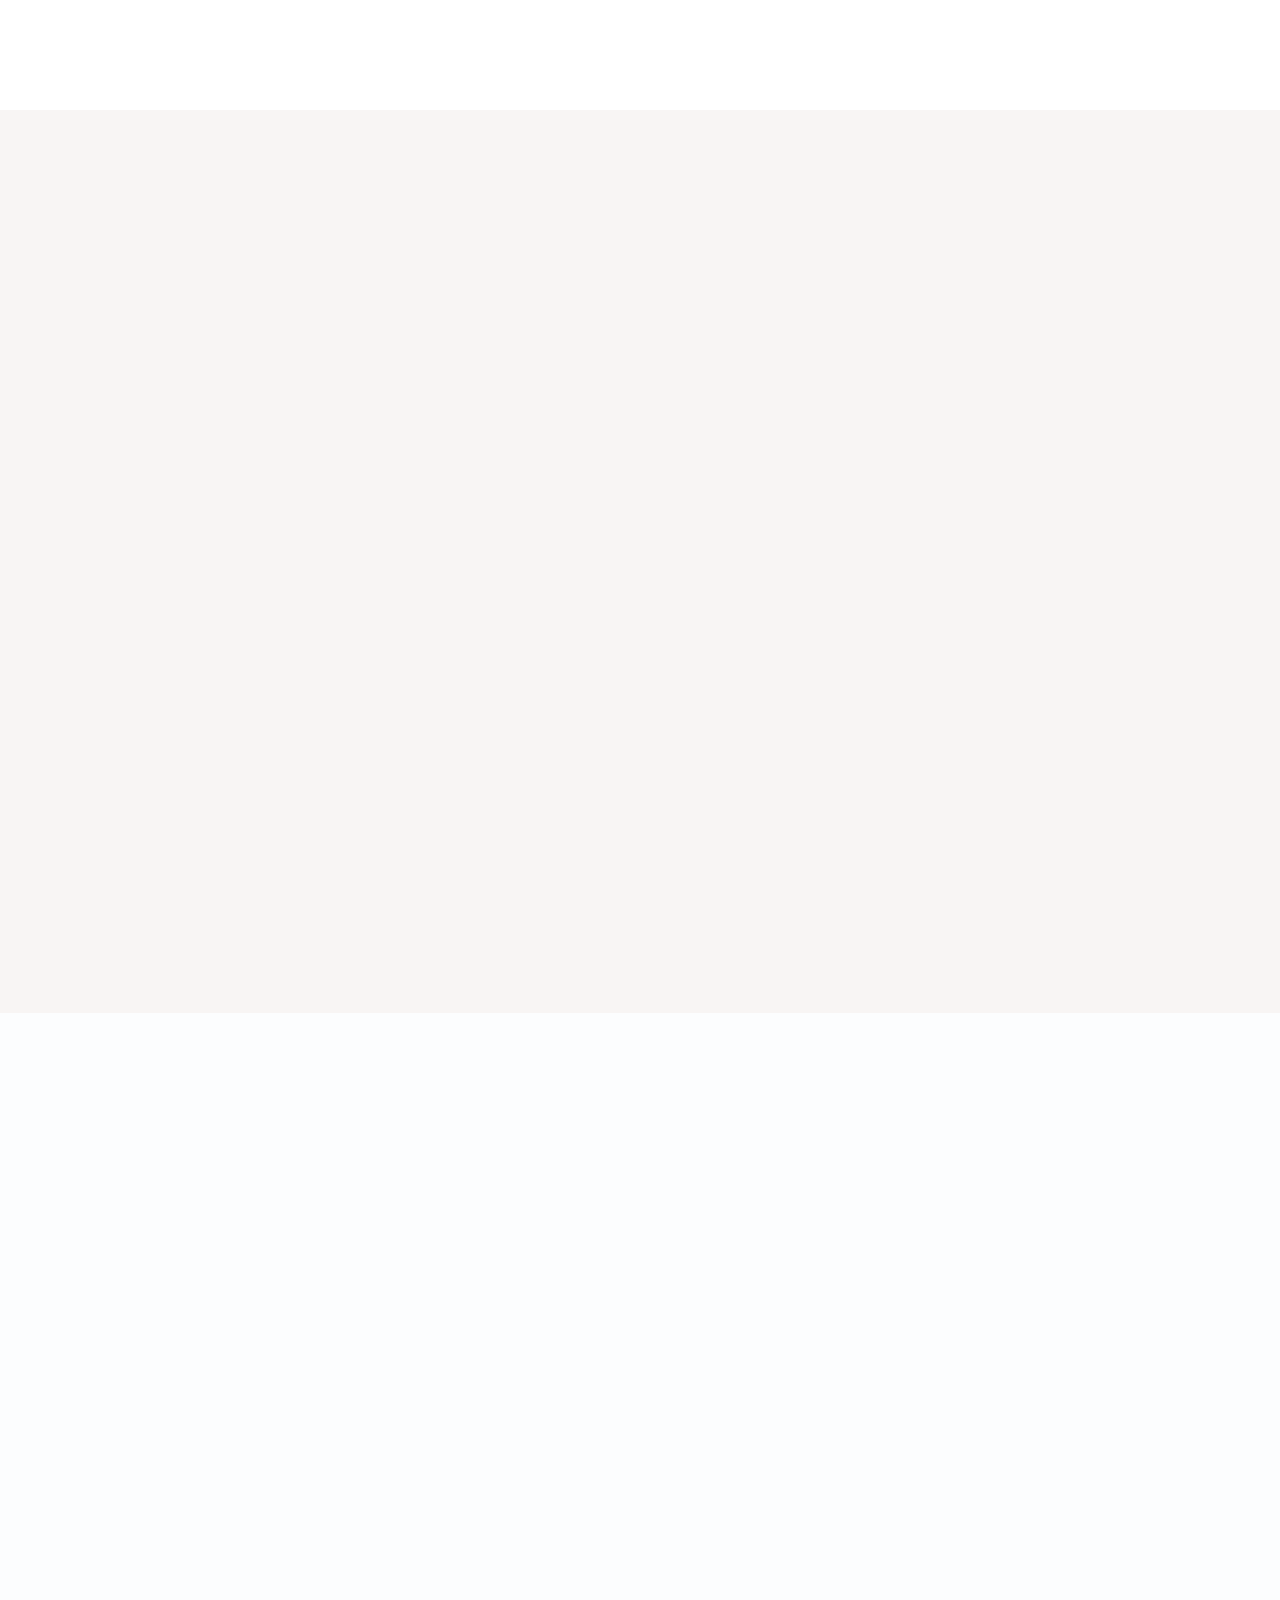
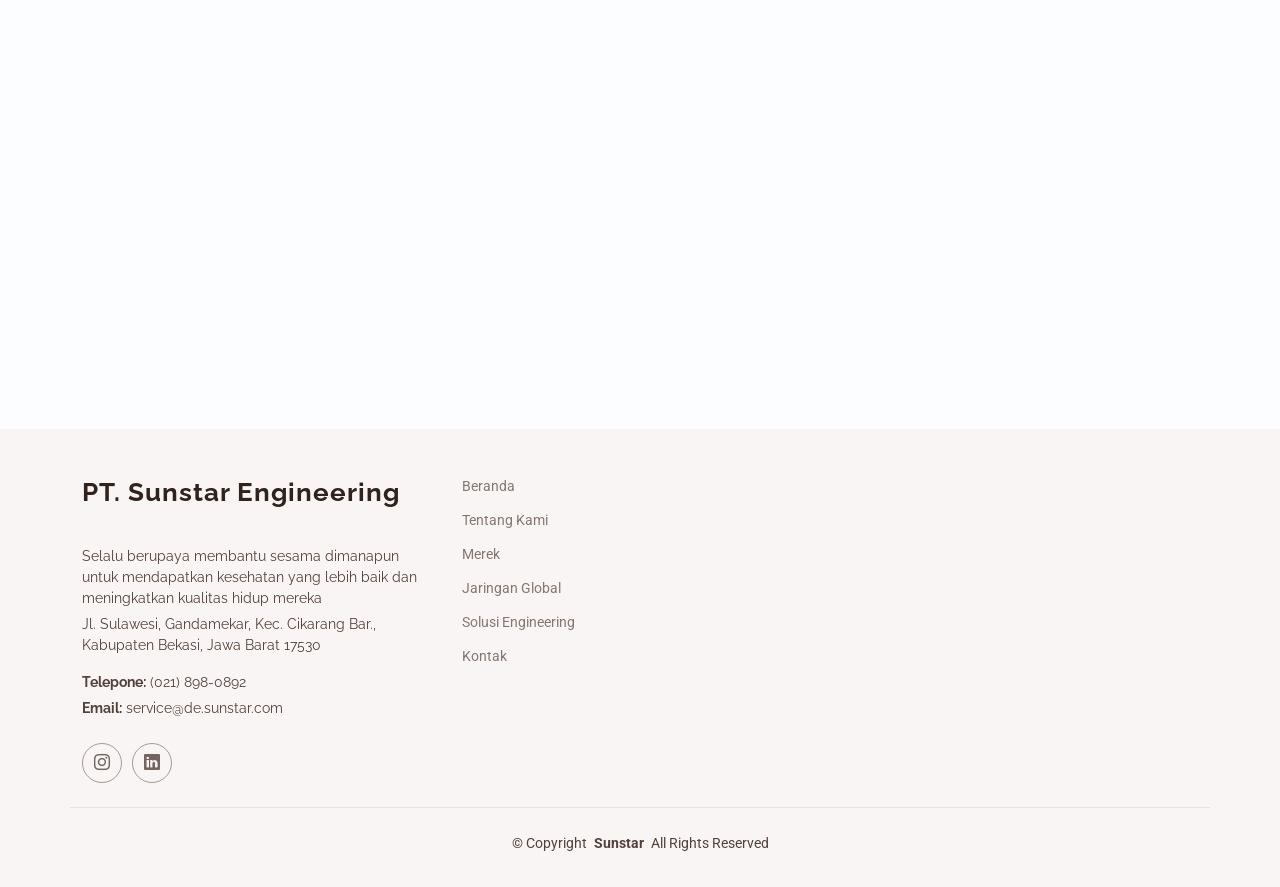
==== commit fff2101b: "Update website Sunstar Engineering" ====
--- a/index.html
+++ b/index.html
@@ -878,7 +878,10 @@
               <p></p>
 
               
-<form action="https://formsubmit.co/fahrezigatan13@gmail.com" method="POST" class="php-email-form">
+<form action="https://formsubmit.co/fahrezigatan13@gmail.com"
+      method="POST"
+      class="php-email-form"
+      id="form-kontak">
 
   <!-- Pengaturan email -->
   <input type="hidden" name="_subject" value="Pesan Baru dari Website PT Sunstar Engineering">
--- a/assets/css/main.css
+++ b/assets/css/main.css
@@ -173,9 +173,9 @@
 .header .btn-getstarted:focus {
   color: var(--contrast-color);
   background: var(--accent-color);
-  font-size: 14px;
+  font-size: 10px;
   padding: 8px 25px;
-  margin: 0 0 0 30px;
+  margin: 0 0 0 25px;
   border-radius: 50px;
   transition: 0.3s;
 }
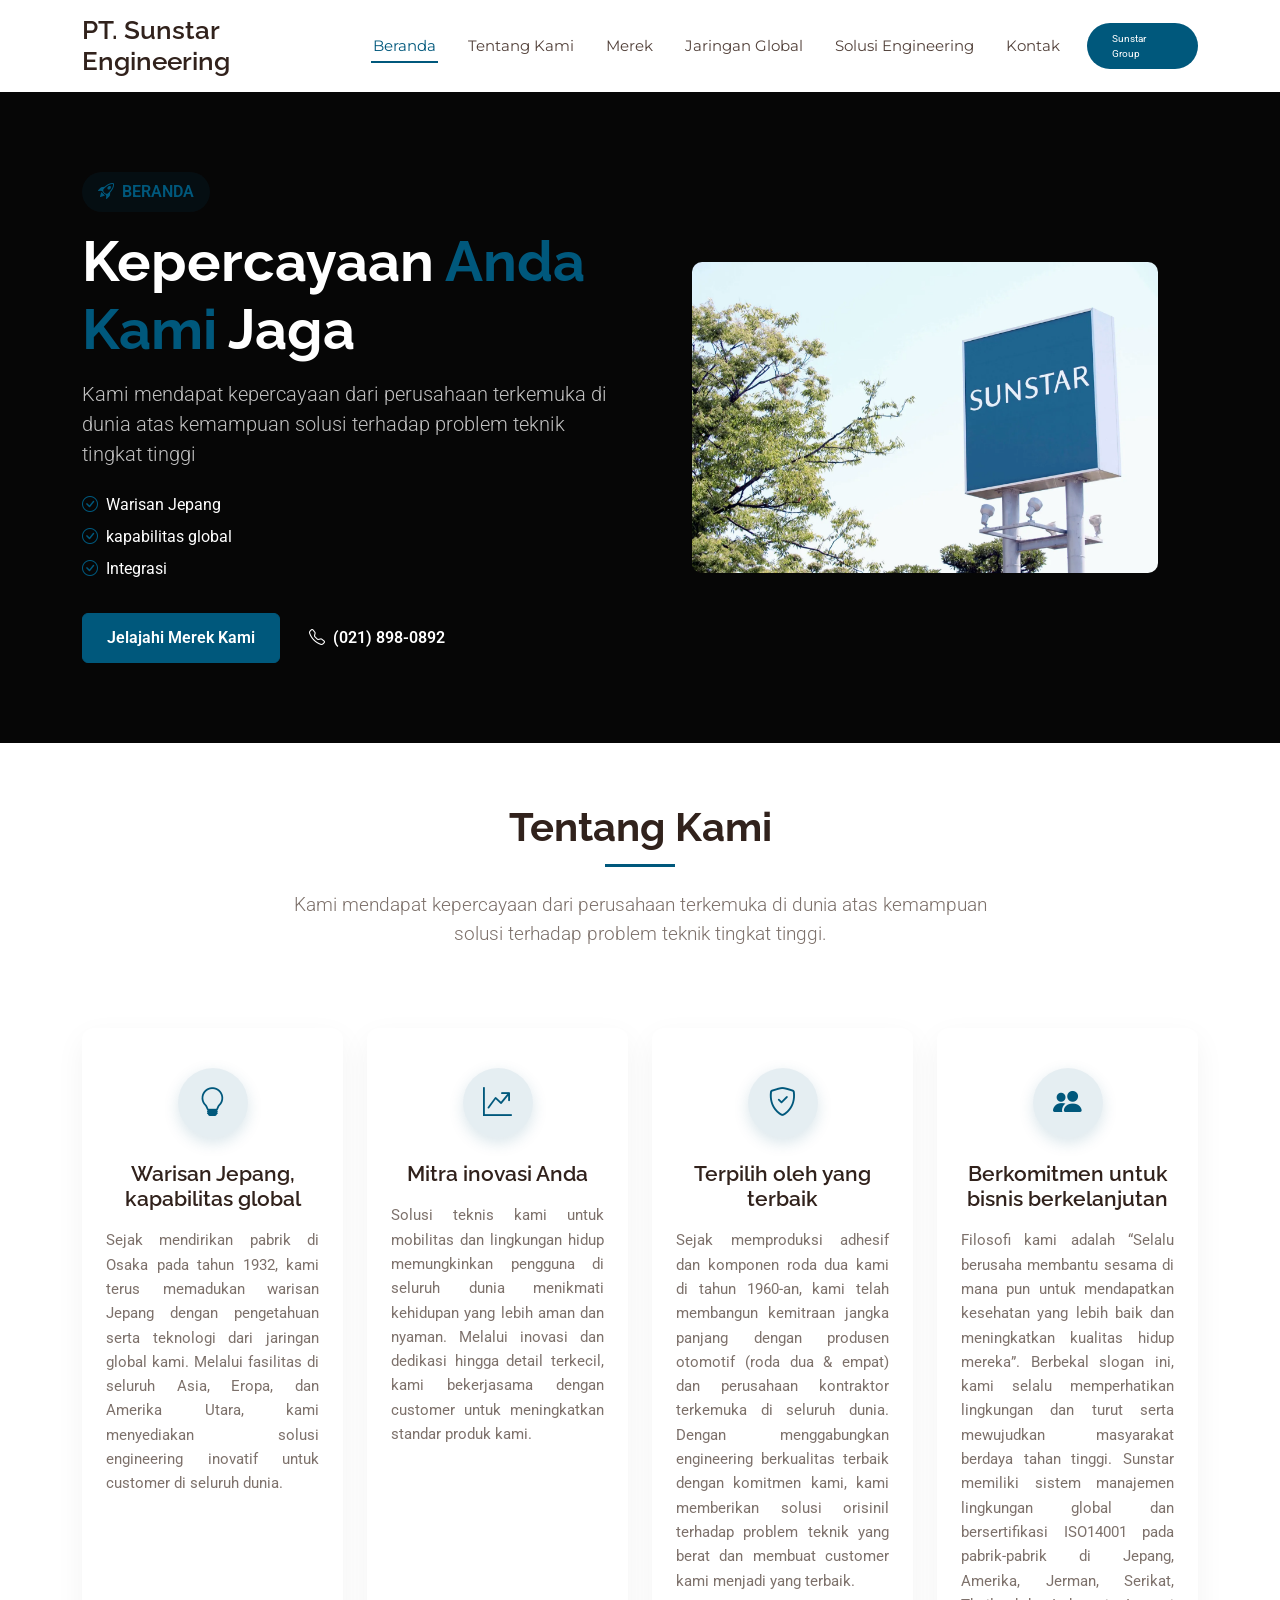
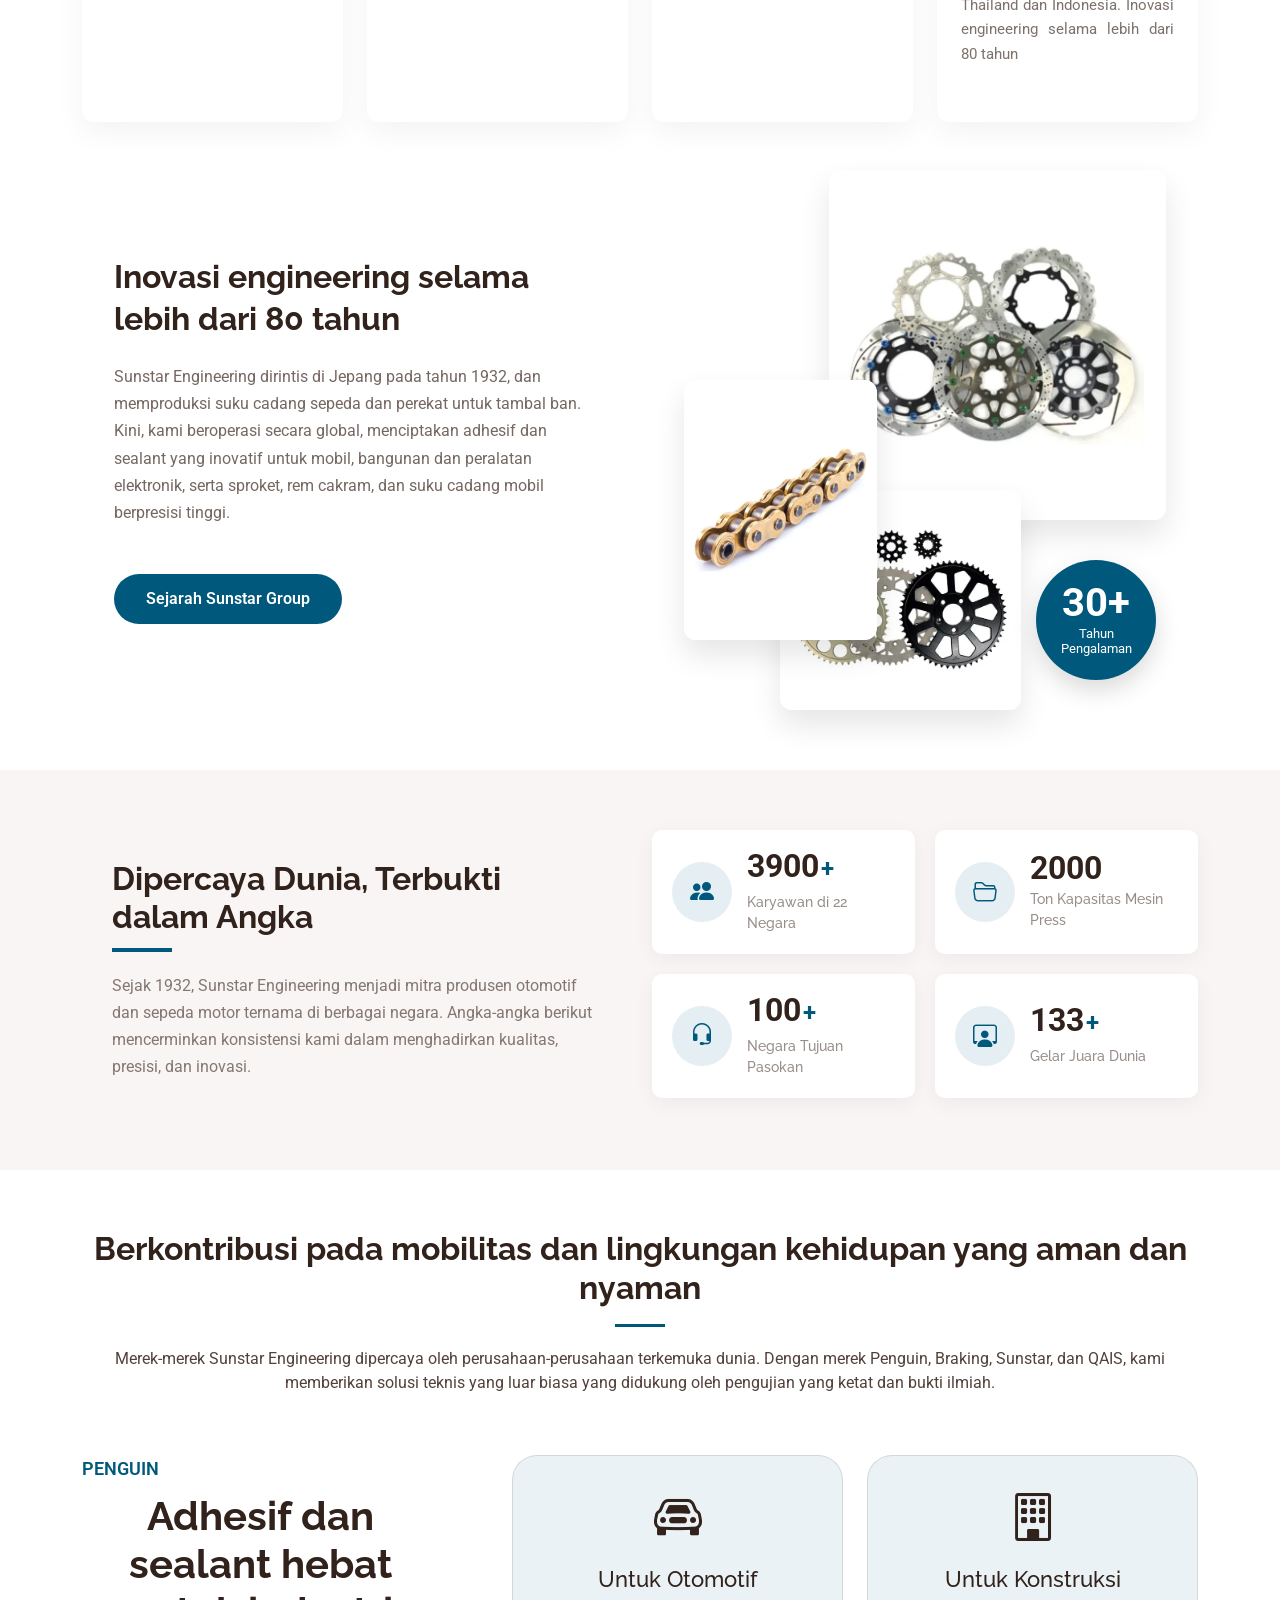
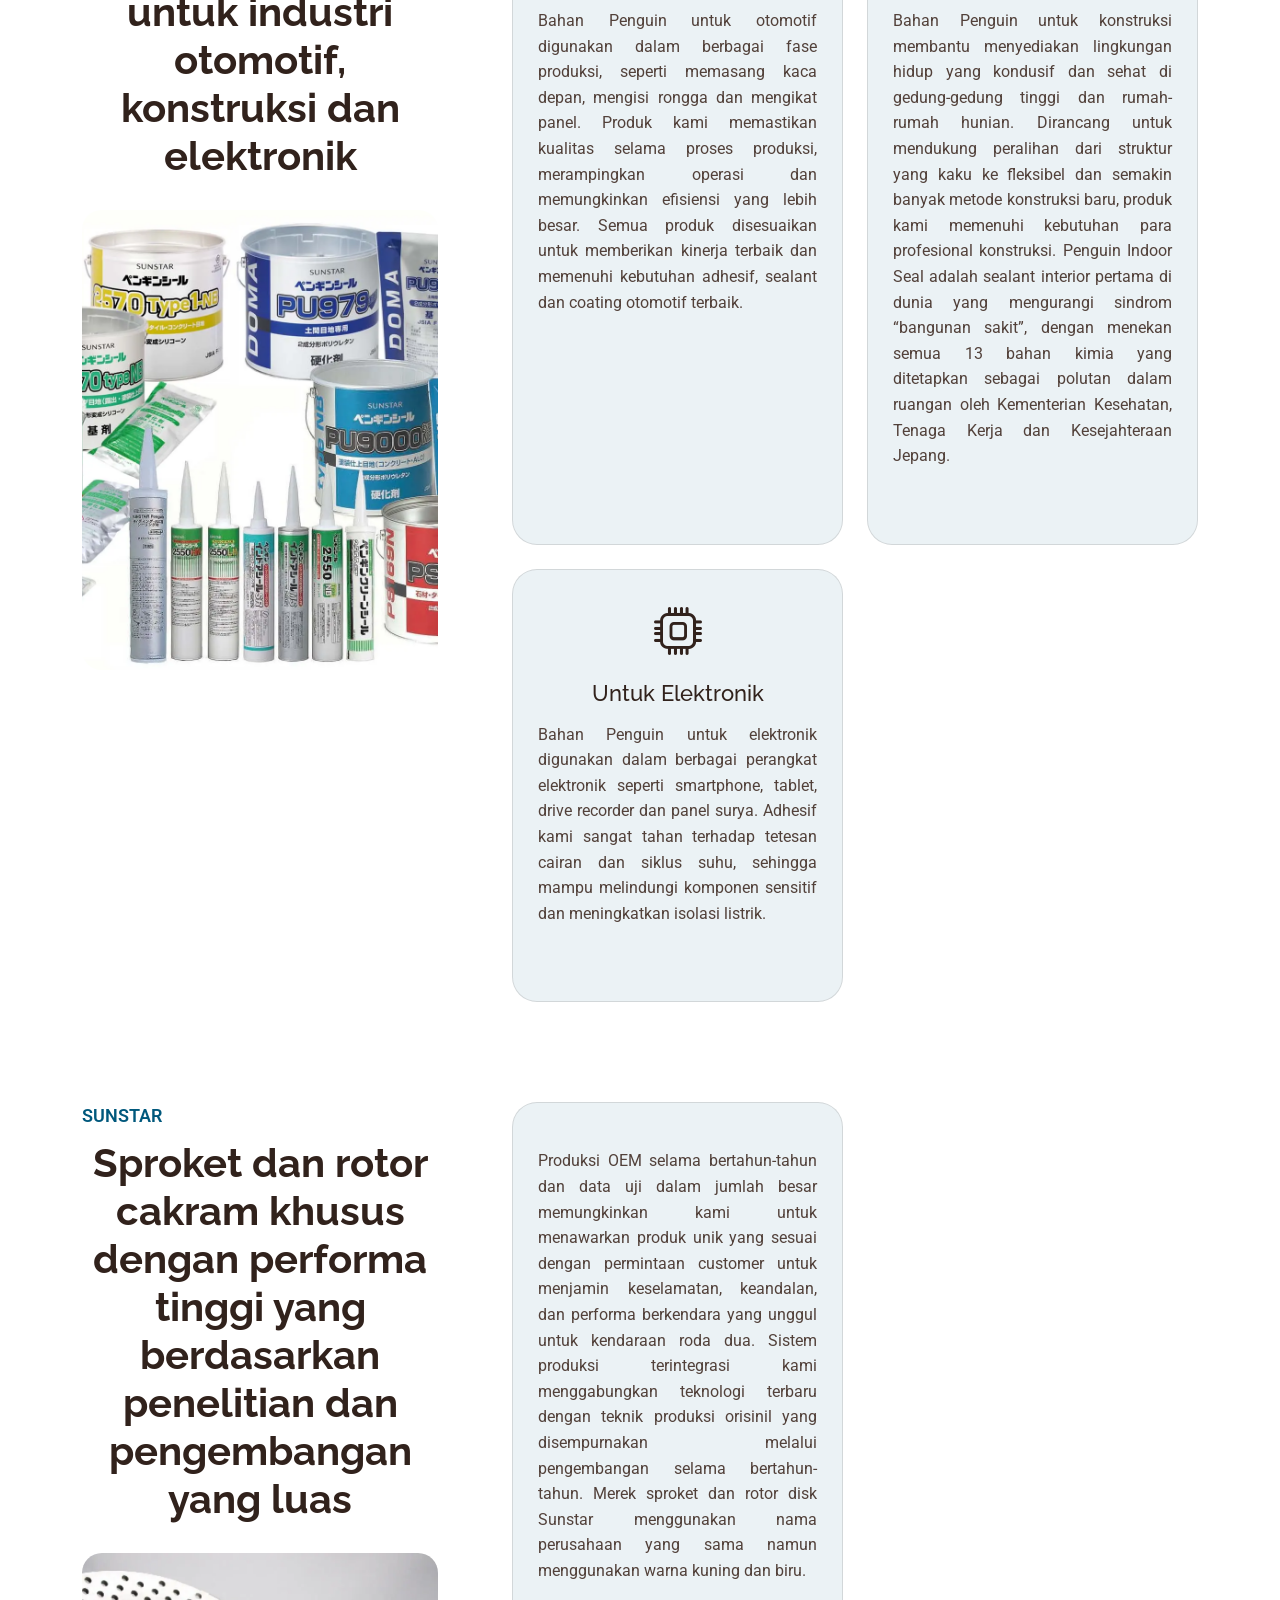
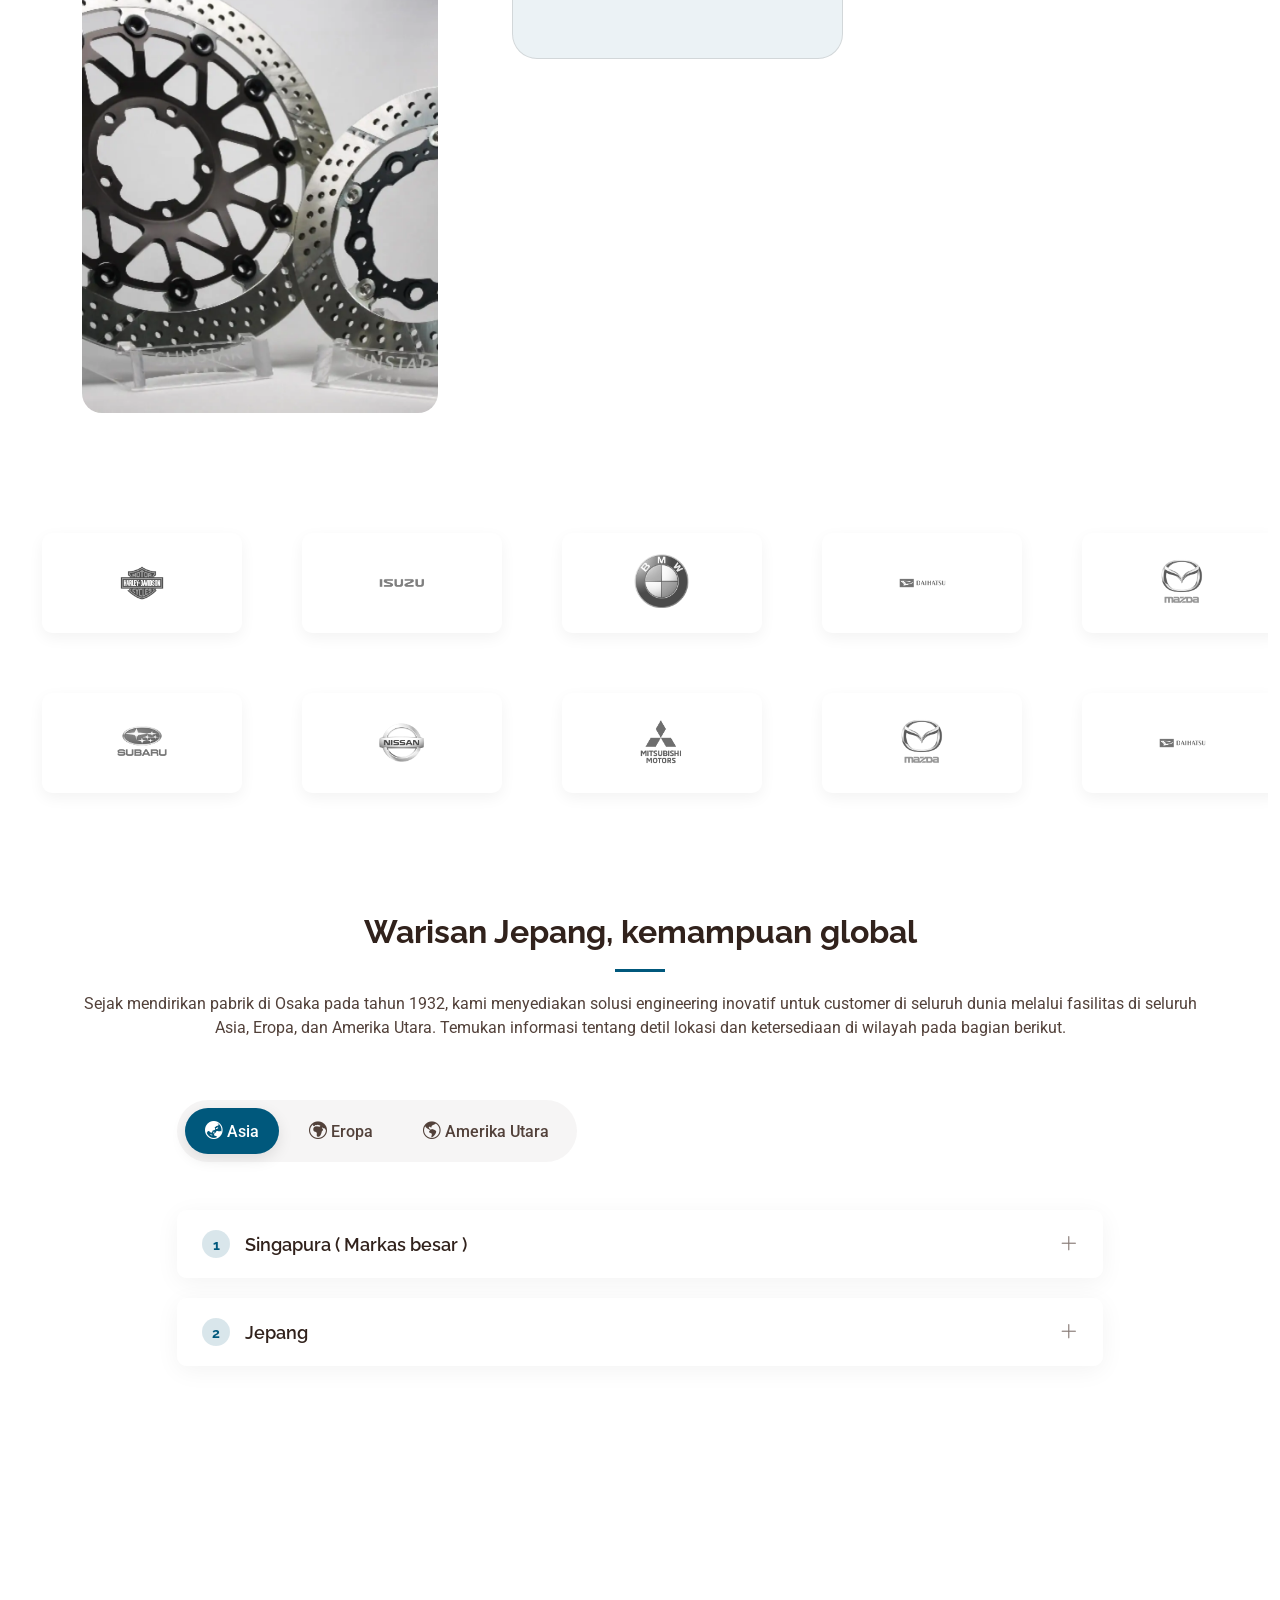
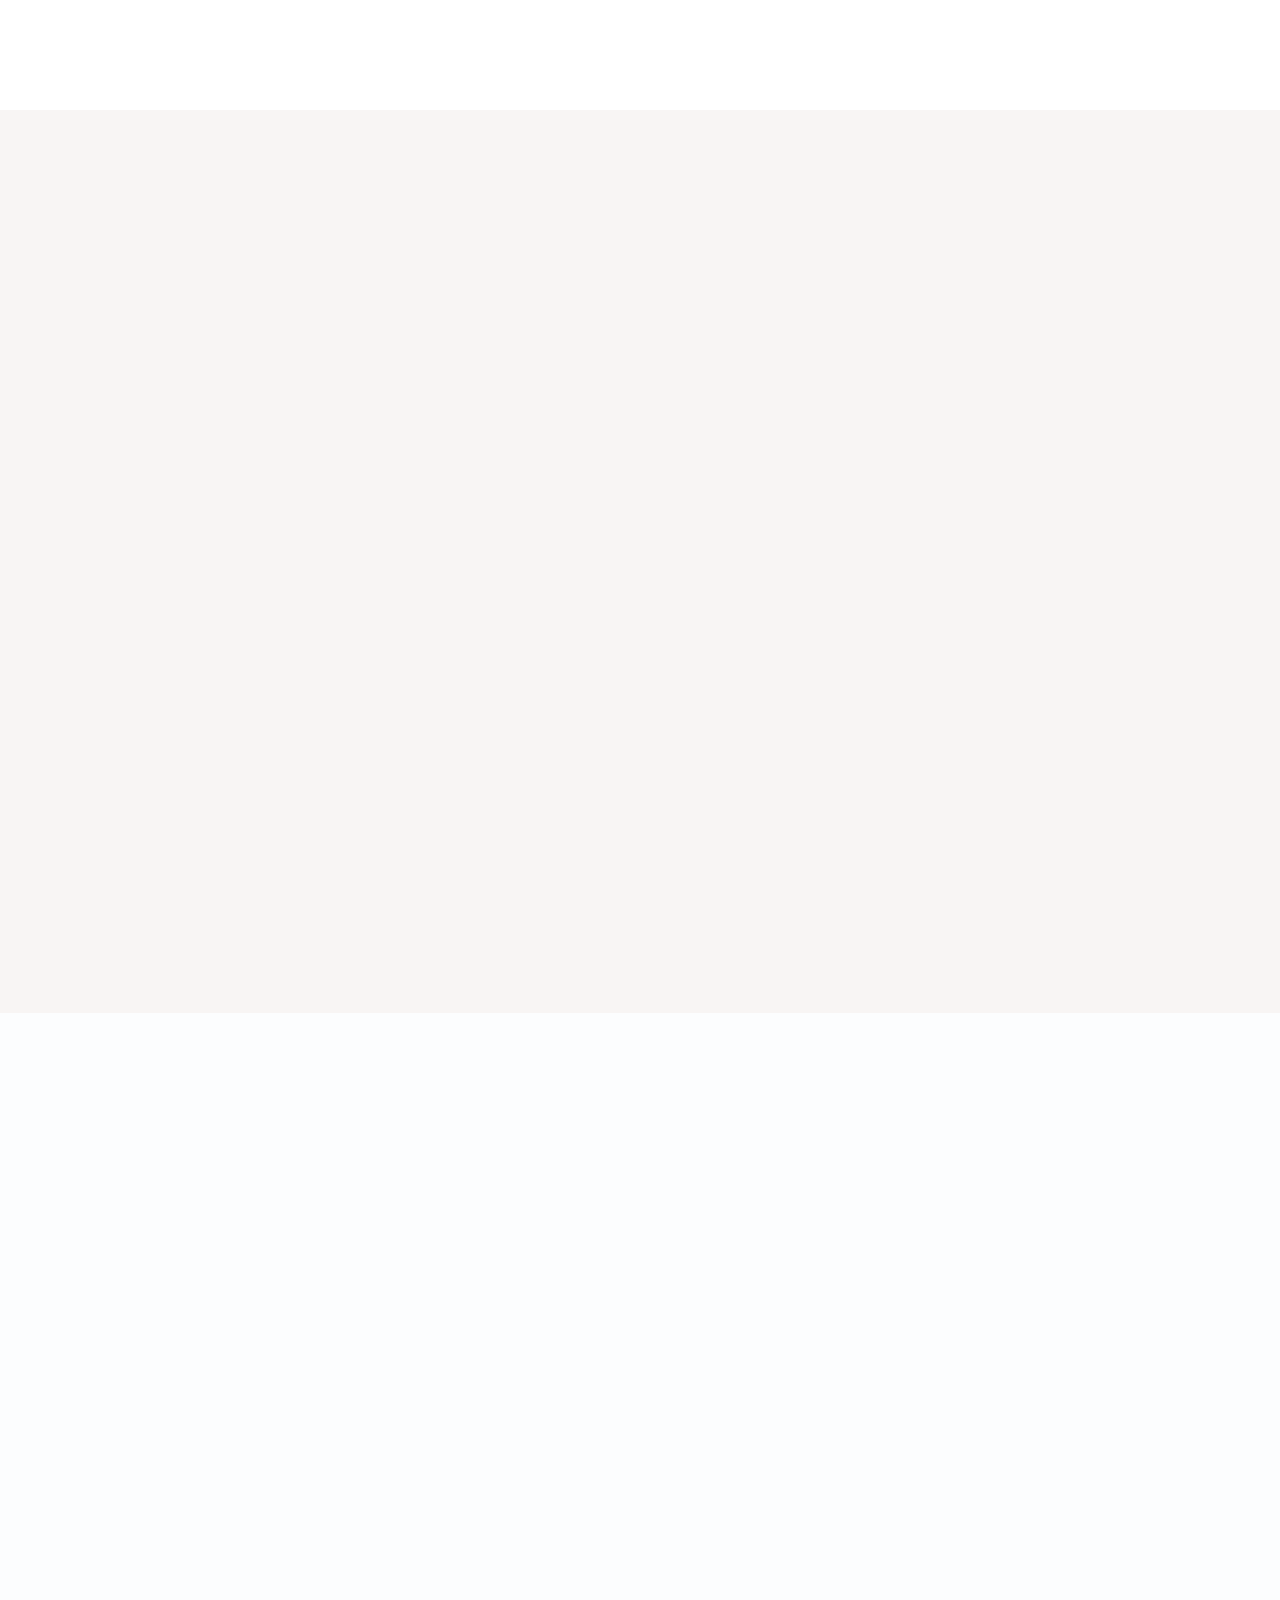
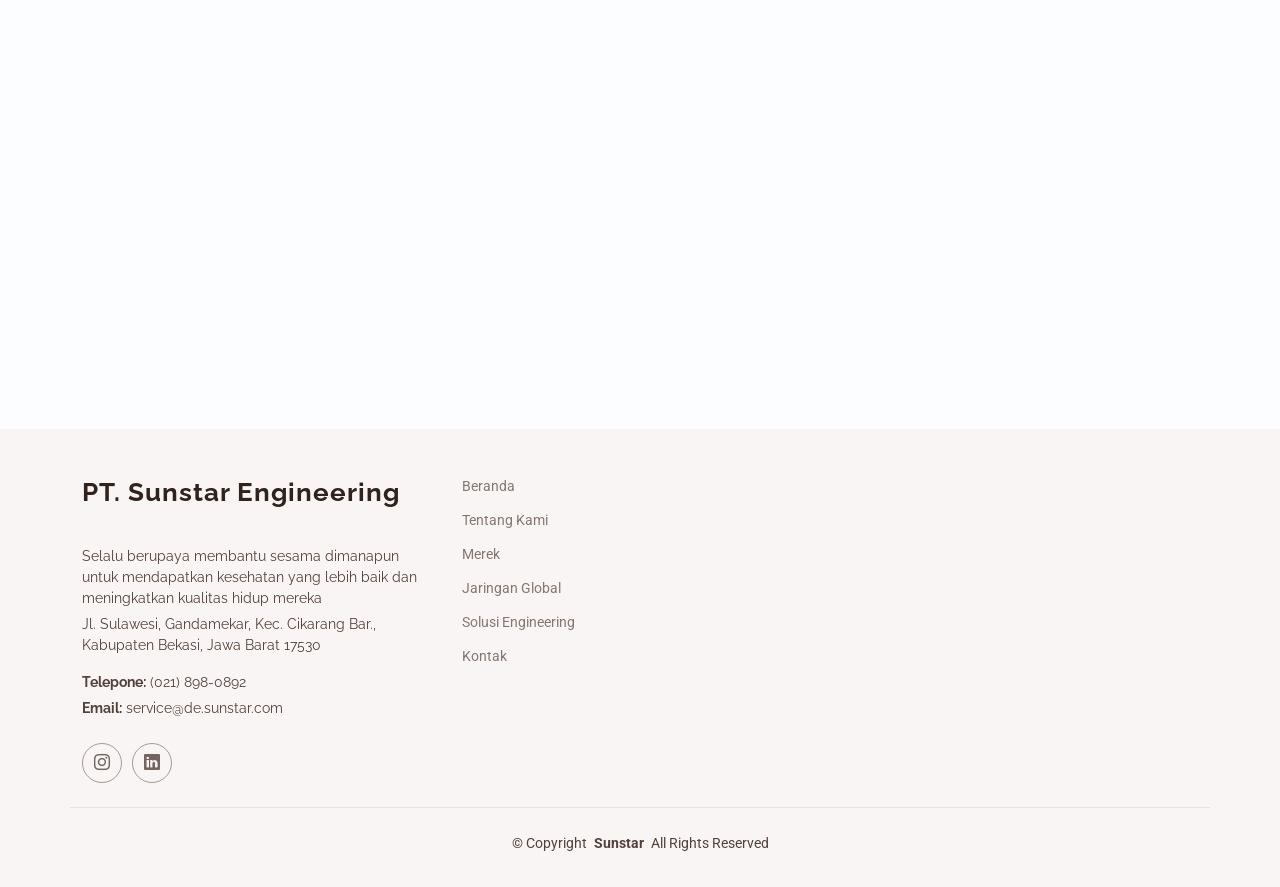
==== commit 267b8906: "Update website Sunstar" ====
--- a/index.html
+++ b/index.html
@@ -4,7 +4,7 @@
 <head>
   <meta charset="utf-8">
   <meta content="width=device-width, initial-scale=1.0" name="viewport">
-  <title>Index - Scout Bootstrap Template</title>
+  <title>SUNSTAR ENGINEERING</title>
   <meta name="description" content="">
   <meta name="keywords" content="">
 
--- a/assets/css/main.css
+++ b/assets/css/main.css
@@ -932,13 +932,20 @@
   background: var(--surface-color);
   border-radius: 12px;
   padding: 2.5rem 1.5rem;
-  text-align: center;
+  text-align: justify;
+    text-justify: inter-word; 
+    hyphens: auto;
   height: 100%;
   box-shadow: 0 10px 30px rgba(0, 0, 0, 0.05);
   transition: all 0.3s ease;
   position: relative;
   overflow: hidden;
   z-index: 1;
+}
+
+.about .feature-box h4 {
+    text-align: center;
+    width: 100%;
 }
 
 .about .feature-box:before {
@@ -1398,6 +1405,8 @@
   line-height: 1.2;
   font-weight: 700;
   margin-bottom: 20px;
+  text-align: center;
+  text-align-last: center;
 }
 
 .services .services-description {
@@ -1495,6 +1504,7 @@
   line-height: 1.6;
   margin-bottom: 15px;
   transition: all 0.3s ease;
+   text-align: justify;
 }
 
 .services .service-content .service-action {
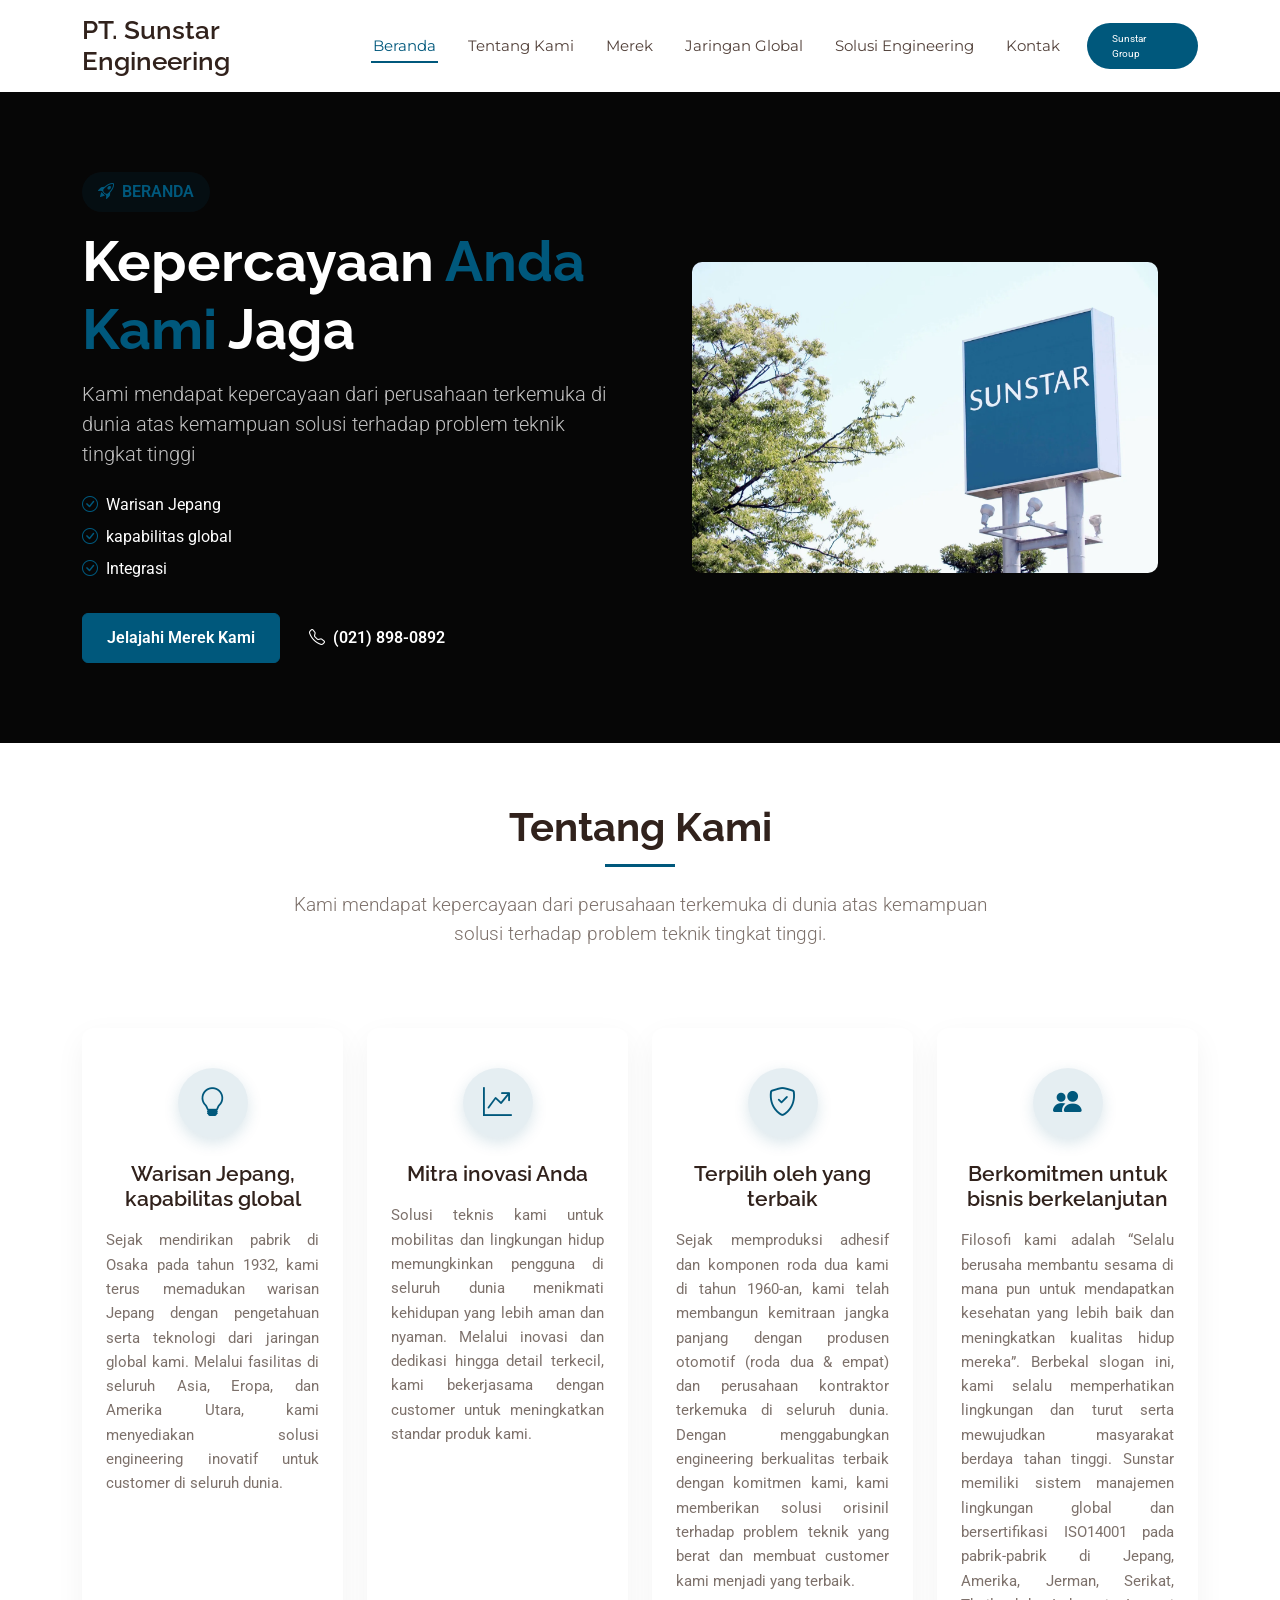
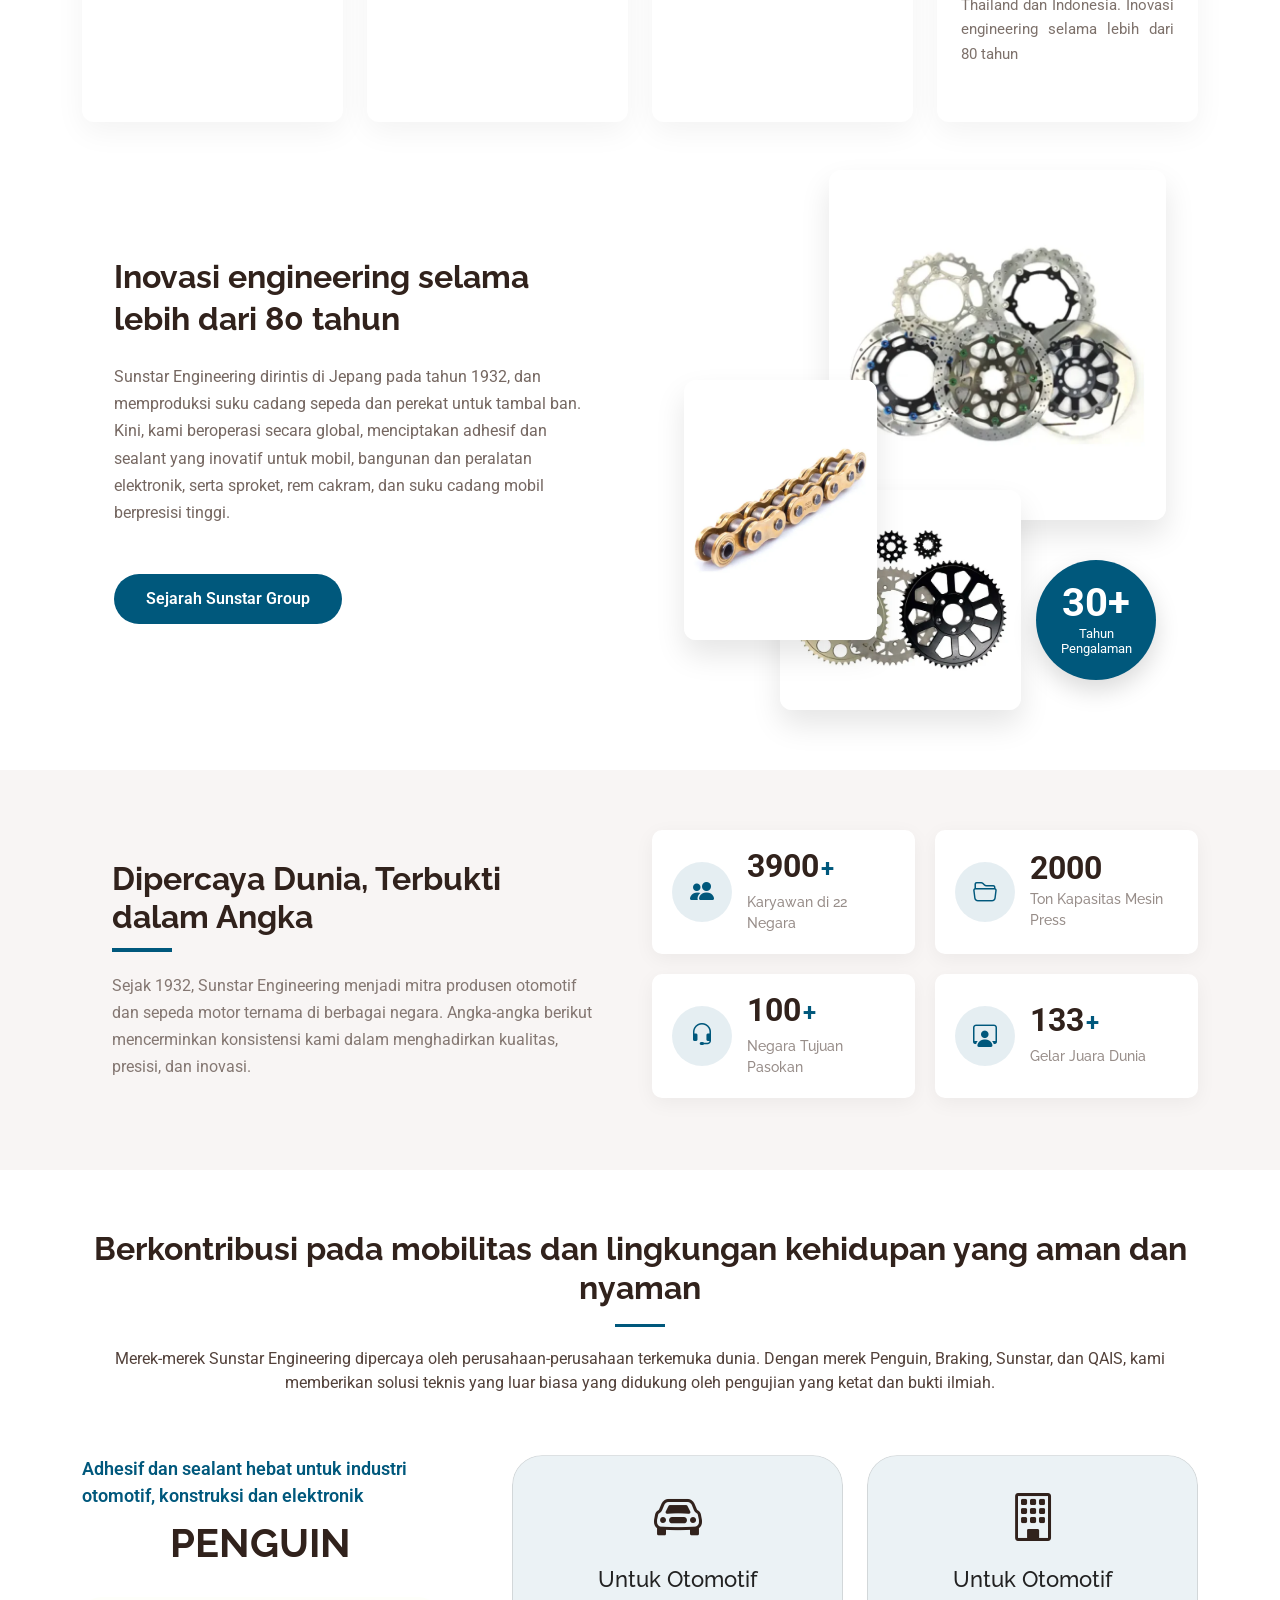
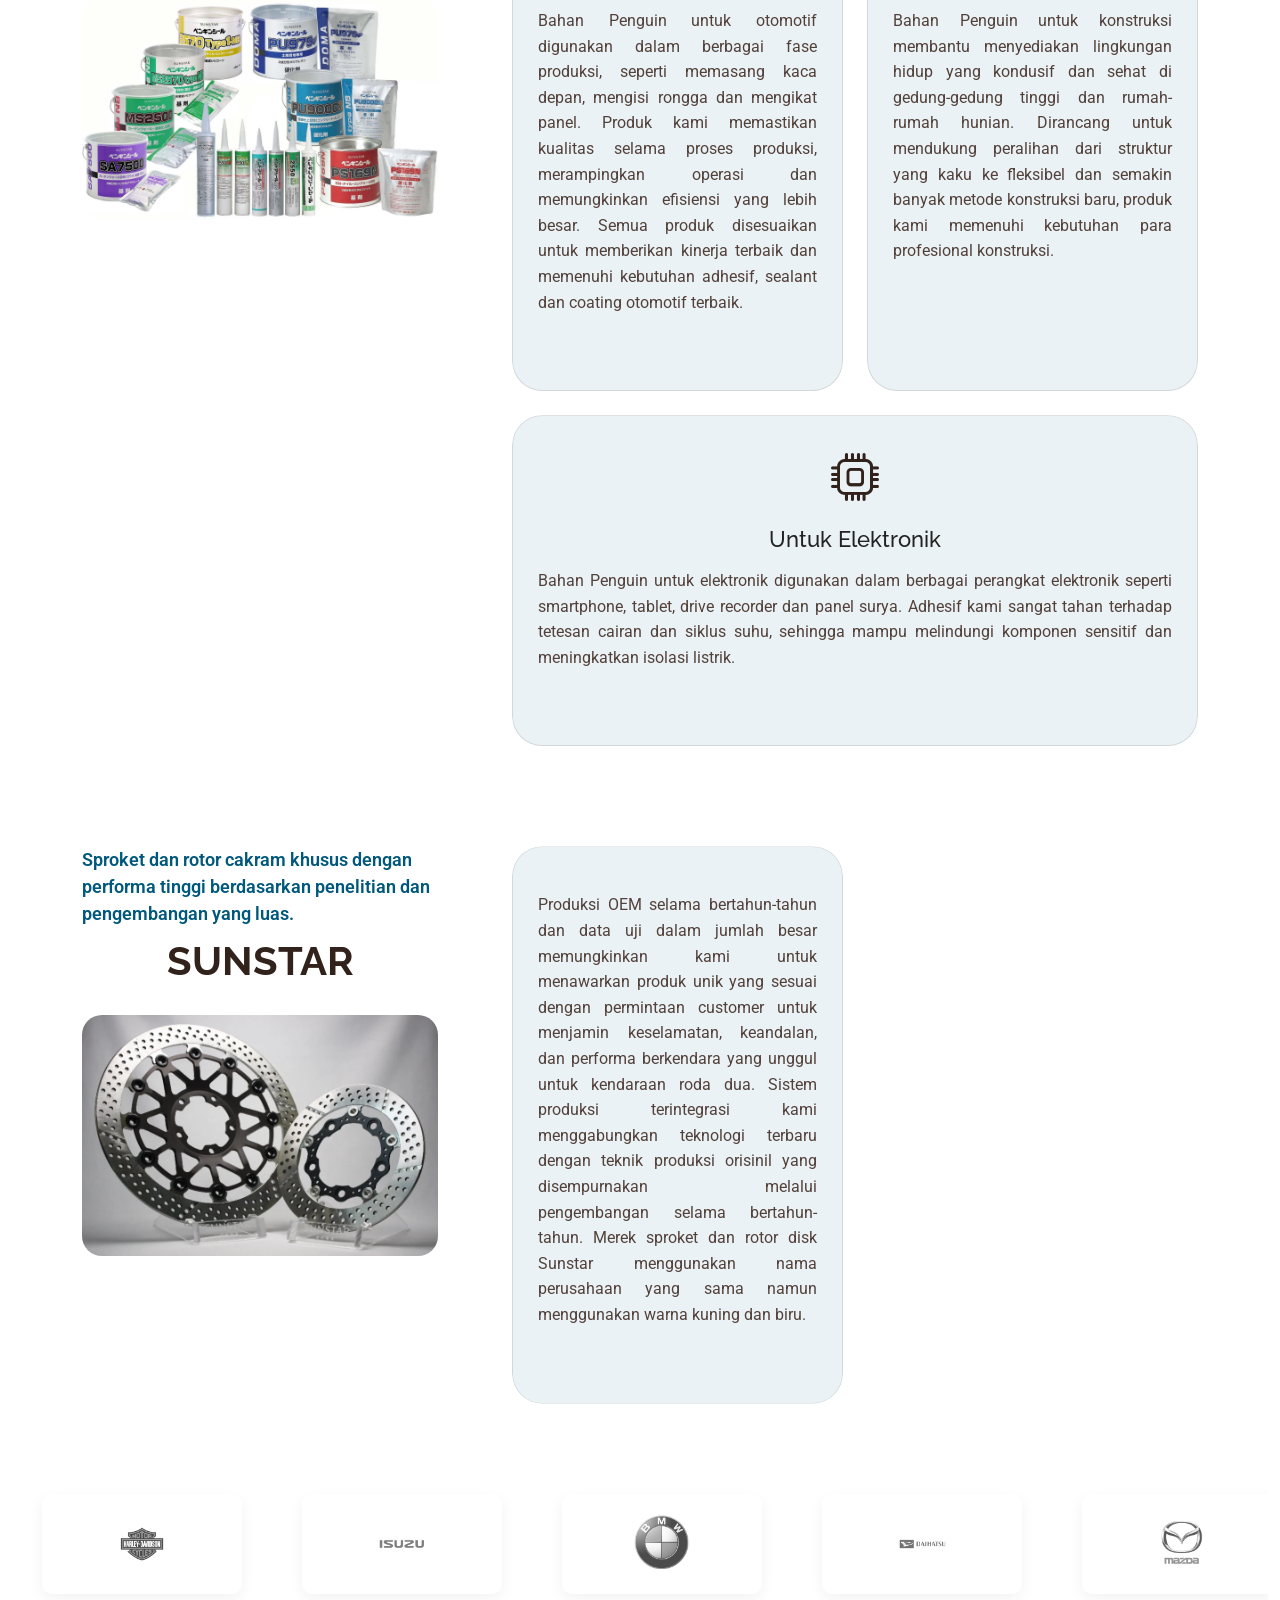
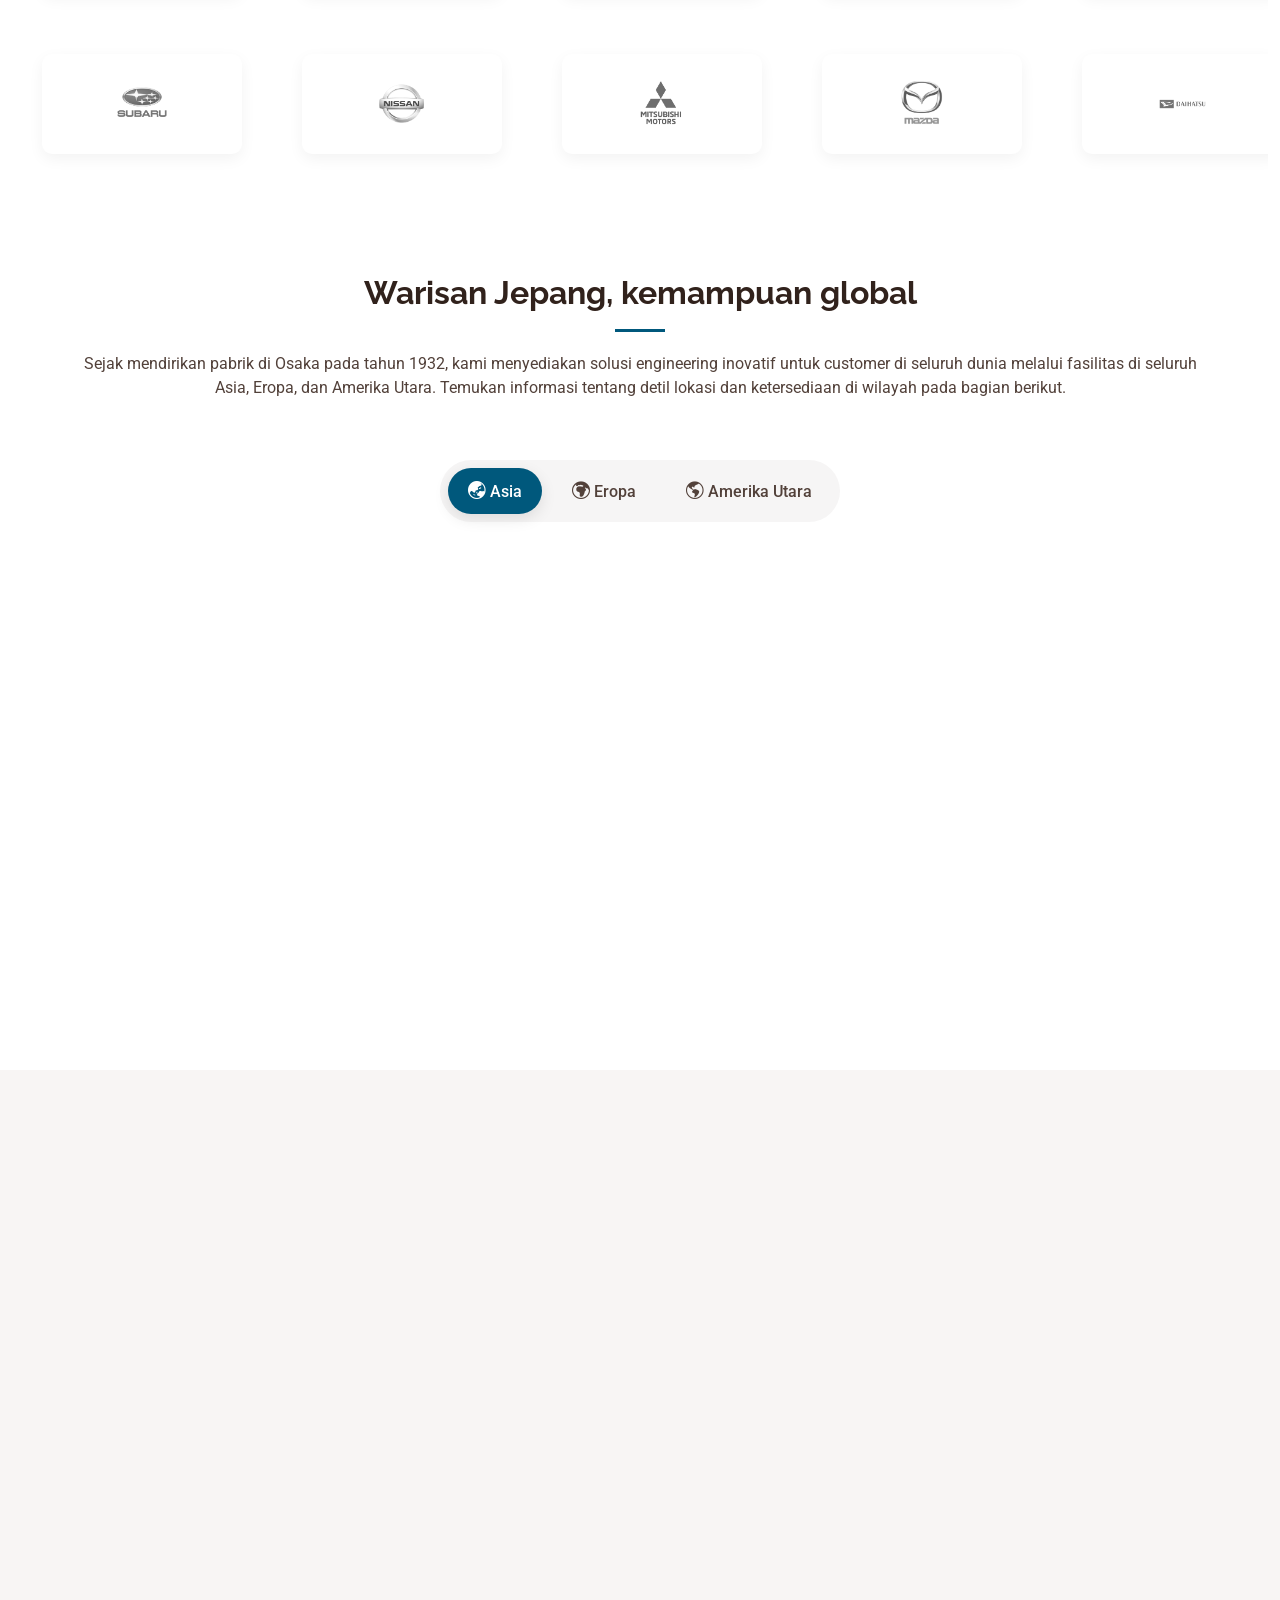
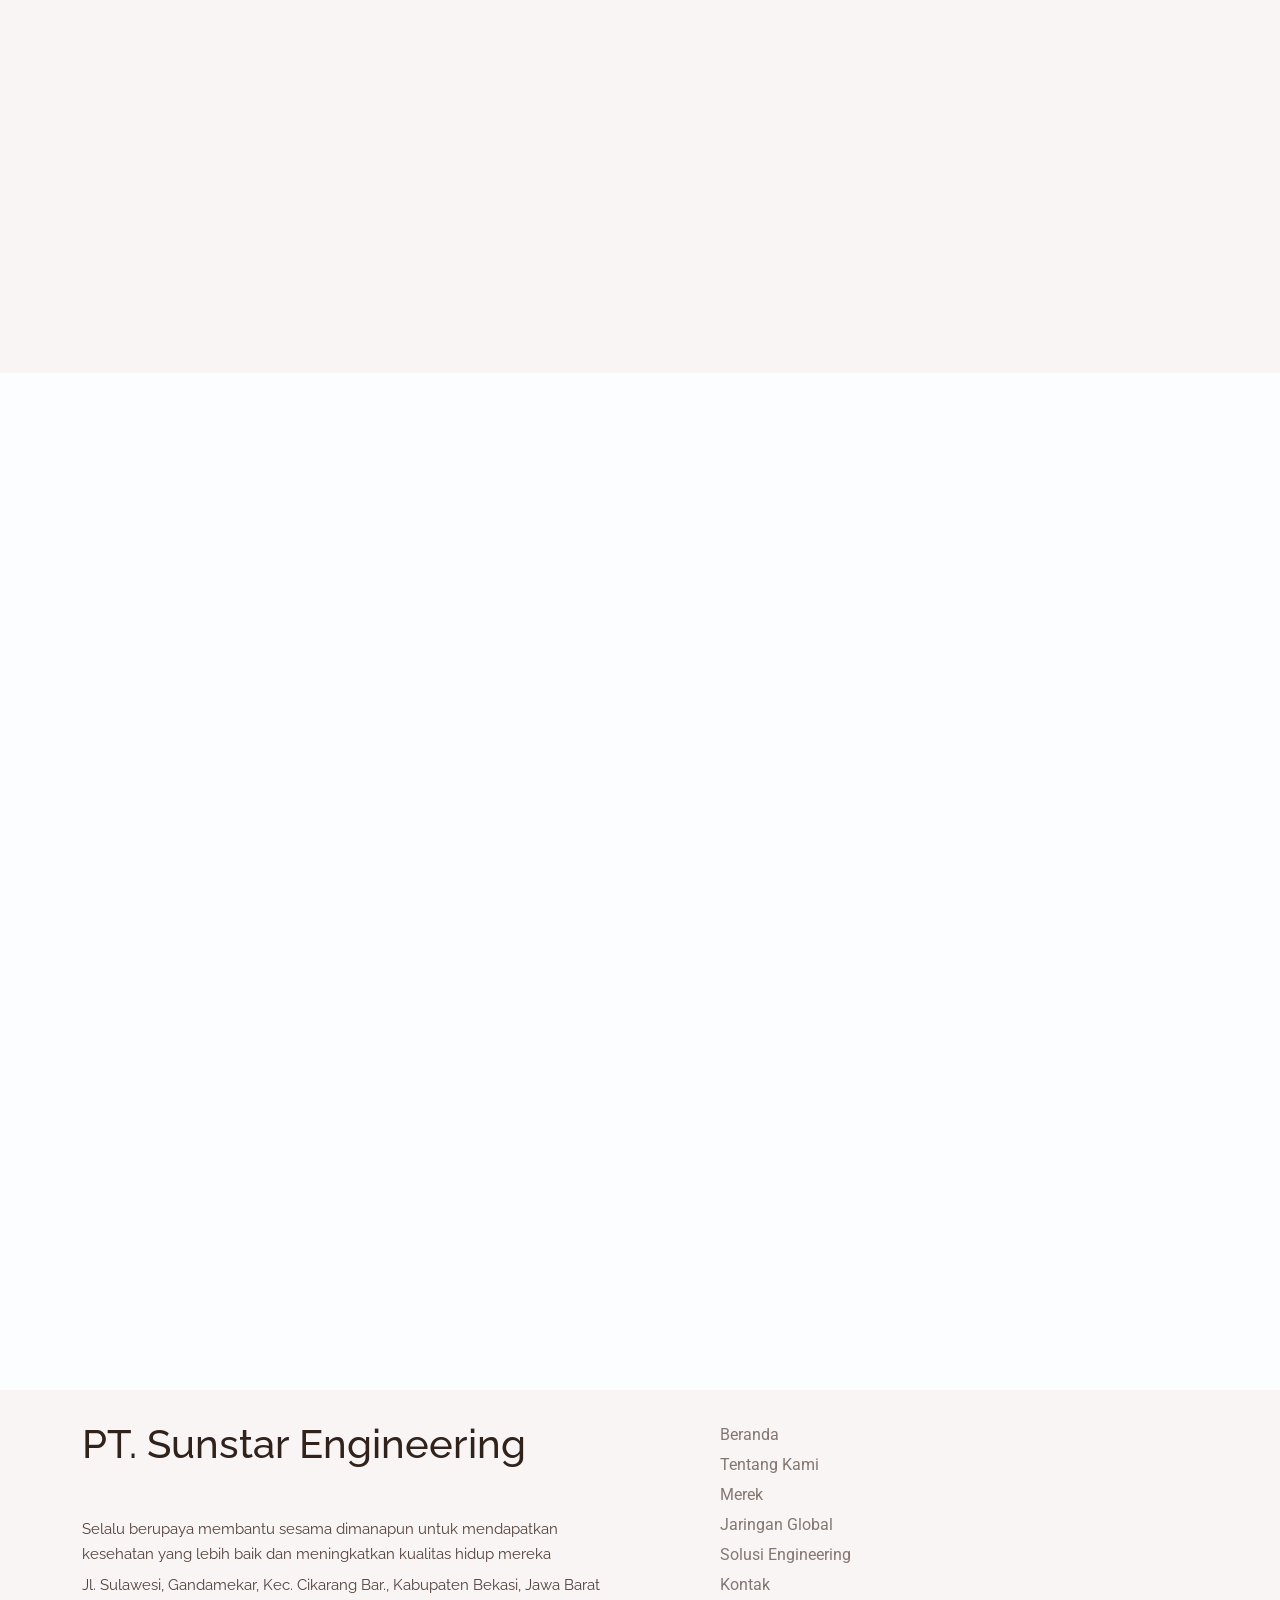
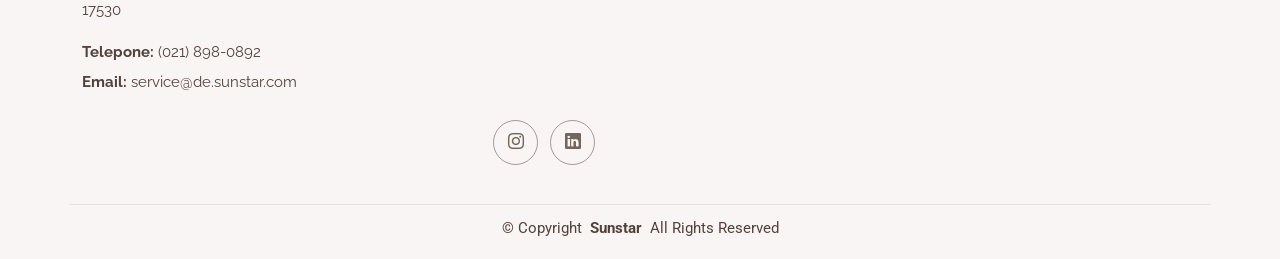
==== commit a352db81: "Update website" ====
--- a/index.html
+++ b/index.html
@@ -9,8 +9,15 @@
   <meta name="keywords" content="">
 
   <!-- Favicons -->
-  <link href="assets/img/favicon.png" rel="icon">
-  <link href="assets/img/apple-touch-icon.png" rel="apple-touch-icon">
+  <link href="assets/img/logoss.png" rel="icon">
+  <style>
+  #services .service-card {
+    border-radius: 30px !important;
+    overflow: hidden !important;
+    clip-path: inset(0 round 30px);
+  }
+</style>
+  <link href="assets/img/logoss.png" rel="apple-touch-icon">
 
   <!-- Fonts -->
   <link href="https://fonts.googleapis.com" rel="preconnect">
@@ -275,8 +282,8 @@
           <div class="row">
             <div class="col-lg-4">
               <div class="services-headline" data-aos="fade-up">
-                <p class="services-subtitle">PENGUIN</p>
-                <h2 class="services-title">Adhesif dan sealant hebat untuk industri otomotif, konstruksi dan elektronik</h2>
+                <p class="services-subtitle">Adhesif dan sealant hebat untuk industri otomotif, konstruksi dan elektronik</p>
+                <h2 class="services-title">PENGUIN</h2>
               </div>
 
               <div class="services-description" data-aos="fade-up" data-aos-delay="100">
@@ -301,7 +308,7 @@
                           <i class="bi bi-car-front"></i>
                         </div>
                         <div class="service-info">
-                          <h3><a href="#">Untuk Otomotif</a></h3>
+                          <h3>Untuk Otomotif</h3>
                           <p>Bahan Penguin untuk otomotif digunakan dalam berbagai fase produksi, seperti memasang kaca depan, mengisi rongga dan mengikat panel. Produk kami memastikan kualitas selama proses produksi, merampingkan operasi dan memungkinkan efisiensi yang lebih besar. Semua produk disesuaikan untuk memberikan kinerja terbaik dan memenuhi kebutuhan adhesif, sealant dan coating otomotif terbaik.</p>
                           <div class="service-action">
                           
@@ -319,8 +326,8 @@
                           <i class="bi bi-building"></i>
                         </div>
                         <div class="service-info">
-                          <h3><a href="#">Untuk Konstruksi</a></h3>
-                          <p>Bahan Penguin untuk konstruksi membantu menyediakan lingkungan hidup yang kondusif dan sehat di gedung-gedung tinggi dan rumah-rumah hunian. Dirancang untuk mendukung peralihan dari struktur yang kaku ke fleksibel dan semakin banyak metode konstruksi baru, produk kami memenuhi kebutuhan para profesional konstruksi. Penguin Indoor Seal adalah sealant interior pertama di dunia yang mengurangi sindrom “bangunan sakit”, dengan menekan semua 13 bahan kimia yang ditetapkan sebagai polutan dalam ruangan oleh Kementerian Kesehatan, Tenaga Kerja dan Kesejahteraan Jepang.</p>
+                         <h3>Untuk Otomotif</h3>
+                          <p>Bahan Penguin untuk konstruksi membantu menyediakan lingkungan hidup yang kondusif dan sehat di gedung-gedung tinggi dan rumah-rumah hunian. Dirancang untuk mendukung peralihan dari struktur yang kaku ke fleksibel dan semakin banyak metode konstruksi baru, produk kami memenuhi kebutuhan para profesional konstruksi.</p>
                           <div class="service-action">
                          
                           </div>
@@ -330,14 +337,14 @@
                   </div>
 
                   <!-- Service Item 3 -->
-                  <div class="col-md-6" data-aos="fade-up" data-aos-delay="300">
+                  <div class="col-md-12" data-aos="fade-up" data-aos-delay="300">
                     <div class="service-card">
                       <div class="service-content text-center">
                         <div class="service-icon">
                           <i class="bi bi-cpu"></i>
                         </div>
                         <div class="service-info">
-                          <h3><a href="#">Untuk Elektronik</a></h3>
+                       <h3>Untuk Elektronik</h3>
                           <p>Bahan Penguin untuk elektronik digunakan dalam berbagai perangkat elektronik seperti smartphone, tablet, drive recorder dan panel surya. Adhesif kami sangat tahan terhadap tetesan cairan dan siklus suhu, sehingga mampu melindungi komponen sensitif dan meningkatkan isolasi listrik.</p>
                           <div class="service-action">
                            
@@ -371,10 +378,10 @@
             <div class="col-lg-4">
 
                 <div class="services-headline" data-aos="fade-up">
-                    <p class="services-subtitle">SUNSTAR</p>
+                    <p class="services-subtitle">Sproket dan rotor cakram khusus dengan performa tinggi berdasarkan penelitian dan pengembangan yang luas.</p>
 
                     <h2 class="services-title">
-                        Sproket dan rotor cakram khusus dengan performa tinggi yang berdasarkan penelitian dan pengembangan yang luas
+                        SUNSTAR
                     </h2>
                 </div>
                 <div class="services-description" data-aos="fade-up"
@@ -867,8 +874,8 @@
                   <i class="bi bi-clock"></i>
                 </div>
                 <div class="contact-text">
-                  <h4>Open Hours</h4>
-                  <p>Monday-Friday: 9AM - 6PM</p>
+                  <h4>Jam Kerja</h4>
+                  <p>Senin-Jumat: 9AM - 6PM</p>
                 </div>
               </div>
             </div>
@@ -913,17 +920,7 @@
   <div class="form-submit mt-3">
     <button type="submit">Kirim Pesan</button>
 
-    <div class="social-links">
-      <a href="https://www.instagram.com/sunstar.indonesia/"
-         target="_blank" rel="noopener noreferrer">
-        <i class="bi bi-instagram"></i>
-      </a>
-
-      <a href="https://www.linkedin.com/company/sunstar-global/"
-         target="_blank" rel="noopener noreferrer">
-        <i class="bi bi-linkedin"></i>
-      </a>
-    </div>
+   
   </div>
 
 </form>
@@ -940,9 +937,9 @@
     <div class="container footer-top">
       <div class="row gy-4">
         <div class="col-lg-4 col-md-6 footer-about">
-          <a href="index.html" class="logo d-flex align-items-center">
-            <span class="sitename">PT. Sunstar Engineering</span>
-          </a>
+          <div class="logo d-flex align-items-center me-auto">
+    <h1 class="sitename">PT. Sunstar Engineering</h1>
+</div>
           <div class="footer-contact pt-3">
             <p>Selalu berupaya membantu sesama dimanapun untuk mendapatkan kesehatan yang lebih baik
 dan meningkatkan kualitas hidup mereka</p>
--- a/assets/css/main.css
+++ b/assets/css/main.css
@@ -3311,6 +3311,7 @@
 }
 
 .custom-category-card {
+  
     width: 215px;
     min-height: 220px;
     padding: 25px 20px;
@@ -3821,3 +3822,175 @@
   }
 }
 
+/* Membuat tombol Asia, Eropa, Amerika Utara berada di tengah */
+#faq .faq-tabs {
+    display: flex;
+    justify-content: center;
+    width: 100%;
+}
+
+#faq .faq-tabs .nav-pills {
+    display: flex;
+    justify-content: center;
+    align-items: center;
+    width: fit-content;
+    margin-left: auto;
+    margin-right: auto;
+}
+
+/* Rounded corner kartu Solusi Engineering */
+.cta-buttons.custom-category-buttons .custom-category-card {
+    border-radius: 20px !important;
+    overflow: hidden;
+}
+
+
+/* =========================================
+   FOOTER - LAYOUT LEBIH PADAT DAN SEIMBANG
+========================================= */
+
+.footer .footer-top {
+    padding-top: 30px !important;
+    padding-bottom: 15px !important;
+}
+
+.footer .footer-top > .row {
+    display: flex !important;
+    justify-content: flex-start !important;
+    align-items: flex-start !important;
+    column-gap: 8% !important;
+    row-gap: 20px !important;
+}
+
+/* Kolom informasi perusahaan */
+.footer .footer-about {
+    flex: 0 0 48% !important;
+    max-width: 48% !important;
+}
+
+.footer .footer-about .logo span {
+    font-size: 30px !important;
+}
+
+.footer .footer-about p {
+    font-size: 15px !important;
+    line-height: 1.7 !important;
+}
+
+/* Kolom navigasi */
+.footer .footer-links {
+    flex: 0 0 30% !important;
+    max-width: 30% !important;
+    margin-bottom: 0 !important;
+}
+
+.footer .footer-links ul li {
+    padding: 7px 0 !important;
+}
+
+.footer .footer-links ul a {
+    font-size: 16px !important;
+}
+
+/* Ikon media sosial */
+.footer .social-links a {
+    width: 45px !important;
+    height: 45px !important;
+}
+
+/* Copyright */
+.footer .copyright {
+    padding: 12px 0 !important;
+}
+
+.footer .copyright p {
+    font-size: 15px;
+}
+
+/* Tampilan tablet dan HP */
+@media (max-width: 767px) {
+    .footer .footer-top > .row {
+        flex-direction: column !important;
+        gap: 20px !important;
+    }
+
+    .footer .footer-about,
+    .footer .footer-links {
+        flex: 0 0 100% !important;
+        max-width: 100% !important;
+    }
+}
+
+/* Memindahkan ikon media sosial ke kanan */
+.footer .footer-about .social-links {
+    display: flex !important;
+    justify-content: flex-end !important;
+    width: 100%;
+    margin-top: 20px;
+    padding-right: 10px;
+}
+
+/* Jarak antar ikon */
+.footer .footer-about .social-links a {
+    margin-right: 0 !important;
+    margin-left: 12px !important;
+}
+/* Warna tulisan kartu saat normal */
+#services .service-info h3 {
+    color: #222222 !important;
+    transition: color 0.3s ease;
+}
+
+/* Warna tulisan saat kartu terkena hover */
+#services .service-card:hover .service-info h3 {
+    color: #ffffff !important;
+}
+
+/* Jika judul masih menggunakan tag a */
+#services .service-info h3 a {
+    color: inherit !important;
+    text-decoration: none;
+}
+
+#services .service-card:hover .service-info h3 a {
+    color: #ffffff !important;
+}
+/* Menampilkan gambar SUNSTAR secara utuh */
+.brand-section .services-image {
+    width: 100%;
+    height: auto !important;
+    overflow: visible !important;
+}
+
+.brand-section .services-image img {
+    width: 100%;
+    height: auto !important;
+    object-fit: contain !important;
+    object-position: center;
+    display: block;
+    border-radius: 20px;
+}
+/* Gambar merek PENGUIN dan SUNSTAR */
+.brand-section .services-image,
+#services .services-image {
+    width: 100%;
+    height: auto !important;
+    overflow: visible !important;
+}
+
+.brand-section .services-image img,
+#services .services-image img {
+    display: block;
+    width: 100%;
+    height: auto !important;
+    max-height: none !important;
+    object-fit: contain !important;
+    object-position: center;
+    border-radius: 20px;
+}
+/* Menghilangkan fungsi klik pada tulisan logo header */
+#header .logo {
+    pointer-events: none !important;
+    cursor: default !important;
+}
+
